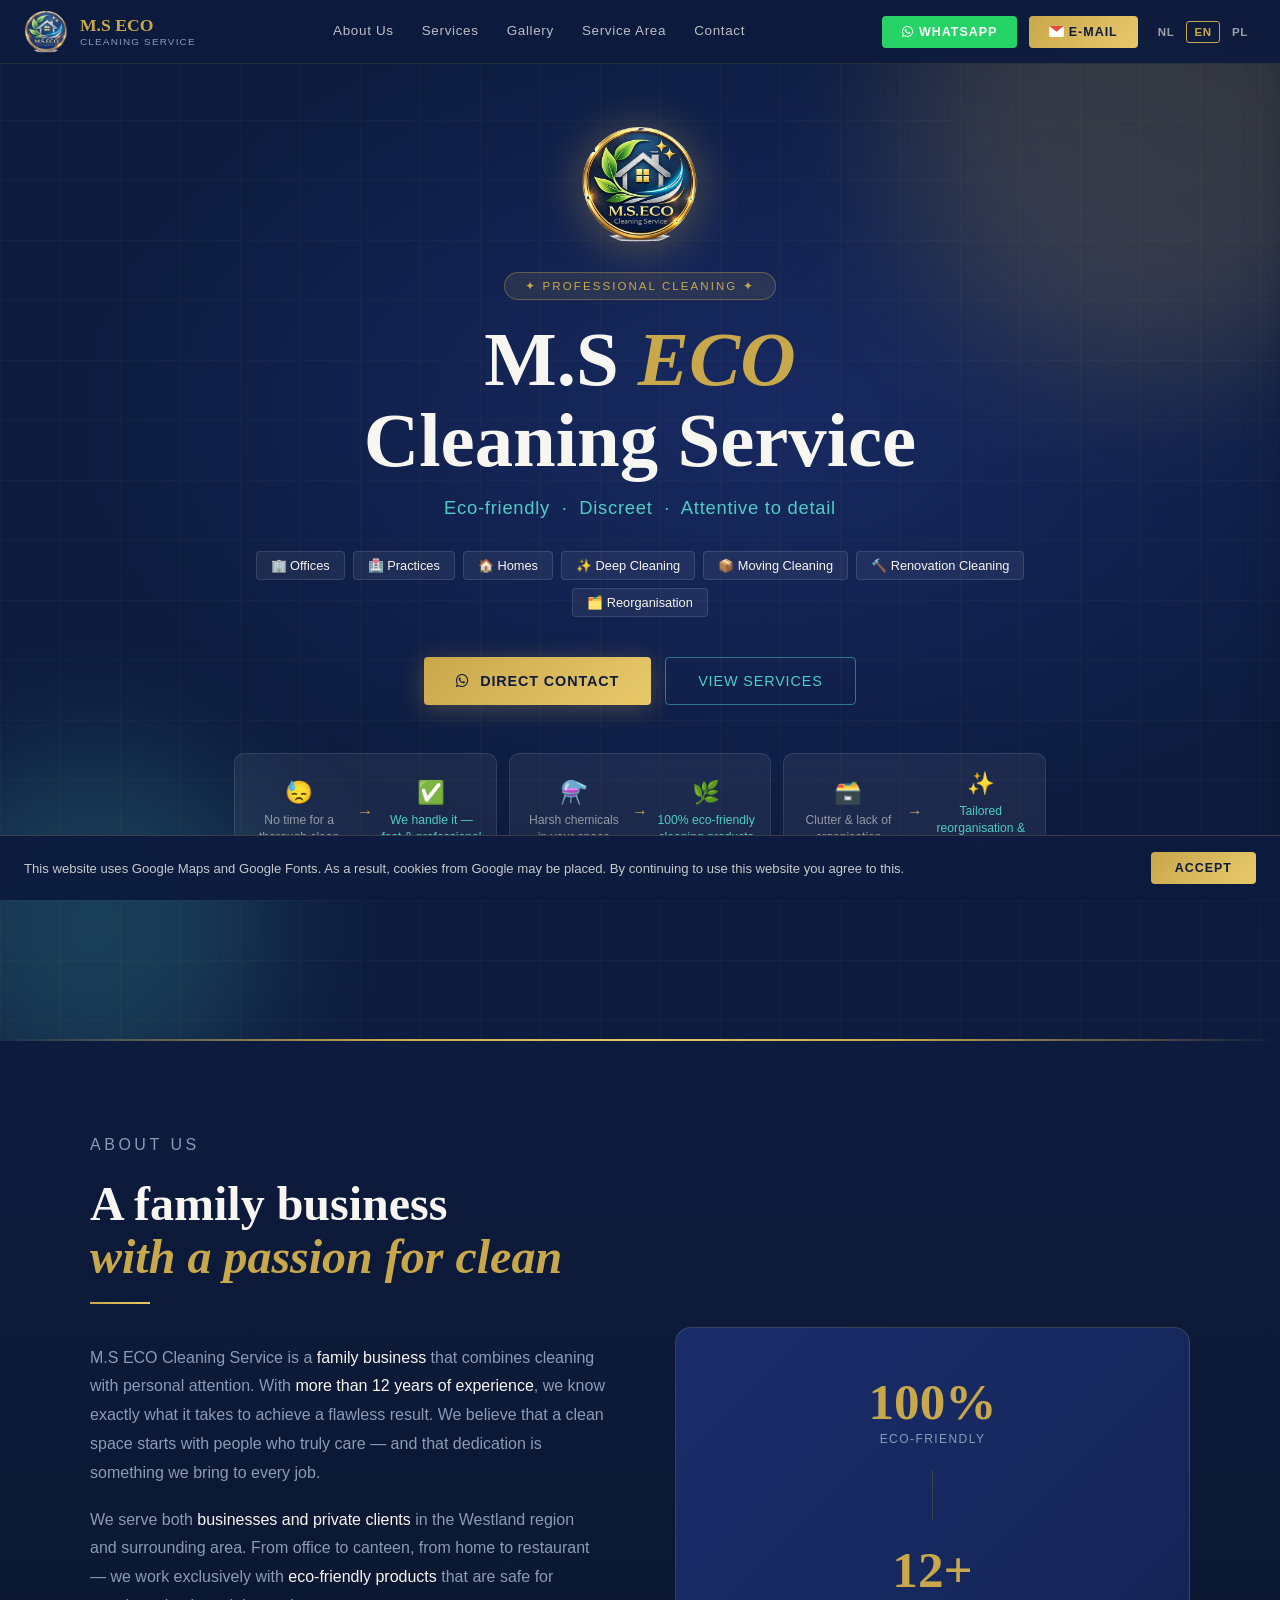
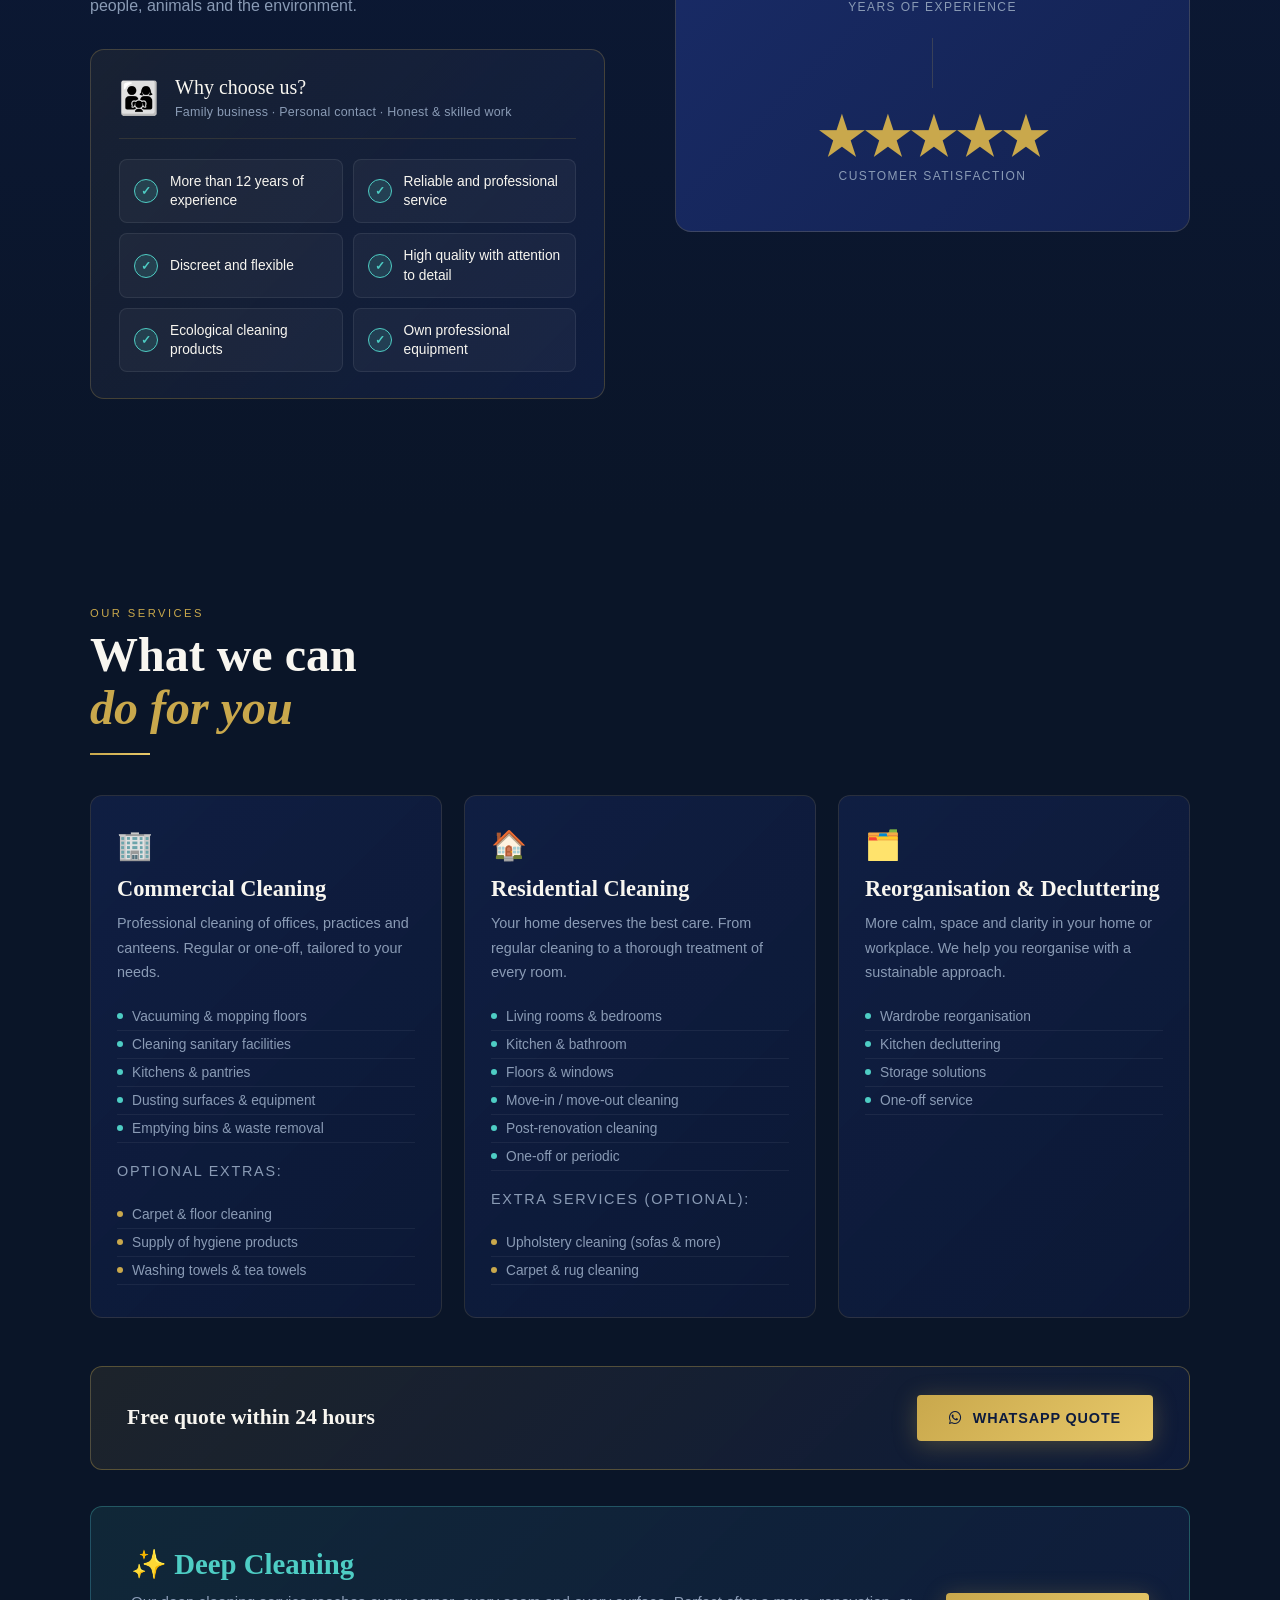
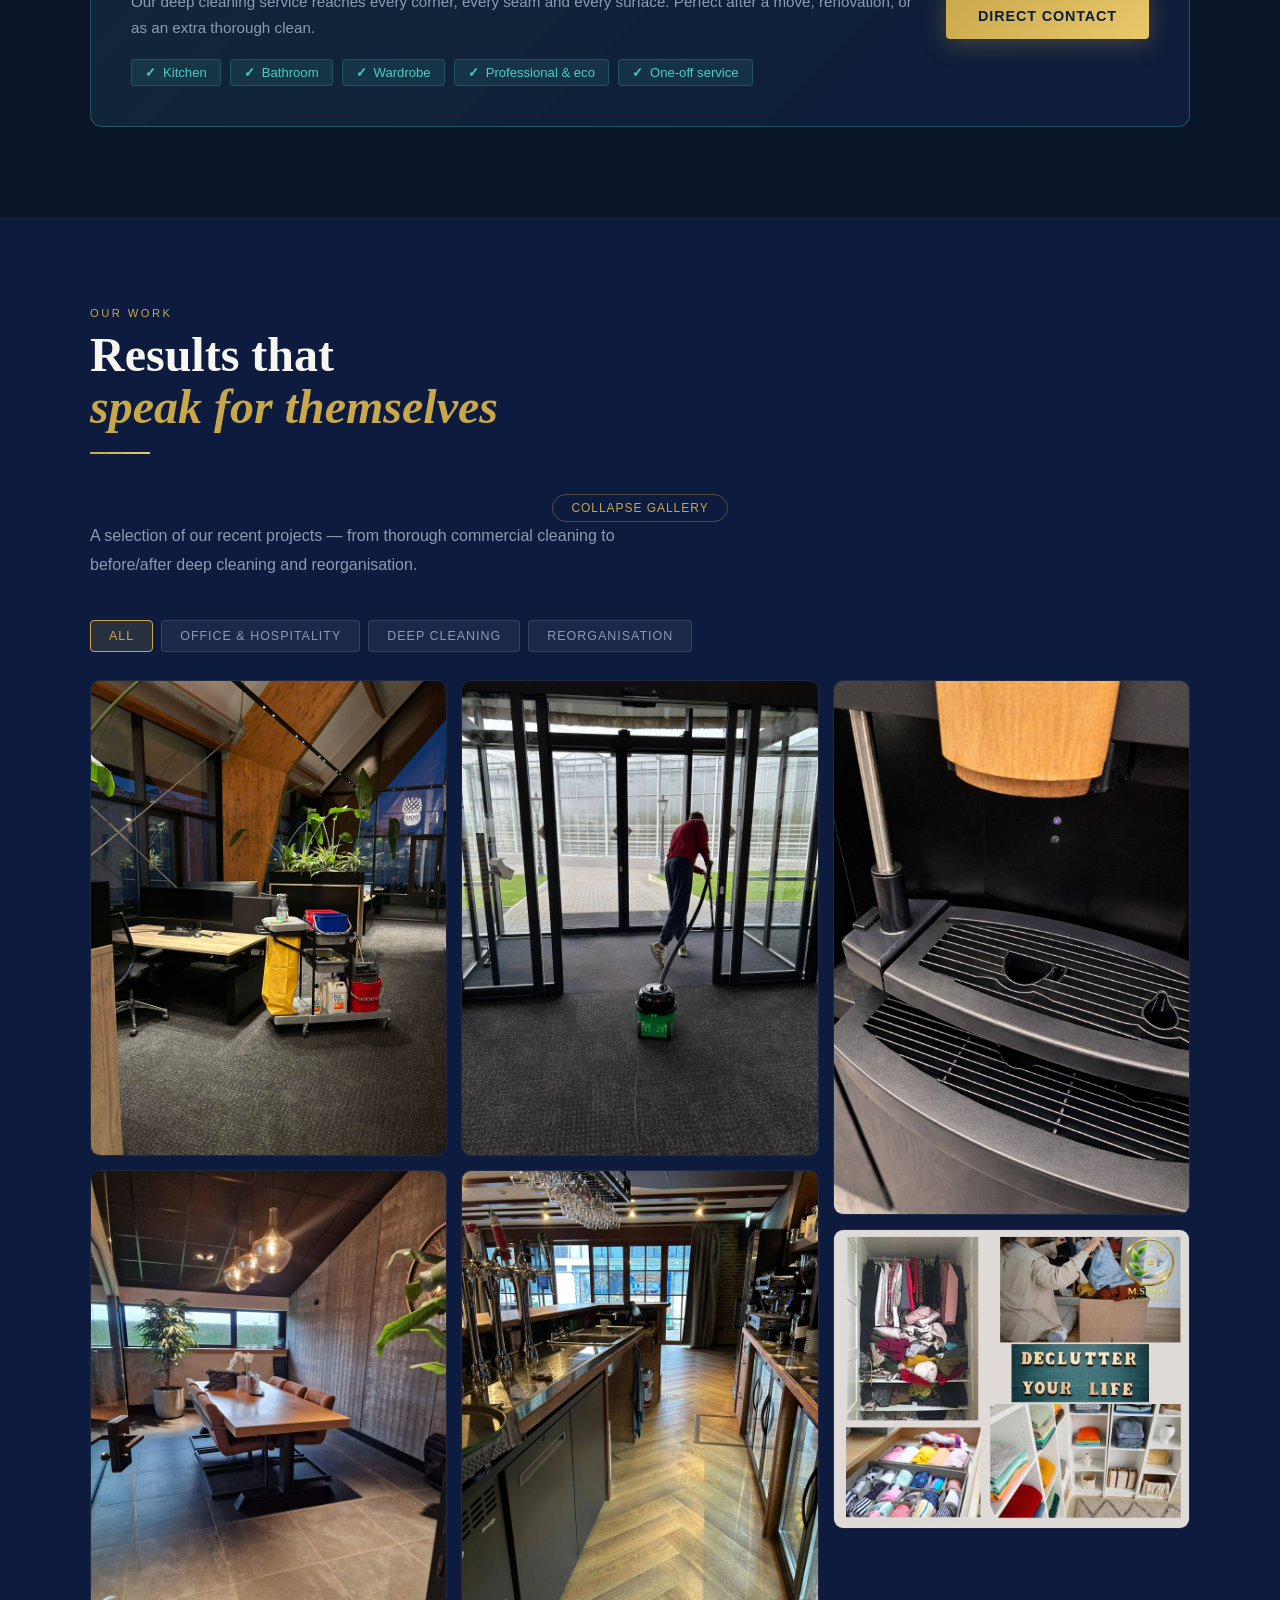
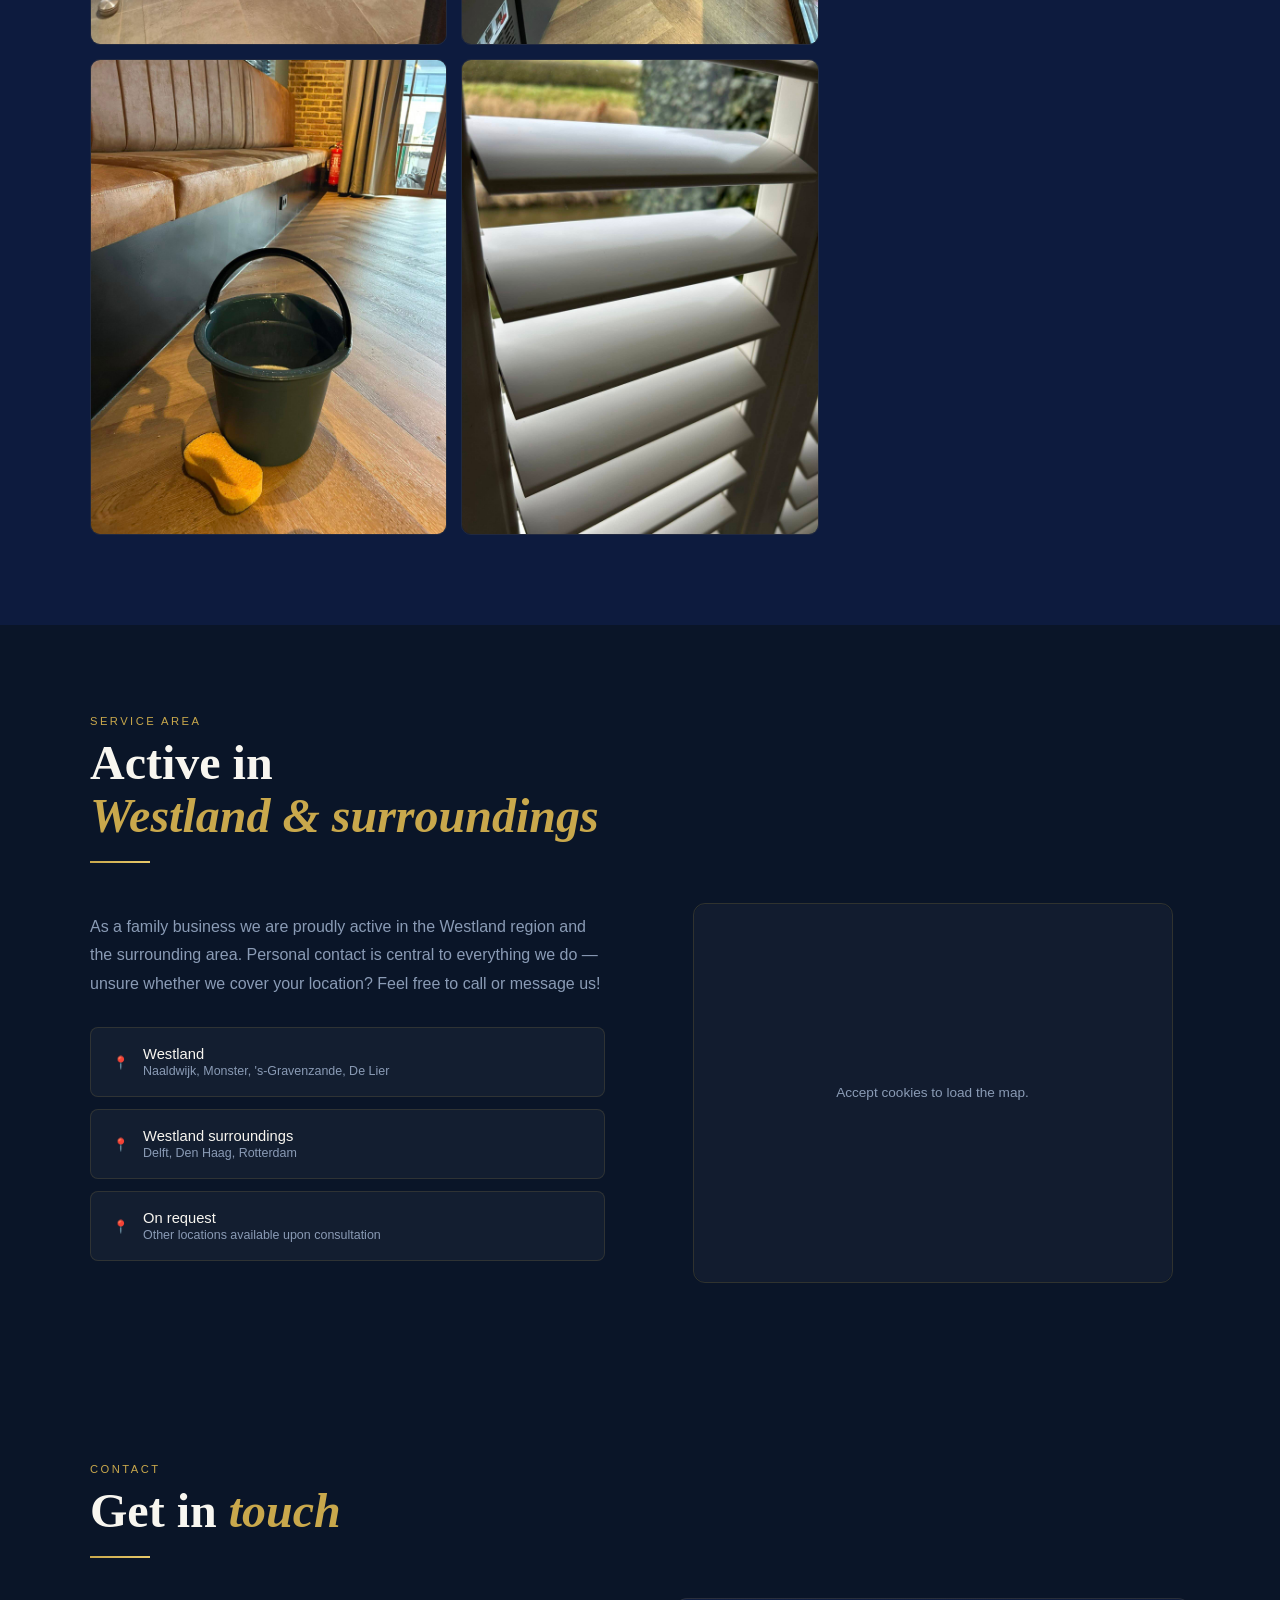
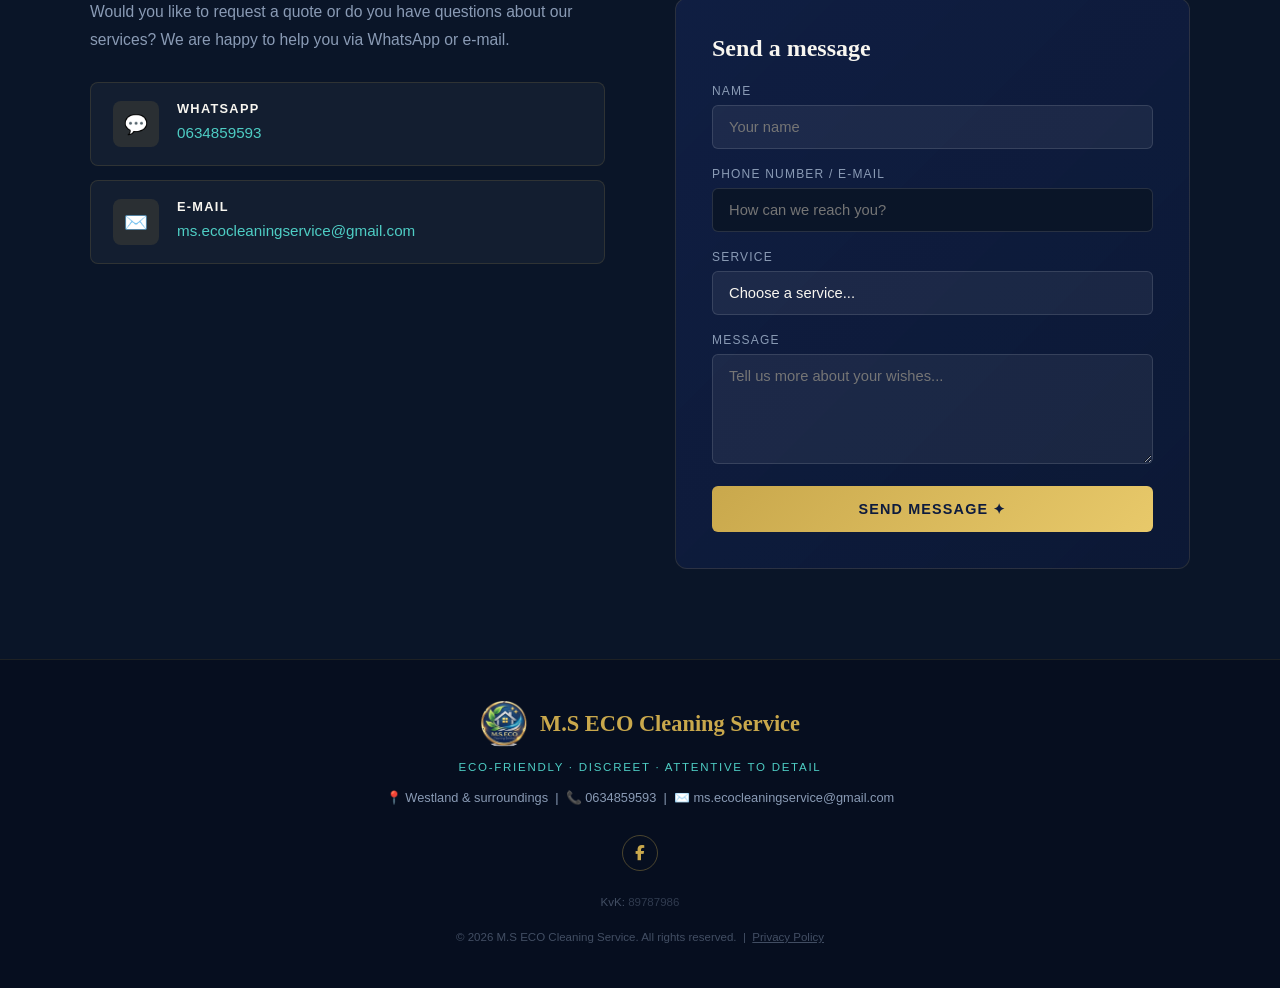
==== index.html @ 55f463d3 "Add lightbox focus trap and ARIA dialog role Co-Authored-By: Claude Sonnet 4.6 <noreply@anthropic.co" ====
<!DOCTYPE html>
<html lang="nl">
<head>
<meta charset="UTF-8">
<meta name="viewport" content="width=device-width, initial-scale=1.0">
<script>
(function(){
  var pref = localStorage.getItem('preferredLang');
  if (pref === 'en') { location.replace('en/'); return; }
  if (pref === 'pl') { location.replace('pl/'); return; }
  if (pref === 'nl') return;
  var bl = (navigator.language || '').toLowerCase();
  if (bl.startsWith('pl')) { localStorage.setItem('preferredLang','pl'); location.replace('pl/'); }
  else if (!bl.startsWith('nl')) { localStorage.setItem('preferredLang','en'); location.replace('en/'); }
})();
</script>
<title>M.S ECO Cleaning Service</title>
<meta name="description" content="M.S ECO Cleaning Service — professionele schoonmaak voor kantoren, horeca en woningen in Westland en omgeving. Eco-vriendelijk, discreet en oog voor detail.">
<link rel="icon" type="image/png" href="photos/Logo.png">
<link rel="apple-touch-icon" href="photos/Logo.png">
<!-- Open Graph -->
<meta property="og:type" content="website">
<meta property="og:url" content="https://ms-eco-cleaning.nl">
<meta property="og:title" content="M.S ECO Cleaning Service">
<meta property="og:description" content="Professionele schoonmaak voor kantoren, horeca en woningen in Westland en omgeving. Eco-vriendelijk, discreet en oog voor detail.">
<meta property="og:image" content="https://ms-eco-cleaning.nl/photos/Logo.png">
<link rel="stylesheet" href="style.css">
<link rel="stylesheet" href="https://cdnjs.cloudflare.com/ajax/libs/font-awesome/6.5.0/css/all.min.css">
<!-- Hreflang -->
<link rel="alternate" hreflang="nl" href="https://ms-eco-cleaning.nl/">
<link rel="alternate" hreflang="en" href="https://ms-eco-cleaning.nl/en/">
<link rel="alternate" hreflang="pl" href="https://ms-eco-cleaning.nl/pl/">
<link rel="alternate" hreflang="x-default" href="https://ms-eco-cleaning.nl/">
<!-- Schema.org -->
<script type="application/ld+json">
{
  "@context": "https://schema.org",
  "@type": "LocalBusiness",
  "name": "M.S ECO Cleaning Service",
  "description": "Professionele schoonmaak voor kantoren, horeca en woningen in Westland en omgeving. Eco-vriendelijk, discreet en oog voor detail.",
  "url": "https://ms-eco-cleaning.nl",
  "telephone": "+31634859593",
  "email": "ms.ecocleaningservice@gmail.com",
  "image": "https://ms-eco-cleaning.nl/photos/Logo.png",
  "address": {
    "@type": "PostalAddress",
    "addressLocality": "Westland",
    "addressCountry": "NL"
  },
  "areaServed": ["Westland", "Delft", "Den Haag", "Rotterdam"],
  "inLanguage": "nl"
}
</script>
</head>
<body>

<!-- TOPBAR -->
<header class="topbar" id="topbar">
  <a href="#home" class="topbar-logo">
    <picture><source srcset="photos/Logo.webp" type="image/webp"><img src="photos/Logo.png" alt="M.S ECO Cleaning Service Logo"></picture>
    <div class="topbar-logo-text">M.S ECO<span>Cleaning Service</span></div>
  </a>
  <nav class="topbar-nav">
    <a href="#over">Over Ons</a>
    <a href="#diensten">Diensten</a>
    <a href="#galerij">Galerij</a>
    <a href="#werkgebied">Werkgebied</a>
    <a href="#contact">Contact</a>
  </nav>
  <div style="display:flex;align-items:center;gap:12px;">
    <a href="https://wa.me/31634859593" class="topbar-cta"><i class="fa-brands fa-whatsapp"></i> WhatsApp</a>
    <a href="mailto:ms.ecocleaningservice@gmail.com" target="_blank" class="topbar-cta-email"><svg viewBox="0 0 20 15" width="15" height="11" aria-hidden="true" style="vertical-align:-1px;flex-shrink:0"><rect width="20" height="15" rx="2" fill="white"/><polygon points="0,0 10,8 20,0" fill="#e74c3c"/></svg> E-mail</a>
    <div class="lang-switcher">
      <a href="index.html" class="lang-btn active" hreflang="nl" onclick="localStorage.setItem('preferredLang','nl');sessionStorage.setItem('scrollPos',window.scrollY)">NL</a>
      <a href="en/" class="lang-btn" hreflang="en" onclick="localStorage.setItem('preferredLang','en');sessionStorage.setItem('scrollPos',window.scrollY)">EN</a>
      <a href="pl/" class="lang-btn" hreflang="pl" onclick="localStorage.setItem('preferredLang','pl');sessionStorage.setItem('scrollPos',window.scrollY)">PL</a>
    </div>
    <button class="hamburger" id="hambBtn" aria-label="Menu">
      <span></span><span></span><span></span>
    </button>
  </div>
</header>

<!-- MOBILE MENU -->
<div class="drawer-overlay" id="drawerOverlay"></div>
<div class="mobile-menu" id="mobileMenu">
  <div class="drawer-cta-group">
    <a href="https://wa.me/31634859593" class="mob-cta" onclick="closeMenu()"><i class="fa-brands fa-whatsapp"></i> WhatsApp</a>
    <a href="mailto:ms.ecocleaningservice@gmail.com" target="_blank" class="mob-cta-email" onclick="closeMenu()"><svg viewBox="0 0 20 15" width="16" height="12" aria-hidden="true" style="vertical-align:-1px;flex-shrink:0"><rect width="20" height="15" rx="2" fill="white"/><polygon points="0,0 10,8 20,0" fill="#e74c3c"/></svg> E-mail</a>
  </div>
  <a href="#over" onclick="closeMenu()">Over Ons</a>
  <a href="#diensten" onclick="closeMenu()">Diensten</a>
  <a href="#galerij" onclick="closeMenu()">Galerij</a>
  <a href="#werkgebied" onclick="closeMenu()">Werkgebied</a>
  <a href="#contact" onclick="closeMenu()">Contact</a>
  <div class="drawer-lang">
    <a href="index.html" hreflang="nl" onclick="localStorage.setItem('preferredLang','nl');sessionStorage.setItem('scrollPos',window.scrollY)">NL</a>
    <a href="en/" hreflang="en" onclick="localStorage.setItem('preferredLang','en');sessionStorage.setItem('scrollPos',window.scrollY)">EN</a>
    <a href="pl/" hreflang="pl" onclick="localStorage.setItem('preferredLang','pl');sessionStorage.setItem('scrollPos',window.scrollY)">PL</a>
  </div>
</div>

<!-- HERO -->
<section class="hero" id="home">
  <div class="hero-bg"></div>
  <div class="hero-orb orb1"></div>
  <div class="hero-orb orb2"></div>
  <div class="hero-grid"></div>
  <div class="gold-line"></div>

  <div class="hero-content">
    <picture><source srcset="photos/Logo.webp" type="image/webp"><img src="photos/Logo.png" alt="Logo" class="hero-logo"></picture>
    <div class="hero-badge">✦ Professionele Schoonmaak ✦</div>
    <h1>M.S <em>ECO</em><br>Cleaning Service</h1>
    <p class="hero-sub">Eco-vriendelijk &nbsp;·&nbsp; Discreet &nbsp;·&nbsp; Oog voor detail</p>
    <div class="hero-tags">
      <span class="hero-tag">🏢 Kantoren</span>
      <span class="hero-tag">🏥 Praktijken</span>
      <span class="hero-tag">🏠 Woningen</span>
      <span class="hero-tag">✨ Deep Cleaning</span>
      <span class="hero-tag">📦 Verhuisschoonmaak</span>
      <span class="hero-tag">🔨 Renovatieschoonmaak</span>
      <span class="hero-tag">🗂️ Reorganisatie</span>
    </div>
    <div class="hero-cta">
      <a href="https://wa.me/31634859593" class="btn-primary"><i class="fa-brands fa-whatsapp"></i> Direct WhatsApp Offerte</a>
      <a href="#diensten" class="btn-secondary">Bekijk Diensten</a>
    </div>

    <div class="hero-problems">
      <div class="prob-card">
        <div class="prob-before"><span class="prob-icon">😓</span><p>Geen tijd voor grondige schoonmaak</p></div>
        <div class="prob-arrow">→</div>
        <div class="prob-after"><span class="prob-icon">✅</span><p>Wij regelen het — snel & professioneel</p></div>
      </div>
      <div class="prob-card">
        <div class="prob-before"><span class="prob-icon">⚗️</span><p>Chemische middelen in uw ruimte</p></div>
        <div class="prob-arrow">→</div>
        <div class="prob-after"><span class="prob-icon">🌿</span><p>100% eco-vriendelijke schoonmaakmiddelen</p></div>
      </div>
      <div class="prob-card">
        <div class="prob-before"><span class="prob-icon">🗃️</span><p>Rommel & gebrek aan overzicht</p></div>
        <div class="prob-arrow">→</div>
        <div class="prob-after"><span class="prob-icon">✨</span><p>Reorganisatie & decluttering op maat</p></div>
      </div>
    </div>
</section>

<!-- OVER ONS -->
<section id="over">
  <div class="container">
    <div class="over-grid">
      <div class="over-text">
        <p class="section-label">Over Ons</p>
        <h2 class="section-title">Een familiebedrijf<br><em style="color:var(--gold)">met hart voor schoon</em></h2>
        <div class="section-line"></div>
        <p>M.S ECO Cleaning Service is een <strong>familiebedrijf</strong> dat schoonmaken met persoonlijke aandacht combineert. Met <strong>meer dan 12 jaar ervaring</strong> weten wij precies wat nodig is voor een vlekkeloos resultaat. Wij geloven dat een schone ruimte begint met mensen die er echt om geven — en dat gevoel brengen wij mee bij elk object.</p>
        <p>Wij zijn actief voor zowel <strong>bedrijven als particulieren</strong> in de regio Westland en omgeving. Van kantoor tot kantine, van woning tot horecazaak — wij werken met <strong>eco-vriendelijke middelen</strong> die veilig zijn voor mens, dier en milieu.</p>
        <div class="why-trust">
          <div class="why-trust-header">
            <span style="font-size:2rem;flex-shrink:0;">👨‍👩‍👧</span>
            <div>
              <strong class="why-trust-title">Waarom kiezen voor ons?</strong>
              <span class="why-trust-sub">Familiebedrijf · Persoonlijk contact · Eerlijk & vakkundig werk</span>
            </div>
          </div>
          <ul class="why-list">
            <li><span class="why-check">✓</span>Meer dan 12 jaar ervaring</li>
            <li><span class="why-check">✓</span>Betrouwbare en professionele service</li>
            <li><span class="why-check">✓</span>Discreet en flexibel</li>
            <li><span class="why-check">✓</span>Hoogwaardige kwaliteit met oog voor detail</li>
            <li><span class="why-check">✓</span>Ecologische schoonmaakmiddelen</li>
            <li><span class="why-check">✓</span>Eigen professionele apparatuur</li>
          </ul>
        </div>
      </div>
      <div class="over-visual">
        <div class="stat"><div class="stat-num">100%</div><div class="stat-label">Eco-vriendelijk</div></div>
        <div class="stat-divider"></div>
        <div class="stat"><div class="stat-num">12+</div><div class="stat-label">Jaar ervaring</div></div>
        <div class="stat-divider"></div>
        <div class="stat"><div class="stat-num">★★★★★</div><div class="stat-label">Klanttevredenheid</div></div>
      </div>
    </div>
  </div>
</section>

<!-- DIENSTEN -->
<section id="diensten">
  <div class="container">
    <p class="section-label">Onze Diensten</p>
    <h2 class="section-title">Wat wij voor<br><em style="color:var(--gold)">u kunnen doen</em></h2>
    <div class="section-line"></div>
    <div class="services-grid">
      <div class="service-card">
        <div class="service-icon">🏢</div>
        <h3>Bedrijfsschoonmaak</h3>
        <p>Professionele reiniging van kantoren, praktijken en kantines. Regelmatig of eenmalig, afgestemd op uw wensen.</p>
        <ul class="service-list">
          <li>Stofzuigen & dweilen van vloeren</li>
          <li>Reiniging van sanitair</li>
          <li>Keukens & pantry's schoonmaken</li>
          <li>Afstoffen van oppervlakken & apparatuur</li>
          <li>Prullenbakken legen & afvalverwijdering</li>
        </ul>
        <p class="service-extra-title">Extra services (optioneel):</p>
        <ul class="service-list service-extra">
          <li>Tapijt- & vloerreiniging</li>
          <li>Levering van hygiëneproducten</li>
          <li>Wassen van handdoeken & theedoeken</li>
        </ul>
      </div>
      <div class="service-card">
        <div class="service-icon">🏠</div>
        <h3>Particuliere Schoonmaak</h3>
        <p>Uw thuis verdient de beste zorg. Van reguliere schoonmaak tot uitgebreide behandeling van elke ruimte.</p>
        <ul class="service-list">
          <li>Woonkamer & slaapkamers</li>
          <li>Keuken & badkamer</li>
          <li>Vloeren & ramen</li>
          <li>Verhuisschoonmaak</li>
          <li>Renovatieschoonmaak</li>
          <li>Eenmalig of periodiek</li>
        </ul>
        <p class="service-extra-title">Extra services (optioneel):</p>
        <ul class="service-list service-extra">
          <li>Meubelstoffering reiniging (bankstellen e.a.)</li>
          <li>Tapijt- & vloerkleedreiniging</li>
        </ul>
      </div>
      <div class="service-card">
        <div class="service-icon">🗂️</div>
        <h3>Reorganisatie & Opruimen</h3>
        <p>Meer rust, ruimte en overzicht in uw woning of werkplek. Wij helpen u reorganiseren met een duurzame aanpak.</p>
        <ul class="service-list">
          <li>Garderobe reorganisatie</li>
          <li>Keuken opruimen</li>
          <li>Opbergsystemen</li>
          <li>Eenmalige service</li>
        </ul>
      </div>
    </div>
    <div class="pricing-strip">
      <p class="pricing-headline">Gratis offerte binnen 24 uur</p>
      <a href="https://wa.me/31634859593" class="btn-primary" style="flex-shrink:0;white-space:nowrap"><i class="fa-brands fa-whatsapp"></i> WhatsApp Offerte</a>
    </div>
    <div class="deep-banner">
      <div style="flex:1">
        <h3>✨ Deep Cleaning</h3>
        <p>Onze diepgaande reinigingsservice bereikt elke hoek, elke naad en elk oppervlak. Perfect na een verhuizing, verbouwing, of als extra grondige beurt.</p>
        <div class="deep-checks">
          <span class="deep-check">Keuken</span>
          <span class="deep-check">Badkamer</span>
          <span class="deep-check">Garderobe</span>
          <span class="deep-check">Professioneel & eco</span>
          <span class="deep-check">Eenmalige service</span>
        </div>
      </div>
      <a href="https://wa.me/31634859593" class="btn-primary" style="white-space:nowrap;flex-shrink:0">Vraag offerte aan</a>
    </div>
  </div>
</section>

<!-- GALERIJ -->
<section id="galerij">
  <div class="container">
    <p class="section-label">Ons Werk</p>
    <h2 class="section-title">Resultaten die<br><em style="color:var(--gold)">voor zich spreken</em></h2>
    <div class="section-line"></div>
    <button class="gallery-toggle" id="galleryToggle" onclick="toggleGallery()" aria-expanded="true" title="Galerij in-/uitklappen">▲ Galerij inklappen</button>
    <div id="galleryCollapsible">
    <div class="gallery-intro">
      <p>Een selectie van onze recente projecten — van grondige bedrijfsschoonmaak tot voor/na deep cleaning en reorganisatie.</p>
    </div>
    <div class="gallery-tabs">
      <button class="tab-btn active" onclick="filterGallery('all',this)">Alles</button>
      <button class="tab-btn" onclick="filterGallery('kantoor',this)">Kantoor & Horeca</button>
      <button class="tab-btn" onclick="filterGallery('deep',this)">Deep Cleaning</button>
      <button class="tab-btn" onclick="filterGallery('reorganisatie',this)">Reorganisatie</button>
    </div>
    <div class="gallery-grid" id="galleryGrid">

      <div class="gallery-item featured" data-cat="kantoor" onclick="openLightbox(this)">
        <img src="photos/Bedrijfschoonmaak1.jpg" alt="Kantoor reiniging" loading="lazy">
        <div class="gallery-overlay">
          <div class="gallery-overlay-text">
            <h4>Kantoor reiniging</h4>
            <span>Bedrijfsschoonmaak</span>
          </div>
        </div>
      </div>
      <div class="gallery-item " data-cat="kantoor" onclick="openLightbox(this)">
        <img src="photos/bedrijfschoonmaak2.jpg" alt="Vergaderruimte" loading="lazy">
        <div class="gallery-overlay">
          <div class="gallery-overlay-text">
            <h4>Vergaderruimte</h4>
            <span>Bedrijfsschoonmaak</span>
          </div>
        </div>
      </div>
      <div class="gallery-item " data-cat="kantoor" onclick="openLightbox(this)">
        <img src="photos/Bedrijfschoonmaak3.jpg" alt="Schoonmaak in uitvoering" loading="lazy">
        <div class="gallery-overlay">
          <div class="gallery-overlay-text">
            <h4>Schoonmaak in uitvoering</h4>
            <span>Bedrijfsschoonmaak</span>
          </div>
        </div>
      </div>
      <div class="gallery-item " data-cat="kantoor" onclick="openLightbox(this)">
        <img src="photos/Bedrijfschoonmaak4.jpg" alt="Entree reiniging" loading="lazy">
        <div class="gallery-overlay">
          <div class="gallery-overlay-text">
            <h4>Entree reiniging</h4>
            <span>Bedrijfsschoonmaak</span>
          </div>
        </div>
      </div>
      <div class="gallery-item " data-cat="kantoor" onclick="openLightbox(this)">
        <img src="photos/Bedrijfschoonmaak5.jpg" alt="Bar & restaurant" loading="lazy">
        <div class="gallery-overlay">
          <div class="gallery-overlay-text">
            <h4>Bar & restaurant</h4>
            <span>Bedrijfsschoonmaak</span>
          </div>
        </div>
      </div>
      <div class="gallery-item " data-cat="deep" onclick="openLightbox(this)">
        <img src="photos/deepcleaning1.jpg" alt="Shutters na reiniging" loading="lazy">
        <div class="gallery-overlay">
          <div class="gallery-overlay-text">
            <h4>Shutters na reiniging</h4>
            <span>Deep Cleaning</span>
          </div>
        </div>
      </div>
      <div class="gallery-item " data-cat="deep" onclick="openLightbox(this)">
        <img src="photos/deepcleaning2.jpg" alt="Koffiemachine reiniging" loading="lazy">
        <div class="gallery-overlay">
          <div class="gallery-overlay-text">
            <h4>Koffiemachine reiniging</h4>
            <span>Deep Cleaning</span>
          </div>
        </div>
      </div>
      <div class="gallery-item " data-cat="reorganisatie" onclick="openLightbox(this)">
        <img src="photos/reorganisatie1.jpg" alt="Ruimte reorganisatie" loading="lazy">
        <div class="gallery-overlay">
          <div class="gallery-overlay-text">
            <h4>Ruimte reorganisatie</h4>
            <span>Reorganisatie</span>
          </div>
        </div>
      </div>
    </div>
    </div><!-- end galleryCollapsible -->
  </div>
</section>

<!-- LIGHTBOX -->
<div class="lightbox" id="lightbox" role="dialog" aria-modal="true" aria-label="Afbeelding vergroten">
  <button class="lightbox-close" onclick="closeLightbox()">✕</button>
  <button class="lightbox-nav" id="lightboxPrev" onclick="lightboxNav(-1)">‹</button>
  <img id="lightboxImg" src="" alt="">
  <button class="lightbox-nav" id="lightboxNext" onclick="lightboxNav(1)">›</button>
</div>

<!-- WERKGEBIED -->
<section id="werkgebied">
  <div class="container">
    <p class="section-label">Werkgebied</p>
    <h2 class="section-title">Actief in<br><em style="color:var(--gold)">Westland & omgeving</em></h2>
    <div class="section-line"></div>
    <div class="werkgebied-content">
      <div>
        <p style="color:var(--grey);line-height:1.8;margin-bottom:28px;">Als familiebedrijf zijn wij trots actief in de regio Westland en directe omgeving. Persoonlijk contact staat bij ons centraal — twijfelt u of wij bij u in de buurt werken? Bel of app ons gerust!</p>
        <div class="area-card"><span>📍</span><div><p>Westland</p><span>Naaldwijk, Monster, 's-Gravenzande, De Lier</span></div></div>
        <div class="area-card"><span>📍</span><div><p>Omgeving Westland</p><span>Delft, Den Haag, Rotterdam</span></div></div>
        <div class="area-card"><span>📍</span><div><p>Op aanvraag</p><span>Andere locaties in overleg mogelijk</span></div></div>
      </div>
      <div>
        <div class="map-visual">
          <div class="map-placeholder"
            data-src="https://www.google.com/maps/embed?pb=!1m18!1m12!1m3!1d39301.2!2d4.1500!3d52.0000!2m3!1f0!2f0!3f0!3m2!1i1024!2i768!4f13.1!3m3!1m2!1s0x47c5b5a4b1b1b1b1%3A0x0!2sWestland%2C+Netherlands!5e0!3m2!1snl!2snl!4v1700000000000!5m2!1snl!2snl"
            data-title="Werkgebied Westland">
            <p>Accepteer cookies om de kaart te laden.</p>
          </div>
        </div>
      </div>
    </div>
  </div>
</section>

<!-- CONTACT -->
<section id="contact">
  <div class="container">
    <p class="section-label">Contact</p>
    <h2 class="section-title">Neem <em style="color:var(--gold)">contact op</em></h2>
    <div class="section-line"></div>
    <div class="contact-grid">
      <div class="contact-info">
        <p>Wilt u een offerte aanvragen of heeft u vragen over onze diensten? Wij staan voor u klaar via WhatsApp, telefoon of e-mail.</p>
        <div class="contact-methods">
          <a href="https://wa.me/31634859593" class="contact-method">
            <div class="contact-icon">💬</div>
            <div><h4>WhatsApp</h4><p>0634859593</p></div>
          </a>
          <a href="mailto:ms.ecocleaningservice@gmail.com" target="_blank" class="contact-method">
            <div class="contact-icon">✉️</div>
            <div><h4>E-mail</h4><p>ms.ecocleaningservice@gmail.com</p></div>
          </a>
        </div>
      </div>
      <div class="contact-form-box">
        <h3 style="font-size:1.5rem;margin-bottom:22px;">Stuur een bericht</h3>
        <form action="https://formspree.io/f/xwvranzg" method="POST" onsubmit="handleSubmit(event)">
          <div class="form-group"><label for="naam">Naam</label><input id="naam" type="text" name="naam" placeholder="Uw naam" required></div>
          <div class="form-group"><label for="contact">Telefoonnummer / E-mail</label><input id="contact" type="text" name="contact" placeholder="Hoe kunnen wij u bereiken?" required></div>
          <div class="form-group">
            <label for="dienst">Dienst</label>
            <select id="dienst" name="dienst">
              <option value="">Kies een dienst...</option>
              <option>Bedrijfsschoonmaak</option>
              <option>Particuliere Schoonmaak</option>
              <option>Meubelstoffering & Tapijt reiniging</option>
              <option>Deep Cleaning</option>
              <option>Reorganisatie & Opruimen</option>
              <option>Anders / Overleg</option>
            </select>
          </div>
          <div class="form-group"><label for="bericht">Bericht</label><textarea id="bericht" name="bericht" placeholder="Vertel ons meer over uw wensen..."></textarea></div>
          <button type="submit" class="form-submit">Verstuur Bericht ✦</button>
        </form>
      </div>
    </div>
  </div>
</section>

<!-- FOOTER -->
<footer>
  <div class="footer-inner">
    <div class="footer-logo-wrap">
      <picture><source srcset="photos/Logo.webp" type="image/webp"><img src="photos/Logo.png" alt="Logo"></picture>
      <div class="footer-brand">M.S ECO Cleaning Service</div>
    </div>
    <p class="footer-tagline">Eco-vriendelijk · Discreet · Oog voor detail</p>
    <p>📍 Westland & omgeving &nbsp;|&nbsp; 📞 0634859593 &nbsp;|&nbsp; ✉️ ms.ecocleaningservice@gmail.com</p>
    <div class="footer-social">
      <a href="https://www.facebook.com/msecocleaningservice" target="_blank" rel="noopener" aria-label="Facebook" class="social-icon"><i class="fa-brands fa-facebook-f"></i></a>
    </div>
    <p style="font-size:.72rem;opacity:.45;margin-top:12px;">KvK: <span style="opacity:.7">89787986</span></p>
    <p style="font-size:.72rem;opacity:.45;margin-top:6px;">© 2026 M.S ECO Cleaning Service. Alle rechten voorbehouden. &nbsp;|&nbsp; <a href="privacy.html" style="color:inherit;text-decoration:underline;">Privacybeleid</a></p>
  </div>
</footer>


<!-- COOKIE BANNER -->
<div class="cookie-banner" id="cookieBanner">
  <p>Deze website maakt gebruik van Google Maps en Google Fonts. Hierdoor kunnen cookies van Google worden geplaatst. Door verder te gaan op deze website ga je hiermee akkoord.</p>
  <button class="cookie-btn" onclick="acceptCookies()">Akkoord</button>
</div>

<script src="script.js"></script>
</body>
</html>
---- style.css ----
:root {
  --navy: #0d1b3e;
  --navy-mid: #132251;
  --navy-light: #1a2d6b;
  --gold: #c9a84c;
  --gold-light: #e8c96a;
  --teal: #4ecdc4;
  --teal-dark: #2ab5ac;
  --white: #f8f6f0;
  --grey: #8a9bb5;
}
* { margin:0; padding:0; box-sizing:border-box; }
html { scroll-behavior:smooth; }
body { background:var(--navy); color:var(--white); font-family:'Jost',sans-serif; font-weight:300; overflow-x:hidden; }
h1,h2,h3 { font-family:'Cormorant Garamond',serif; }
img { max-width:100%; display:block; }

/* ── TOPBAR ── */
.topbar {
  position:fixed; top:0; left:0; right:0; z-index:990;
  height:64px; display:flex; align-items:center; justify-content:space-between;
  padding:0 24px; background:rgba(13,27,62,.95); backdrop-filter:blur(16px);
  border-bottom:1px solid rgba(201,168,76,.15); transition:box-shadow .3s;
}
.topbar-logo { display:flex; align-items:center; gap:12px; text-decoration:none; }
.topbar-logo img { width:44px; height:44px; object-fit:contain; border-radius:50%; mix-blend-mode:screen; }
.topbar-logo-text { font-family:'Cormorant Garamond',serif; font-size:1.1rem; font-weight:700; color:var(--gold); line-height:1.2; }
.topbar-logo-text span { display:block; font-family:'Jost',sans-serif; font-size:.62rem; font-weight:400; letter-spacing:.12em; text-transform:uppercase; color:var(--grey); }
.topbar-nav { display:flex; gap:28px; }
.topbar-nav a { color:rgba(248,246,240,.75); text-decoration:none; font-size:.84rem; letter-spacing:.05em; padding:4px 0; border-bottom:2px solid transparent; transition:color .2s, border-color .2s; }
.topbar-nav a:hover { color:var(--gold); border-bottom-color:var(--gold); }
.topbar-cta { background:#25D366; color:#fff; font-weight:600; font-size:.78rem; letter-spacing:.08em; text-transform:uppercase; text-decoration:none; padding:9px 20px; border-radius:4px; white-space:nowrap; transition:opacity .2s; }
.topbar-cta-email { background:linear-gradient(135deg,var(--gold),var(--gold-light)); color:var(--navy); font-weight:600; font-size:.78rem; letter-spacing:.08em; text-transform:uppercase; text-decoration:none; padding:9px 20px; border-radius:4px; white-space:nowrap; transition:opacity .2s; }
.topbar-cta:hover, .topbar-cta-email:hover { opacity:.88; }
.hamburger { display:none; flex-direction:column; gap:5px; cursor:pointer; background:none; border:none; padding:6px; }
.hamburger span { display:block; width:22px; height:2px; background:var(--gold); transition:all .3s; }
.hamburger.open span:nth-child(1) { transform:translateY(7px) rotate(45deg); }
.hamburger.open span:nth-child(2) { opacity:0; }
.hamburger.open span:nth-child(3) { transform:translateY(-7px) rotate(-45deg); }
/* SLIDE DRAWER */
.drawer-overlay { position:fixed; inset:0; background:rgba(0,0,0,.55); z-index:988; opacity:0; pointer-events:none; transition:opacity .35s; backdrop-filter:blur(3px); }
.drawer-overlay.open { opacity:1; pointer-events:all; }
.mobile-menu {
  position:fixed; top:0; right:-320px; width:290px; height:100vh; z-index:989;
  background:linear-gradient(160deg,#0d1b3e 0%,#091530 100%);
  border-left:1px solid rgba(201,168,76,.22);
  box-shadow:-8px 0 40px rgba(0,0,0,.5);
  display:flex; flex-direction:column; justify-content:center; padding:60px 36px;
  transition:right .38s cubic-bezier(.4,0,.2,1);
}
.mobile-menu.open { right:0; }
.mobile-menu a { display:block; color:var(--white); text-decoration:none; font-family:'Cormorant Garamond',serif; font-size:1.5rem; font-weight:600; padding:12px 0; border-bottom:1px solid rgba(201,168,76,.12); letter-spacing:.04em; transition:color .2s,padding-left .2s; }
.mobile-menu a:hover { color:var(--gold); padding-left:6px; }
.mobile-menu a:last-of-type { border-bottom:none; }
.drawer-cta-group { margin-bottom:24px; display:flex; flex-direction:column; gap:10px; }
.mob-cta { background:#25D366; color:#fff!important; font-weight:600; text-align:center; border-radius:6px; padding:14px 20px!important; font-family:'Jost',sans-serif!important; font-size:.88rem!important; letter-spacing:.08em; text-transform:uppercase; border:none!important; }
.mob-cta-email { background:linear-gradient(135deg,var(--gold),var(--gold-light)); color:var(--navy)!important; font-weight:600; text-align:center; border-radius:6px; padding:14px 20px!important; font-family:'Jost',sans-serif!important; font-size:.88rem!important; letter-spacing:.08em; text-transform:uppercase; border:none!important; }

/* ── HERO ── */
.hero {
  min-height:100vh; padding-top:64px; position:relative;
  display:flex; align-items:center; justify-content:center; overflow:hidden;
}
.hero-bg { position:absolute; inset:0; background:radial-gradient(ellipse 80% 60% at 60% 40%, rgba(26,45,107,.8) 0%, var(--navy) 70%); }
.hero-orb { position:absolute; border-radius:50%; filter:blur(70px); opacity:.2; pointer-events:none; }
.orb1 { width:500px; height:500px; background:var(--gold); top:-120px; right:-120px; }
.orb2 { width:350px; height:350px; background:var(--teal); bottom:-60px; left:-80px; }
.hero-grid { position:absolute; inset:0; opacity:.04; background-image:linear-gradient(var(--gold) 1px,transparent 1px),linear-gradient(90deg,var(--gold) 1px,transparent 1px); background-size:60px 60px; }
.gold-line { position:absolute; bottom:0; left:0; right:0; height:2px; background:linear-gradient(90deg,transparent 0%,var(--gold) 30%,var(--gold-light) 50%,var(--gold) 70%,transparent 100%); }
.hero-content { position:relative; z-index:2; text-align:center; padding:60px 24px 80px; max-width:860px; }
.hero-logo { width:120px; height:120px; object-fit:contain; border-radius:50%; margin:0 auto 28px; animation:fadeUp .8s ease both; filter:drop-shadow(0 4px 24px rgba(201,168,76,.4)); mix-blend-mode:screen; }
.hero-badge { display:inline-block; background:rgba(201,168,76,.12); border:1px solid rgba(201,168,76,.35); border-radius:40px; padding:6px 20px; font-size:.72rem; letter-spacing:.18em; text-transform:uppercase; color:var(--gold); margin-bottom:20px; animation:fadeUp .8s .05s ease both; }
.hero h1 { font-size:clamp(2.4rem,6vw,5rem); font-weight:700; line-height:1.05; margin-bottom:8px; animation:fadeUp .8s .1s ease both; }
.hero h1 em { font-style:italic; color:var(--gold); }
.hero-sub { font-size:clamp(.85rem,2vw,1.15rem); color:var(--teal); margin:16px 0 32px; letter-spacing:.04em; animation:fadeUp .8s .2s ease both; white-space:nowrap; }
.hero-tags { display:flex; flex-wrap:wrap; gap:8px; justify-content:center; margin-bottom:40px; animation:fadeUp .8s .3s ease both; }
.hero-tag { background:rgba(255,255,255,.06); border:1px solid rgba(255,255,255,.12); border-radius:4px; padding:6px 14px; font-size:.8rem; }
.hero-cta { display:flex; gap:14px; justify-content:center; flex-wrap:wrap; animation:fadeUp .8s .4s ease both; }
.btn-primary { display:inline-flex; align-items:center; gap:10px; background:linear-gradient(135deg,var(--gold),var(--gold-light)); color:var(--navy); font-weight:600; font-size:.9rem; letter-spacing:.06em; text-transform:uppercase; text-decoration:none; padding:15px 32px; border-radius:4px; transition:transform .2s,box-shadow .2s; box-shadow:0 4px 24px rgba(201,168,76,.3); }
.btn-primary:hover { transform:translateY(-2px); box-shadow:0 8px 36px rgba(201,168,76,.45); }
.btn-secondary { display:inline-flex; align-items:center; gap:10px; background:transparent; border:1px solid rgba(78,205,196,.5); color:var(--teal); font-size:.9rem; letter-spacing:.06em; text-transform:uppercase; text-decoration:none; padding:15px 32px; border-radius:4px; transition:background .2s,border-color .2s; }
.btn-secondary:hover { background:rgba(78,205,196,.1); border-color:var(--teal); }

/* ── SECTIONS ── */
section { padding:90px 20px; scroll-margin-top:64px; }
.container { max-width:1100px; margin:0 auto; }
.section-label { font-size:.7rem; letter-spacing:.22em; text-transform:uppercase; color:var(--gold); margin-bottom:10px; }
.section-title { font-size:clamp(1.8rem,4vw,3rem); font-weight:700; line-height:1.1; margin-bottom:18px; }
.section-line { width:60px; height:2px; background:linear-gradient(90deg,var(--gold),var(--gold-light)); margin-bottom:40px; }

/* ── OVER ONS ── */
#over { background:linear-gradient(180deg,var(--navy) 0%,#0a1528 100%); }
.over-grid { display:grid; grid-template-columns:1fr 1fr; gap:70px; align-items:center; }
.over-text p { color:var(--grey); line-height:1.8; margin-bottom:18px; font-size:1rem; }
.over-text strong { color:var(--white); font-weight:500; }
.values { display:grid; grid-template-columns:1fr 1fr; gap:14px; margin-top:28px; }
.value-card { background:rgba(255,255,255,.04); border:1px solid rgba(201,168,76,.15); border-radius:8px; padding:18px 14px; transition:border-color .3s,background .3s; }
.value-card:hover { border-color:rgba(201,168,76,.4); background:rgba(201,168,76,.05); }
.value-icon { font-size:1.3rem; margin-bottom:7px; }
.value-card h4 { font-family:'Cormorant Garamond',serif; font-size:1.05rem; color:var(--gold); margin-bottom:3px; }
.value-card p { font-size:.8rem; color:var(--grey); line-height:1.6; }
.over-visual { background:linear-gradient(135deg,var(--navy-light),var(--navy-mid)); border:1px solid rgba(201,168,76,.2); border-radius:16px; padding:48px 32px; display:flex; flex-direction:column; align-items:center; gap:24px; }
.stat { text-align:center; }
.stat-num { font-family:'Cormorant Garamond',serif; font-size:3.2rem; font-weight:700; color:var(--gold); line-height:1; }
.stat-label { font-size:.75rem; letter-spacing:.12em; color:var(--grey); text-transform:uppercase; margin-top:5px; }
.stat-divider { width:1px; height:50px; background:rgba(201,168,76,.2); }

/* ── FAMILY BADGE ── */
.family-badge { display:flex; align-items:center; gap:14px; background:rgba(201,168,76,.08); border:1px solid rgba(201,168,76,.25); border-radius:10px; padding:16px 20px; margin:24px 0; }
.family-icon { font-size:2rem; flex-shrink:0; }
.family-badge strong { display:block; color:var(--gold); font-size:1rem; font-weight:600; }
.family-badge span { font-size:.82rem; color:var(--grey); }

/* ── WHY TRUST ── */
.why-trust { background:linear-gradient(135deg,rgba(201,168,76,.07),rgba(26,45,107,.3)); border:1px solid rgba(201,168,76,.25); border-radius:14px; padding:26px 28px; margin:28px 0; }
.why-trust-header { display:flex; align-items:center; gap:16px; margin-bottom:20px; padding-bottom:18px; border-bottom:1px solid rgba(201,168,76,.15); }
.why-trust-title { display:block; font-family:'Cormorant Garamond',serif; font-size:1.25rem; font-weight:700; color:var(--gold); margin-bottom:3px; }
.why-trust-sub { font-size:.78rem; color:var(--grey); letter-spacing:.02em; }
.why-list { list-style:none; display:grid; grid-template-columns:1fr 1fr; gap:10px; }
.why-list li { display:flex; align-items:center; gap:12px; background:rgba(255,255,255,.04); border:1px solid rgba(255,255,255,.08); border-radius:8px; padding:12px 14px; color:var(--white); font-size:.86rem; line-height:1.4; transition:border-color .25s,background .25s; }
.why-list li:hover { background:rgba(78,205,196,.07); border-color:rgba(78,205,196,.3); }
.why-check { display:flex; align-items:center; justify-content:center; width:24px; height:24px; min-width:24px; border-radius:50%; background:rgba(78,205,196,.15); border:1.5px solid var(--teal); color:var(--teal); font-size:.72rem; font-weight:700; flex-shrink:0; }
@media (max-width:600px) { .why-list { grid-template-columns:1fr; } .why-trust { padding:20px 18px; } }

/* ── PRICING STRIP ── */
.pricing-strip { margin-bottom:22px; background:linear-gradient(135deg,rgba(201,168,76,.1),rgba(26,45,107,.25)); border:1px solid rgba(201,168,76,.35); border-radius:12px; padding:28px 36px; display:flex; gap:28px; align-items:center; flex-wrap:wrap; justify-content:center; }
.pricing-headline { font-family:'Cormorant Garamond',serif; font-size:1.35rem; font-weight:700; color:var(--white); margin:0; flex:1; }
.pricing-meta { display:flex; flex-wrap:wrap; gap:10px 20px; }
.pricing-meta span { font-size:.82rem; color:var(--grey); }
@media (max-width:600px) { .pricing-strip { flex-direction:column; padding:24px 20px; align-items:center; } .pricing-headline { flex:unset; width:100%; text-align:center; } .pricing-strip .btn-primary { width:100%; justify-content:center; } }

/* ── EXTRA SERVICES ── */
.service-extra-title { font-size:.7rem; letter-spacing:.12em; text-transform:uppercase; color:var(--gold); margin:16px 0 8px; }
.service-extra li::before { background:var(--gold) !important; }

/* ── DIENSTEN ── */
#diensten { background:#0a1528; }
.services-grid { display:grid; grid-template-columns:repeat(auto-fit,minmax(280px,1fr)); gap:22px; margin-bottom:48px; }
.service-card { background:linear-gradient(135deg,rgba(26,45,107,.4),rgba(13,27,62,.6)); border:1px solid rgba(201,168,76,.15); border-radius:12px; padding:32px 26px; position:relative; overflow:hidden; transition:transform .3s,border-color .3s,box-shadow .3s; }
.service-card::before { content:''; position:absolute; top:0; left:0; right:0; height:2px; background:linear-gradient(90deg,transparent,var(--gold),transparent); transform:scaleX(0); transition:transform .4s; }
.service-card:hover::before { transform:scaleX(1); }
.service-card:hover { transform:translateY(-4px); border-color:rgba(201,168,76,.35); box-shadow:0 12px 40px rgba(0,0,0,.3); }
.service-icon { font-size:1.8rem; margin-bottom:14px; }
.service-card h3 { font-size:1.4rem; font-weight:700; color:var(--white); margin-bottom:9px; }
.service-card p { color:var(--grey); line-height:1.7; font-size:.9rem; margin-bottom:18px; }
.service-list { list-style:none; }
.service-list li { color:var(--grey); font-size:.86rem; padding:6px 0; border-bottom:1px solid rgba(255,255,255,.06); display:flex; align-items:center; gap:9px; }
.service-list li::before { content:''; display:block; width:6px; height:6px; border-radius:50%; background:var(--teal); flex-shrink:0; }
.deep-banner { margin-top:36px; background:linear-gradient(135deg,rgba(78,205,196,.1),rgba(26,45,107,.3)); border:1px solid rgba(78,205,196,.3); border-radius:12px; padding:40px; display:flex; gap:32px; align-items:center; flex-wrap:wrap; }
.deep-banner h3 { font-size:1.8rem; font-weight:700; color:var(--teal); margin-bottom:8px; }
.deep-banner p { color:var(--grey); font-size:.95rem; line-height:1.7; }
.deep-checks { display:flex; flex-wrap:wrap; gap:9px; margin-top:18px; }
.deep-check { display:flex; align-items:center; gap:7px; background:rgba(78,205,196,.1); border:1px solid rgba(78,205,196,.2); border-radius:4px; padding:5px 13px; font-size:.82rem; color:var(--teal); }
.deep-check::before { content:'✓'; font-weight:700; }

/* ── GALLERY ── */
#galerij { background:var(--navy); }
.gallery-intro { max-width:600px; margin-bottom:40px; }
.gallery-intro p { color:var(--grey); line-height:1.8; }
.gallery-tabs { display:flex; gap:8px; flex-wrap:wrap; margin-bottom:28px; }
.tab-btn { background:rgba(255,255,255,.06); border:1px solid rgba(255,255,255,.12); color:var(--grey); font-family:'Jost',sans-serif; font-size:.78rem; letter-spacing:.08em; text-transform:uppercase; padding:8px 18px; border-radius:4px; cursor:pointer; transition:all .2s; }
.tab-btn.active, .tab-btn:hover { background:rgba(201,168,76,.15); border-color:var(--gold); color:var(--gold); }

/* masonry-style grid */
.gallery-grid {
  columns:3; column-gap:14px;
}
.gallery-item {
  break-inside:avoid; margin-bottom:14px;
  position:relative; border-radius:10px; overflow:hidden; cursor:pointer;
  border:1px solid rgba(201,168,76,.1); transition:transform .3s,box-shadow .3s;
  display:block;
}
.gallery-item img { width:100%; height:auto; display:block; transition:transform .4s; }
.gallery-item:hover { transform:scale(1.01); box-shadow:0 8px 32px rgba(0,0,0,.45); }
.gallery-item:hover img { transform:scale(1.04); }
.gallery-overlay { position:absolute; inset:0; background:linear-gradient(to top,rgba(13,27,62,.85) 0%,transparent 55%); opacity:0; transition:opacity .3s; display:flex; align-items:flex-end; padding:16px; }
.gallery-item:hover .gallery-overlay { opacity:1; }
.gallery-overlay-text h4 { font-size:.95rem; font-weight:600; margin-bottom:2px; }
.gallery-overlay-text span { font-size:.75rem; color:var(--teal); }

/* LIGHTBOX */
.lightbox { position:fixed; inset:0; background:rgba(0,0,0,.94); z-index:2000; display:none; align-items:center; justify-content:center; padding:20px; }
.lightbox.open { display:flex; }
.lightbox img { max-width:92vw; max-height:88vh; object-fit:contain; border-radius:8px; }
.lightbox-close { position:absolute; top:18px; right:22px; background:rgba(255,255,255,.1); border:none; color:var(--white); font-size:1.5rem; line-height:1; width:40px; height:40px; border-radius:50%; cursor:pointer; transition:background .2s; display:flex; align-items:center; justify-content:center; }
.lightbox-close:hover { background:rgba(255,255,255,.2); }
.lightbox-nav { position:absolute; top:50%; transform:translateY(-50%); background:rgba(255,255,255,.1); border:none; color:var(--white); font-size:1.5rem; width:48px; height:48px; border-radius:50%; cursor:pointer; display:flex; align-items:center; justify-content:center; transition:background .2s; }
.lightbox-nav:hover { background:rgba(255,255,255,.2); }
#lightboxPrev { left:16px; }
#lightboxNext { right:16px; }

/* ── CONTACT ── */
#contact { background:#0a1528; }
.contact-grid { display:grid; grid-template-columns:1fr 1fr; gap:70px; }
.contact-info p { color:var(--grey); line-height:1.8; font-size:.98rem; margin-bottom:28px; }
.contact-methods { display:flex; flex-direction:column; gap:14px; }
.contact-method { display:flex; align-items:center; gap:18px; background:rgba(255,255,255,.04); border:1px solid rgba(201,168,76,.15); border-radius:8px; padding:18px 22px; text-decoration:none; transition:border-color .3s,background .3s; }
.contact-method:hover { border-color:rgba(201,168,76,.4); background:rgba(201,168,76,.05); }
.contact-icon { width:46px; height:46px; border-radius:8px; background:rgba(201,168,76,.12); display:flex; align-items:center; justify-content:center; font-size:1.2rem; flex-shrink:0; }
.contact-method h4 { color:var(--white); font-family:'Jost',sans-serif; font-size:.8rem; letter-spacing:.1em; text-transform:uppercase; margin-bottom:3px; }
.contact-method p { color:var(--teal); font-size:.95rem; margin:0; }
.contact-form-box { background:linear-gradient(135deg,rgba(26,45,107,.4),rgba(13,27,62,.6)); border:1px solid rgba(201,168,76,.15); border-radius:12px; padding:36px; }
.form-group { margin-bottom:18px; }
label { display:block; font-size:.75rem; letter-spacing:.1em; text-transform:uppercase; color:var(--grey); margin-bottom:7px; }
input,textarea,select { width:100%; background:rgba(255,255,255,.06); border:1px solid rgba(255,255,255,.12); border-radius:6px; padding:13px 16px; color:var(--white); font-family:'Jost',sans-serif; font-size:.92rem; transition:border-color .2s; -webkit-appearance:none; }
input:focus,textarea:focus,select:focus { outline:none; border-color:var(--gold); }
textarea { resize:vertical; min-height:110px; }
select option { background:var(--navy); }
.form-submit { width:100%; background:linear-gradient(135deg,var(--gold),var(--gold-light)); border:none; border-radius:6px; padding:15px; color:var(--navy); font-family:'Jost',sans-serif; font-size:.9rem; font-weight:600; letter-spacing:.08em; text-transform:uppercase; cursor:pointer; transition:opacity .2s,transform .2s; }
.form-submit:hover { opacity:.9; transform:translateY(-1px); }

/* ── FOOTER ── */
footer { background:#060e1f; border-top:1px solid rgba(201,168,76,.12); padding:40px 20px; text-align:center; }
.footer-inner { display:flex; flex-direction:column; align-items:center; gap:10px; }
.footer-logo-wrap { display:flex; align-items:center; gap:12px; }
.footer-logo-wrap img { width:48px; height:48px; object-fit:contain; border-radius:50%; mix-blend-mode:screen; }
.footer-brand { font-family:'Cormorant Garamond',serif; font-size:1.4rem; font-weight:700; color:var(--gold); }
.footer-tagline { color:var(--teal); font-size:.72rem; letter-spacing:.15em; text-transform:uppercase; }
footer p { color:var(--grey); font-size:.8rem; line-height:1.7; }


/* ── HERO PROBLEMS ── */
.hero-problems { display:grid; grid-template-columns:repeat(3,1fr); gap:12px; margin-top:48px; max-width:860px; width:100%; animation:fadeUp .8s .5s ease both; }
.prob-card { background:rgba(255,255,255,.06); border:1px solid rgba(255,255,255,.1); border-radius:10px; padding:16px 14px; display:flex; align-items:center; gap:8px; text-align:left; transition:border-color .3s,background .3s; }
.prob-card:hover { background:rgba(255,255,255,.1); border-color:rgba(201,168,76,.3); }
.prob-before, .prob-after { flex:1; display:flex; flex-direction:column; align-items:center; gap:6px; text-align:center; }
.prob-before p { color:rgba(248,246,240,.55); font-size:.76rem; line-height:1.4; }
.prob-after p { color:var(--teal); font-size:.76rem; line-height:1.4; font-weight:500; }
.prob-icon { font-size:1.4rem; }
.prob-arrow { font-size:1rem; color:var(--gold); flex-shrink:0; }
@media (max-width:700px) { .hero-problems { grid-template-columns:1fr; gap:8px; margin-top:32px; } .prob-card { padding:12px; } }

/* ── ANIMATIONS ── */
@keyframes fadeUp { from { opacity:0; transform:translateY(24px); } to { opacity:1; transform:translateY(0); } }
@keyframes spin { to { transform:rotate(360deg); } }

/* ── WERKGEBIED ── */
#werkgebied { background:#0a1528; }
.werkgebied-content { display:grid; grid-template-columns:1fr 1fr; gap:70px; align-items:center; }
.area-card { background:rgba(255,255,255,.04); border:1px solid rgba(201,168,76,.15); border-radius:8px; padding:18px 22px; margin-bottom:12px; display:flex; align-items:center; gap:14px; }
.area-card p { color:var(--white); font-size:.92rem; }
.area-card span:not(.pin) { font-size:.78rem; color:var(--grey); display:block; margin-top:2px; }
.map-visual { width:100%; height:380px; border:1px solid rgba(201,168,76,.2); border-radius:12px; overflow:hidden; max-width:480px; margin:0 auto; }
.map-placeholder { width:100%; height:100%; display:flex; align-items:center; justify-content:center; background:rgba(255,255,255,.03); border-radius:12px; }
.map-placeholder p { color:var(--grey); font-size:.85rem; text-align:center; padding:20px; }
@media (max-width:600px) { .map-visual { height:260px; } }

/* ── RESPONSIVE ── */
@media (max-width:900px) and (min-width:601px) {
  .topbar-cta, .topbar-cta-email { display:none; }
}
@media (max-width:600px) {
  .topbar-nav { display:none; }
  .topbar-cta, .topbar-cta-email { display:none; }
  .hamburger { display:flex; }
  .over-grid, .werkgebied-content, .contact-grid { grid-template-columns:1fr; gap:40px; }
  .over-visual { display:none; }
  .deep-banner { flex-direction:column; }
  .gallery-grid { columns:2; }
}
@media (max-width:600px) {
  section { padding:64px 16px; }
  .hero-logo { width:88px; height:88px; }
  .hero-cta a { width:100%; justify-content:center; }
  .values { grid-template-columns:1fr; }
  .contact-form-box { padding:22px 16px; }
  .gallery-grid { columns:1; }
  .topbar { padding:0 14px; }
  .topbar-logo-text { font-size:.95rem; }
}

/* ── COOKIE BANNER ── */
.cookie-banner {
  position:fixed; bottom:0; left:0; right:0; z-index:999;
  background:rgba(13,27,62,.97); border-top:1px solid rgba(201,168,76,.25);
  padding:16px 24px; display:flex; align-items:center; justify-content:space-between;
  gap:20px; backdrop-filter:blur(12px);
}
.cookie-banner p { color:rgba(248,246,240,.8); font-size:.82rem; line-height:1.6; margin:0; }
.cookie-btn { background:linear-gradient(135deg,var(--gold),var(--gold-light)); color:var(--navy); font-weight:600; font-size:.78rem; letter-spacing:.08em; text-transform:uppercase; border:none; padding:9px 24px; border-radius:4px; cursor:pointer; white-space:nowrap; transition:opacity .2s; }
.cookie-btn:hover { opacity:.88; }
@media (max-width:600px) {
  .cookie-banner { flex-direction:column; align-items:flex-start; }
}

/* ── REDUCED MOTION ── */
@media (prefers-reduced-motion: reduce) {
  *, *::before, *::after { animation-duration: 0.01ms !important; transition-duration: 0.01ms !important; }
}

/* ── GALLERY COLLAPSE ── */
.gallery-toggle { display:block; margin:16px auto 0; background:none; border:1px solid rgba(201,168,76,.35); color:var(--gold); border-radius:20px; padding:6px 18px; cursor:pointer; font-size:.75rem; letter-spacing:.08em; text-transform:uppercase; transition:background .2s, color .2s; }
.gallery-toggle:hover { background:rgba(201,168,76,.1); }
#galleryCollapsible { overflow:hidden; transition:max-height .4s ease, opacity .3s ease; max-height:4000px; opacity:1; }
#galleryCollapsible.collapsed { max-height:0; opacity:0; }

/* ── SOCIAL ICONS ── */
.footer-social { display:flex; justify-content:center; gap:12px; margin-top:16px; }
.social-icon { display:inline-flex; align-items:center; justify-content:center; width:36px; height:36px; border-radius:50%; border:1px solid rgba(201,168,76,.35); color:var(--gold); font-size:.95rem; transition:background .2s, color .2s; text-decoration:none; }
.social-icon:hover { background:var(--gold); color:var(--navy); }

/* LANGUAGE SWITCHER */
.lang-switcher { display:flex; gap:4px; }
.lang-btn { color:rgba(248,246,240,.6); font-size:.72rem; font-weight:600; letter-spacing:.06em; text-decoration:none; padding:4px 7px; border-radius:3px; border:1px solid transparent; transition:color .2s, border-color .2s; }
.lang-btn:hover, .lang-btn.active { color:var(--gold); border-color:var(--gold); }
@media (max-width:600px) { .lang-switcher { display:none; } }

/* DRAWER LANGUAGE LINKS */
.drawer-lang { display:flex; justify-content:center; gap:12px; margin-top:24px; padding-top:16px; border-top:1px solid rgba(201,168,76,.2); }
.drawer-lang a { color:rgba(248,246,240,.5); font-size:.78rem; font-weight:600; letter-spacing:.06em; text-decoration:none; padding:4px 8px; border-radius:3px; border:1px solid transparent; transition:color .2s, border-color .2s; }
.drawer-lang a:hover { color:var(--gold); border-color:var(--gold); }
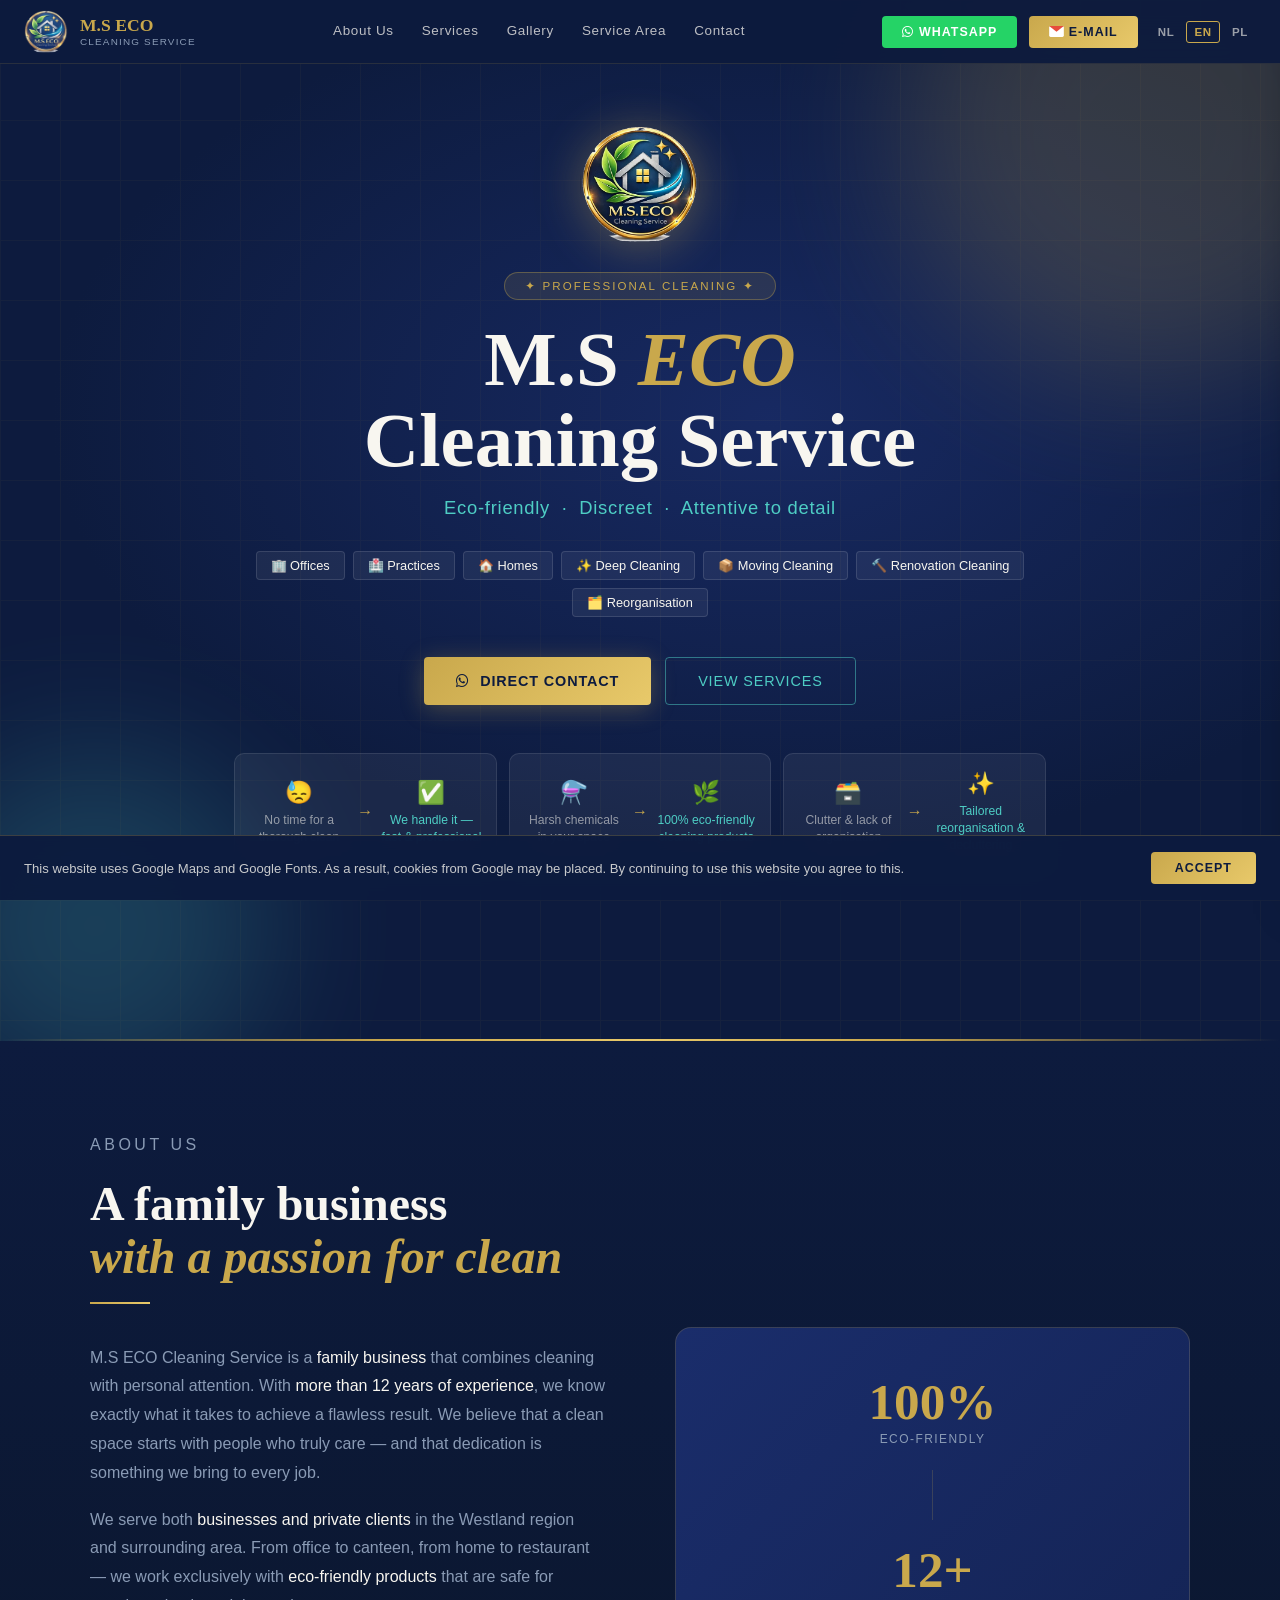
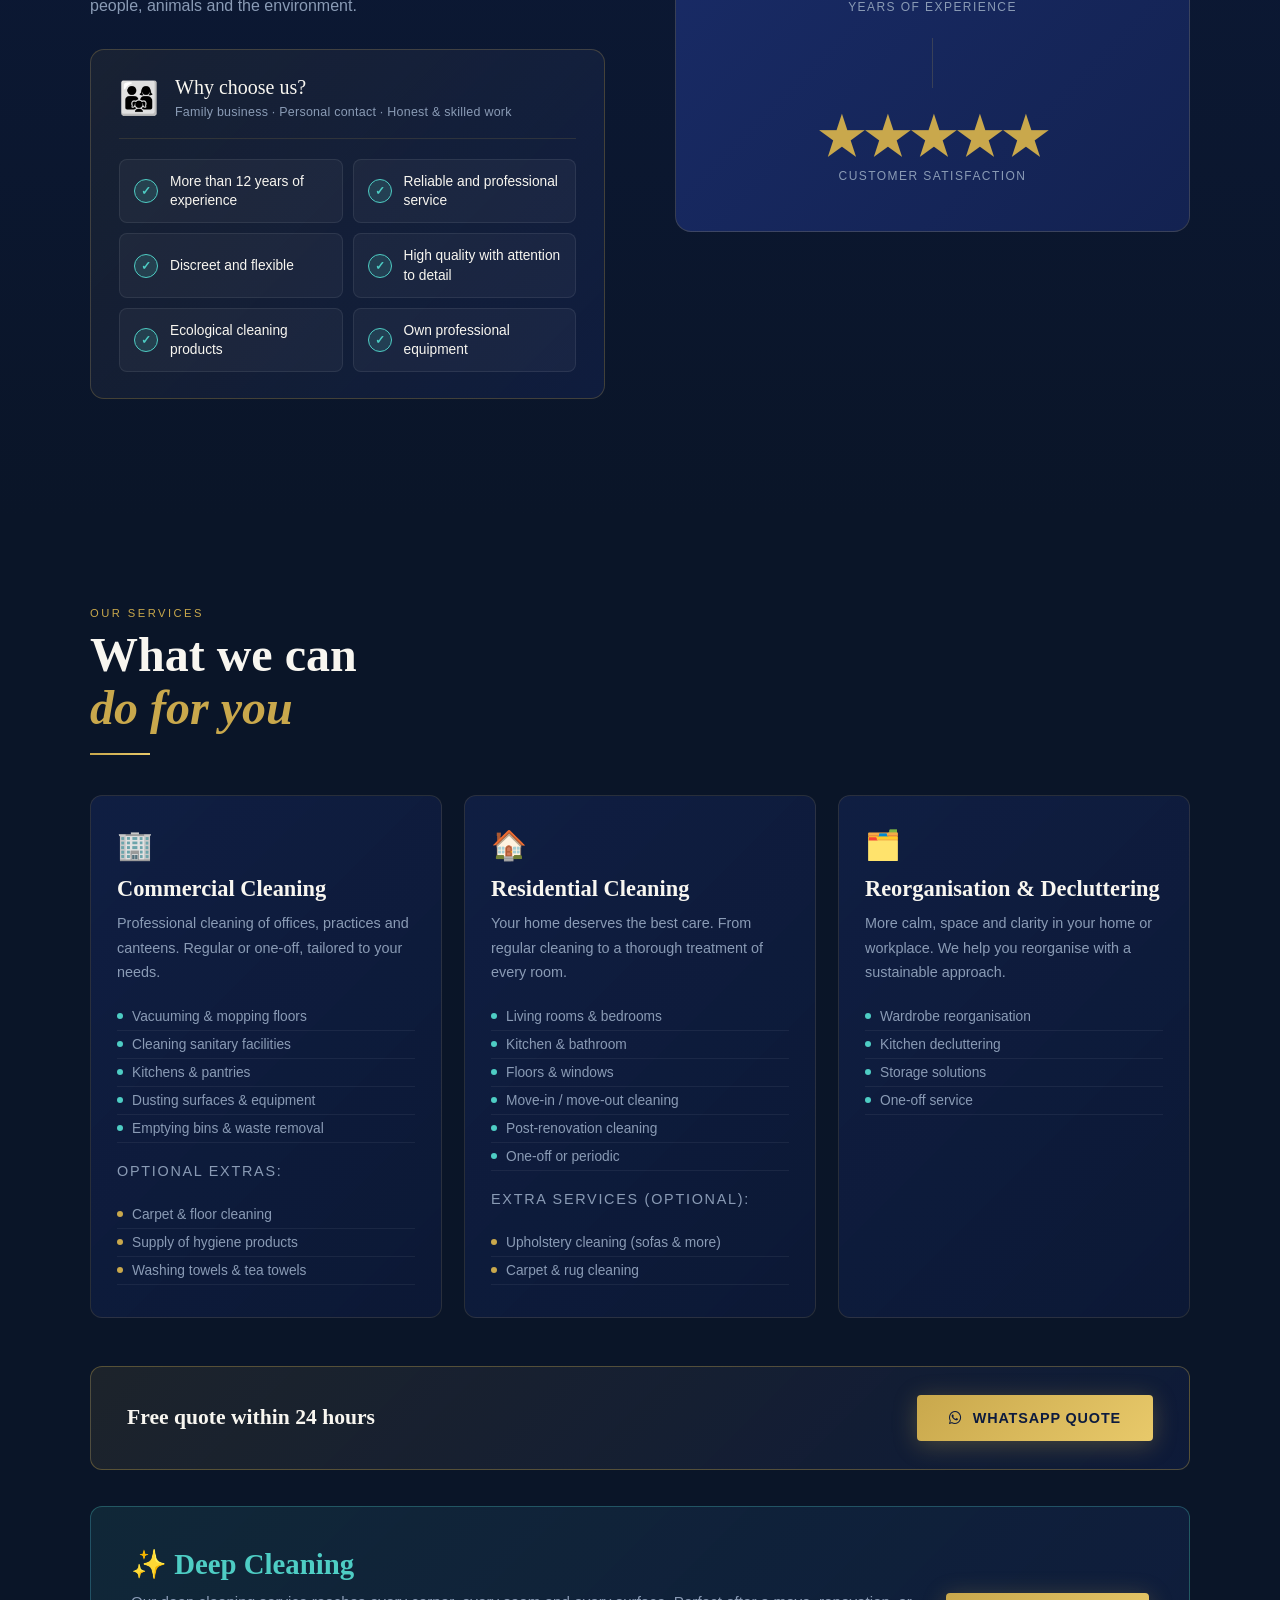
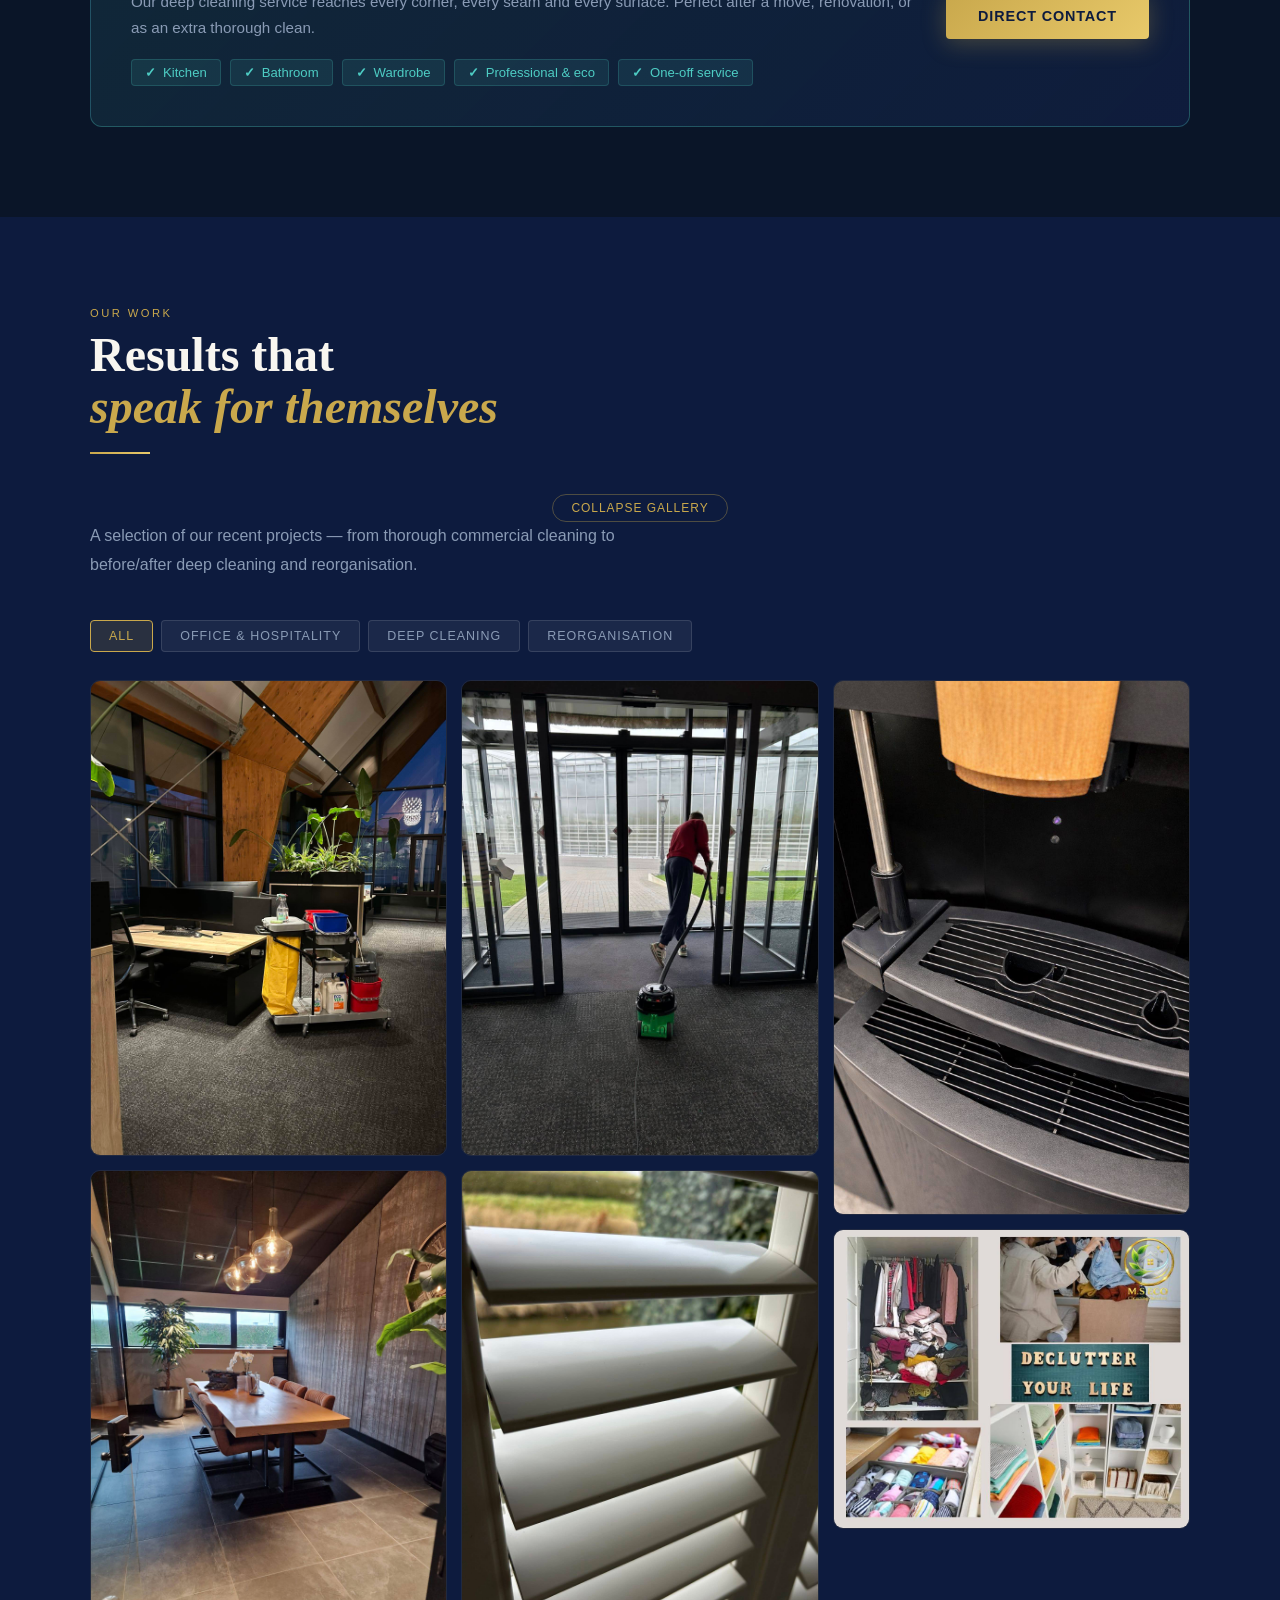
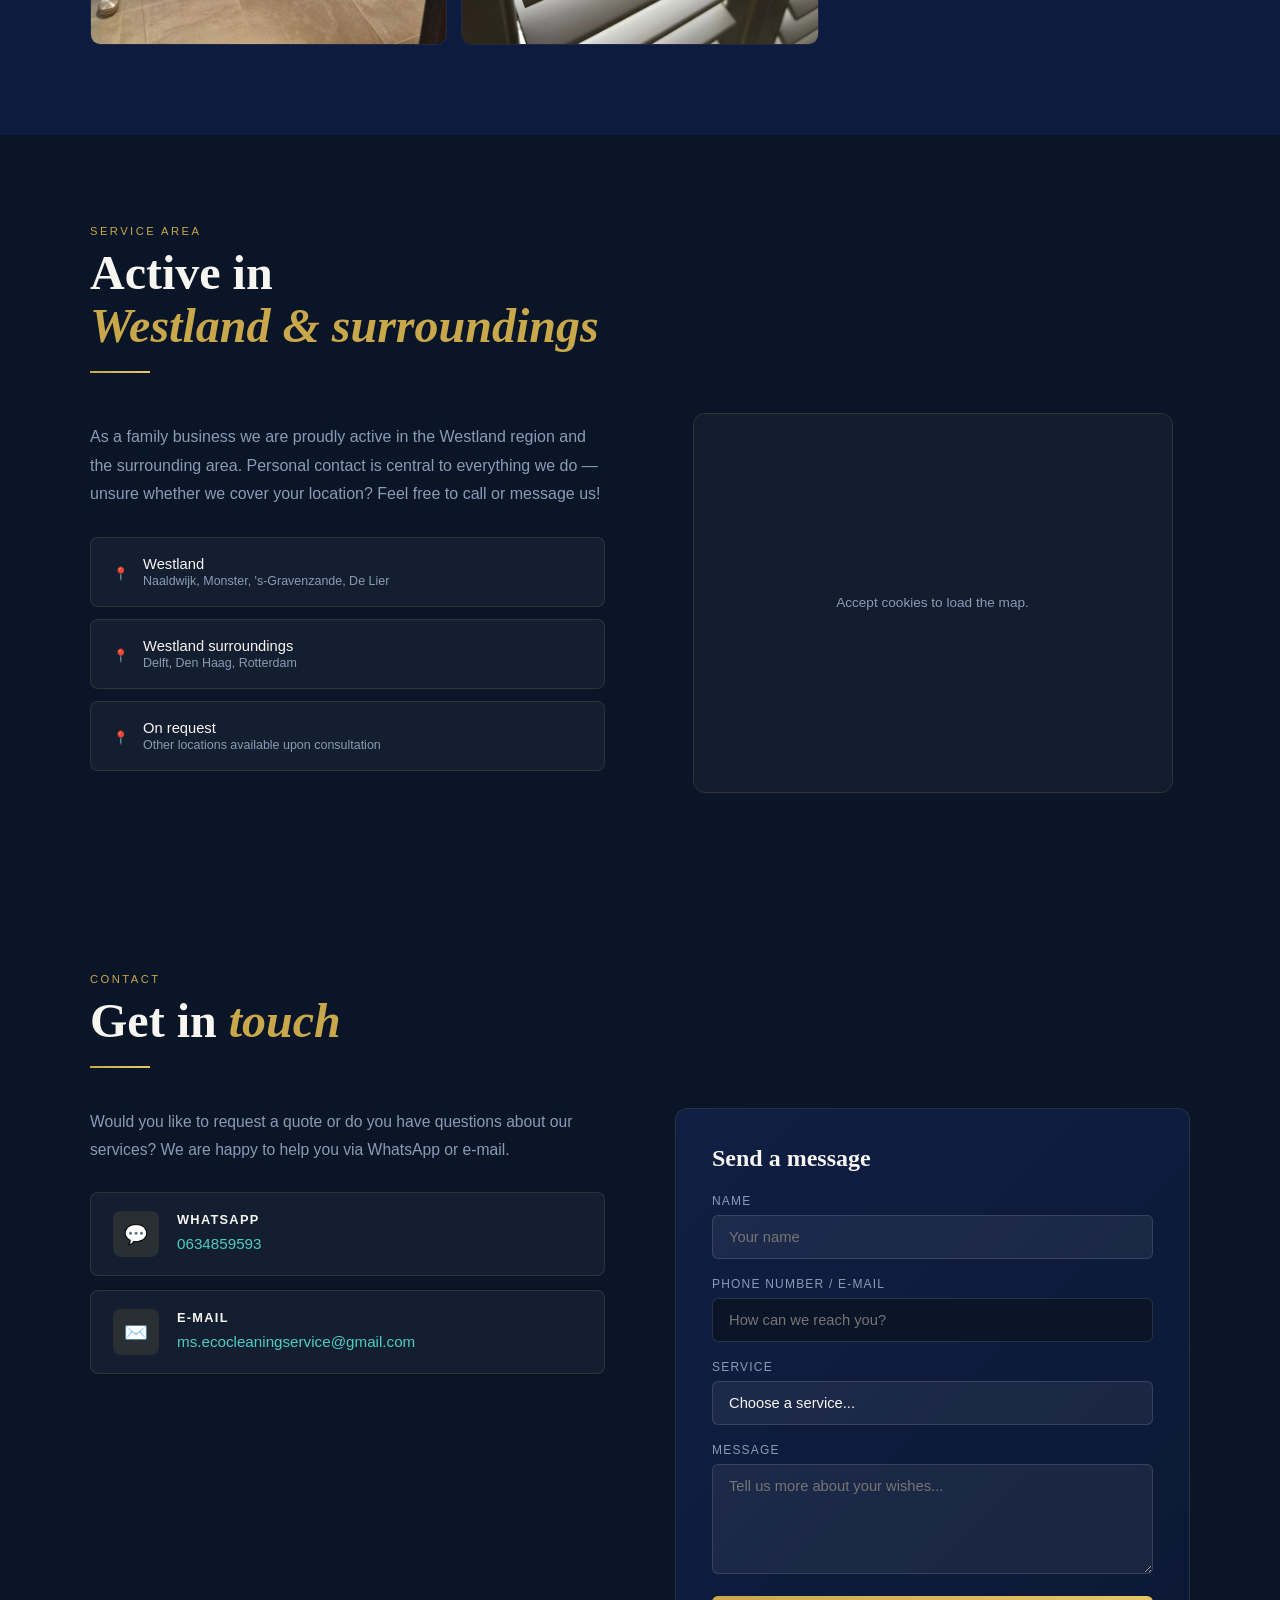
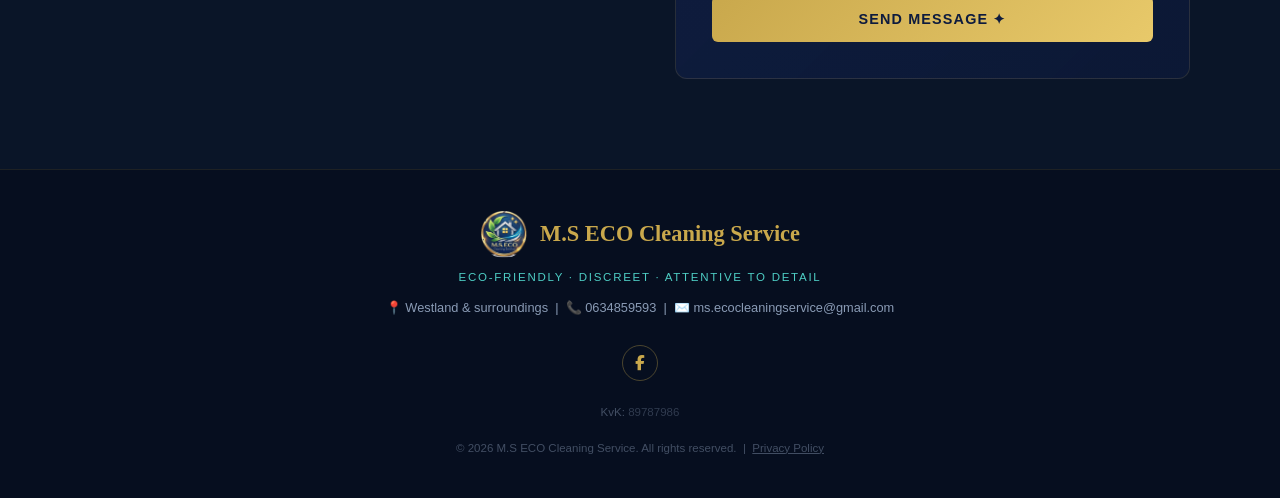
==== commit ba296bde: "Remove two gallery photos from all language pages Co-Authored-By: Claude Sonnet 4.6 <noreply@anthrop" ====
--- a/index.html
+++ b/index.html
@@ -299,28 +299,10 @@
         </div>
       </div>
       <div class="gallery-item " data-cat="kantoor" onclick="openLightbox(this)">
-        <img src="photos/Bedrijfschoonmaak3.jpg" alt="Schoonmaak in uitvoering" loading="lazy">
-        <div class="gallery-overlay">
-          <div class="gallery-overlay-text">
-            <h4>Schoonmaak in uitvoering</h4>
-            <span>Bedrijfsschoonmaak</span>
-          </div>
-        </div>
-      </div>
-      <div class="gallery-item " data-cat="kantoor" onclick="openLightbox(this)">
         <img src="photos/Bedrijfschoonmaak4.jpg" alt="Entree reiniging" loading="lazy">
         <div class="gallery-overlay">
           <div class="gallery-overlay-text">
             <h4>Entree reiniging</h4>
-            <span>Bedrijfsschoonmaak</span>
-          </div>
-        </div>
-      </div>
-      <div class="gallery-item " data-cat="kantoor" onclick="openLightbox(this)">
-        <img src="photos/Bedrijfschoonmaak5.jpg" alt="Bar & restaurant" loading="lazy">
-        <div class="gallery-overlay">
-          <div class="gallery-overlay-text">
-            <h4>Bar & restaurant</h4>
             <span>Bedrijfsschoonmaak</span>
           </div>
         </div>
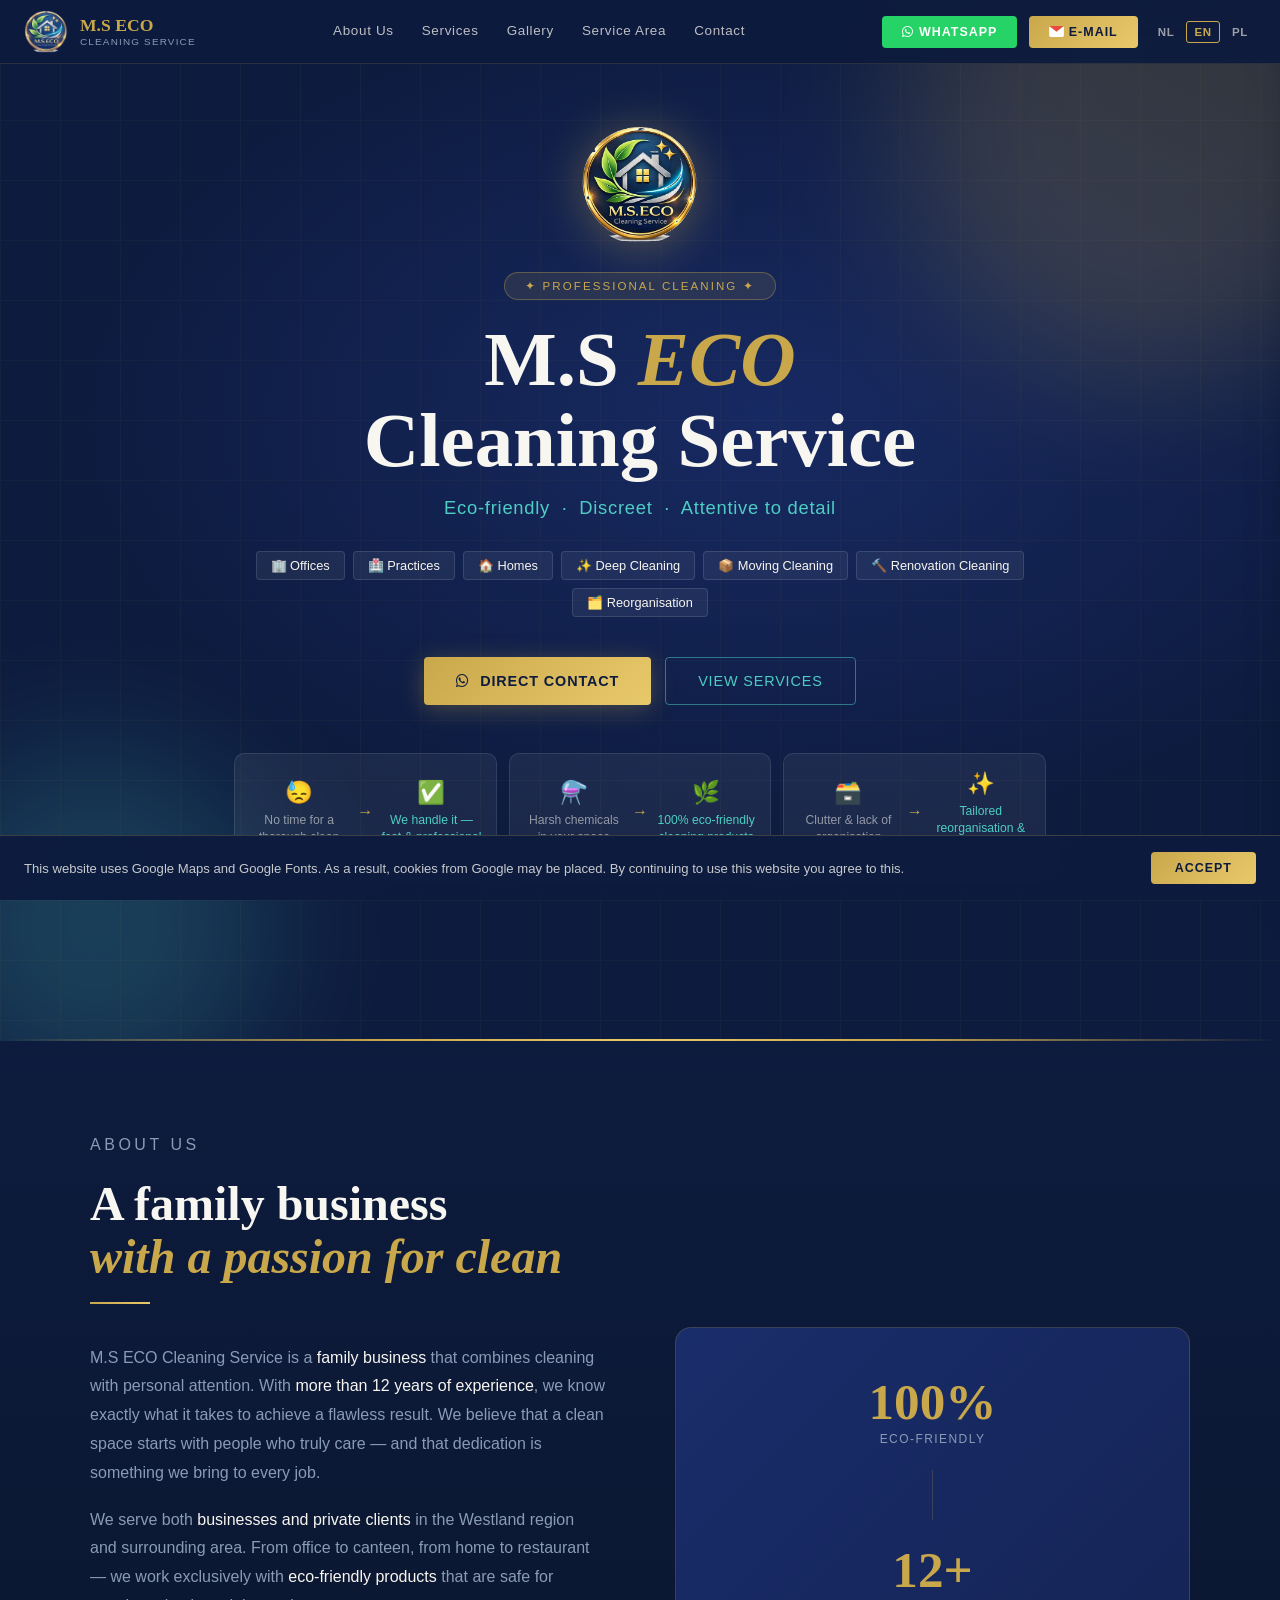
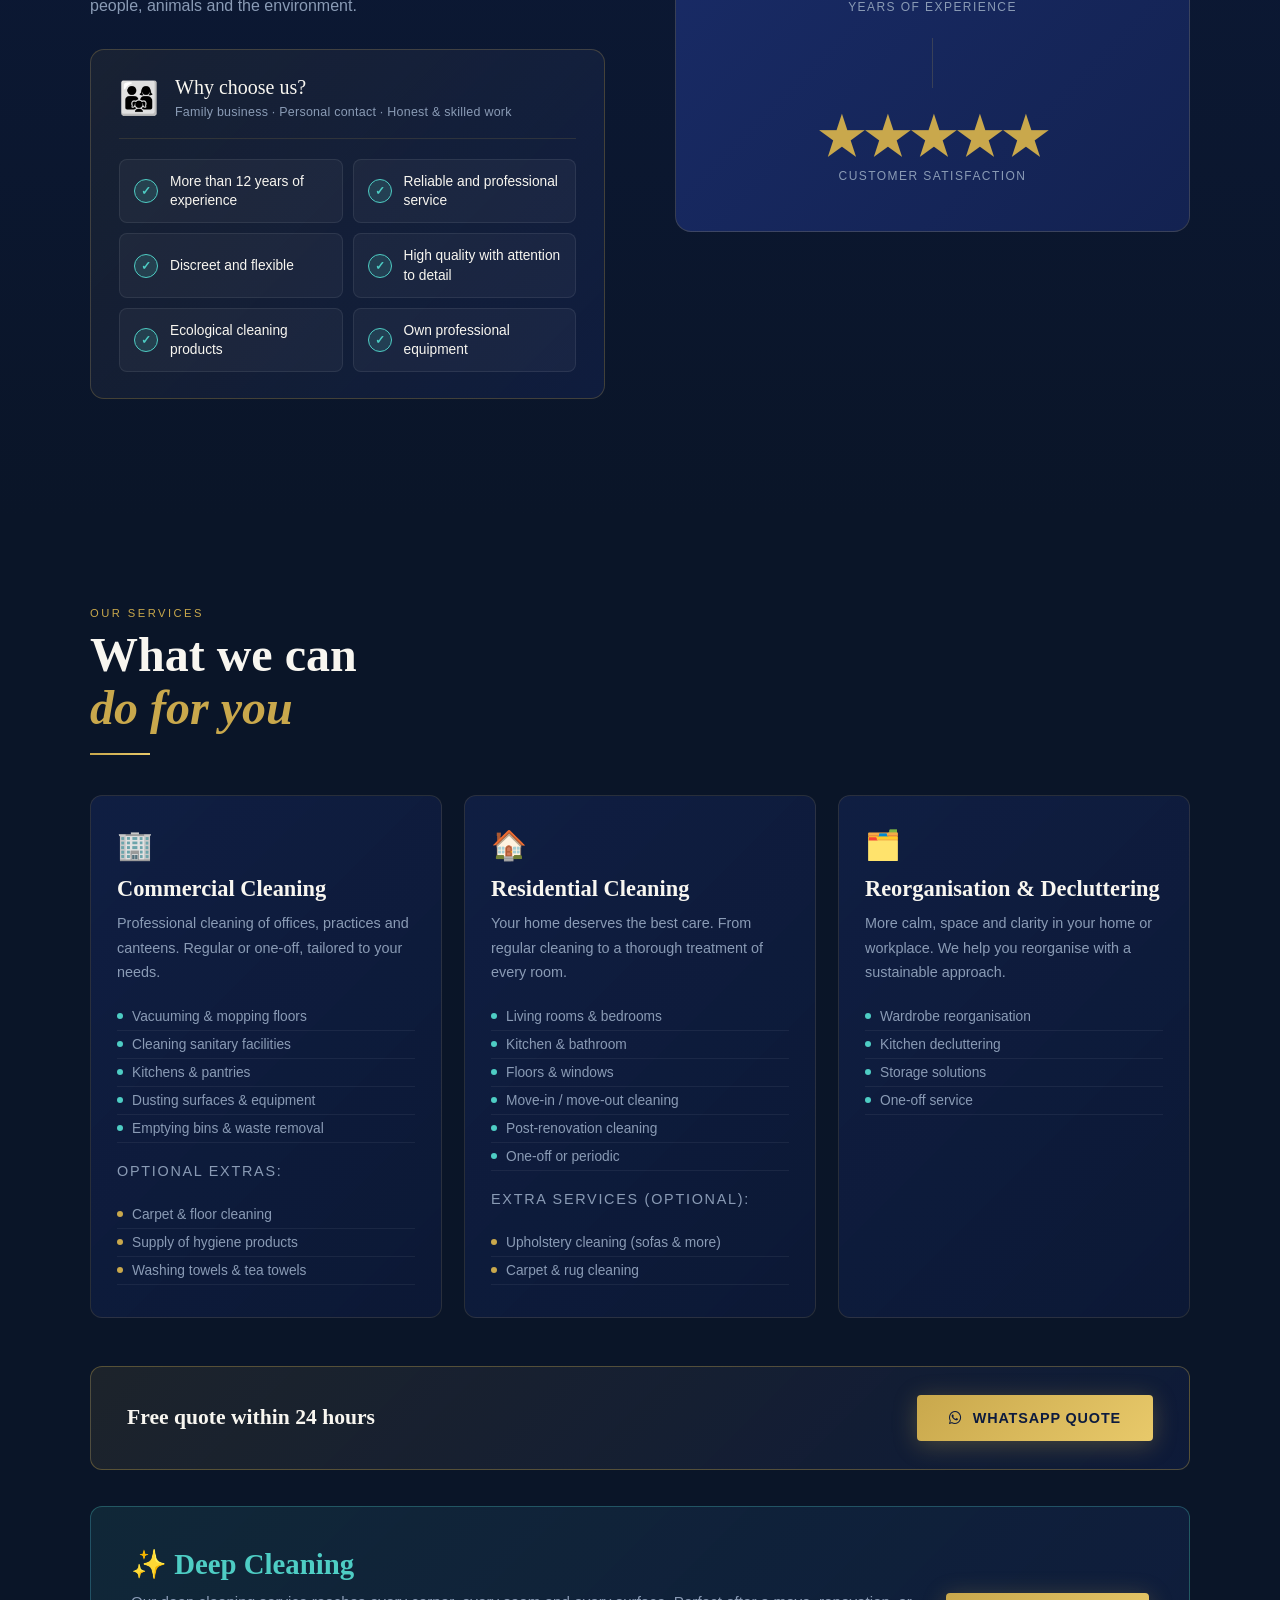
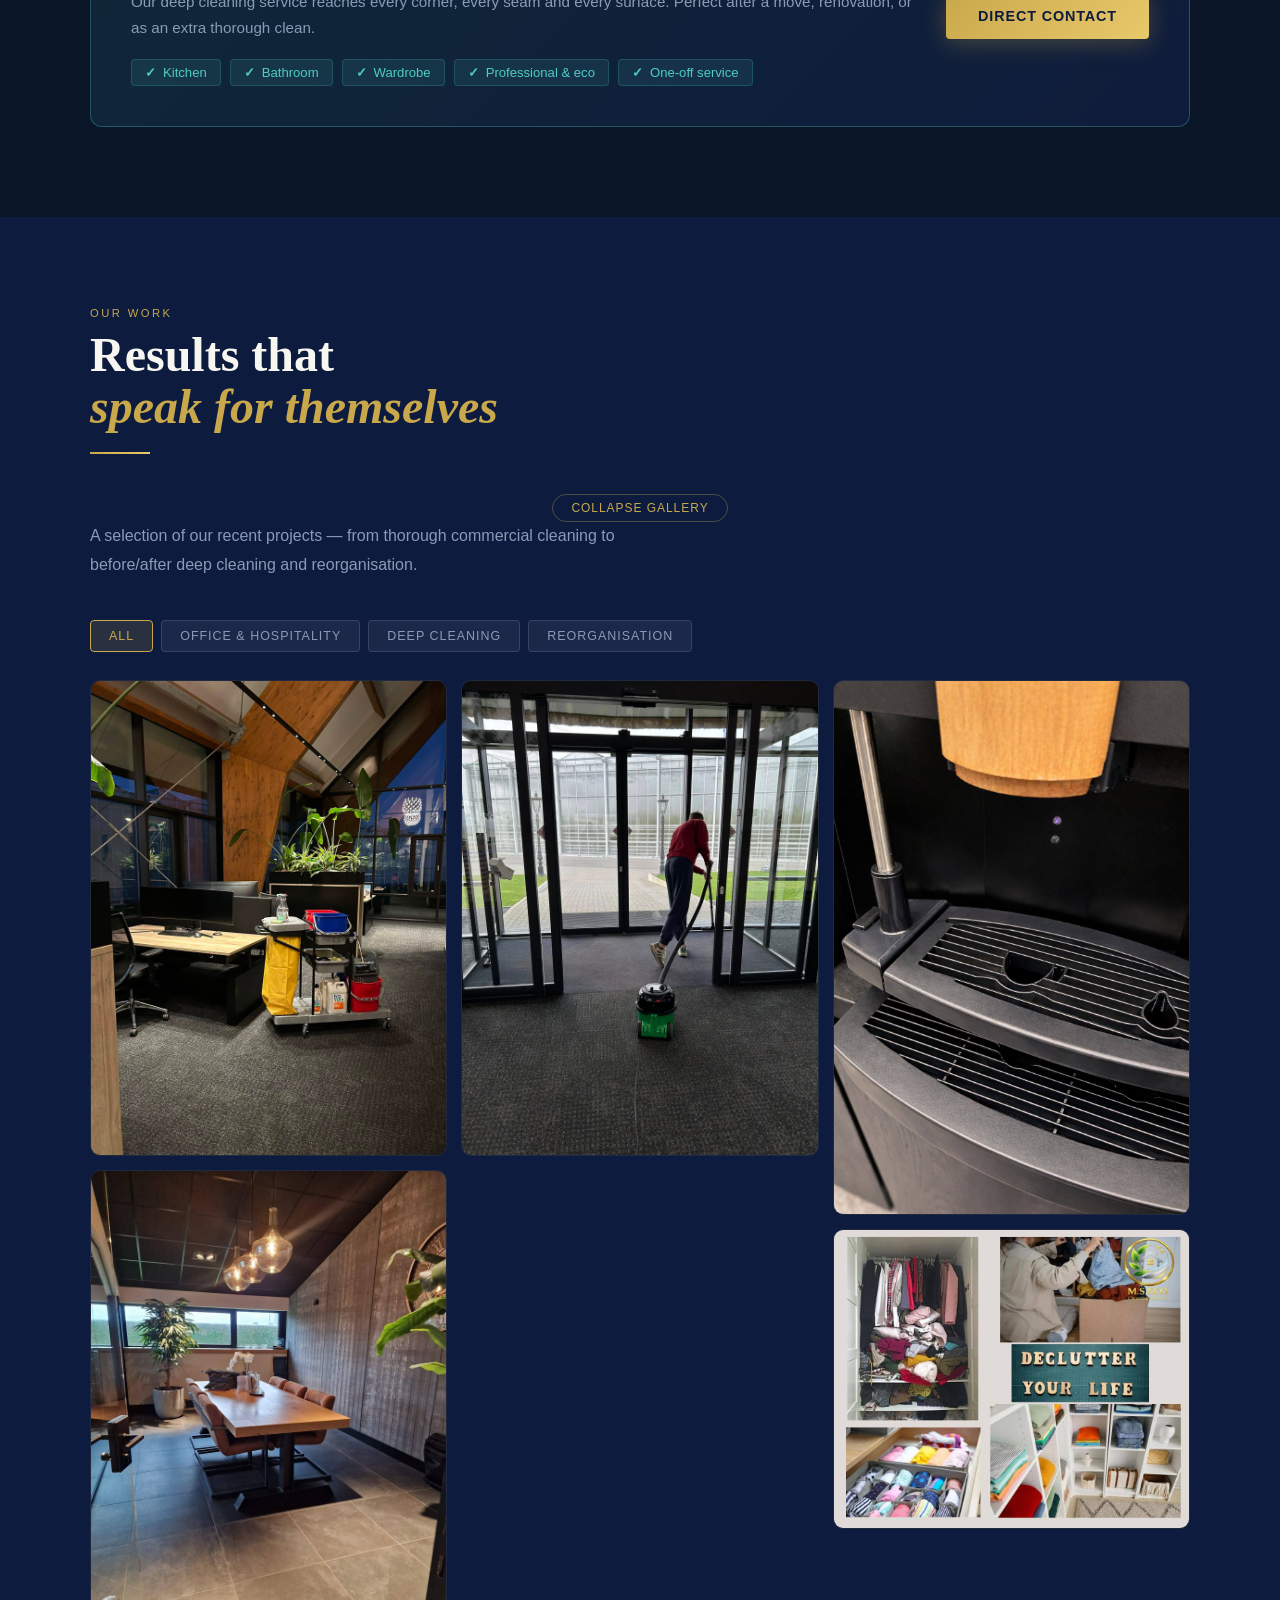
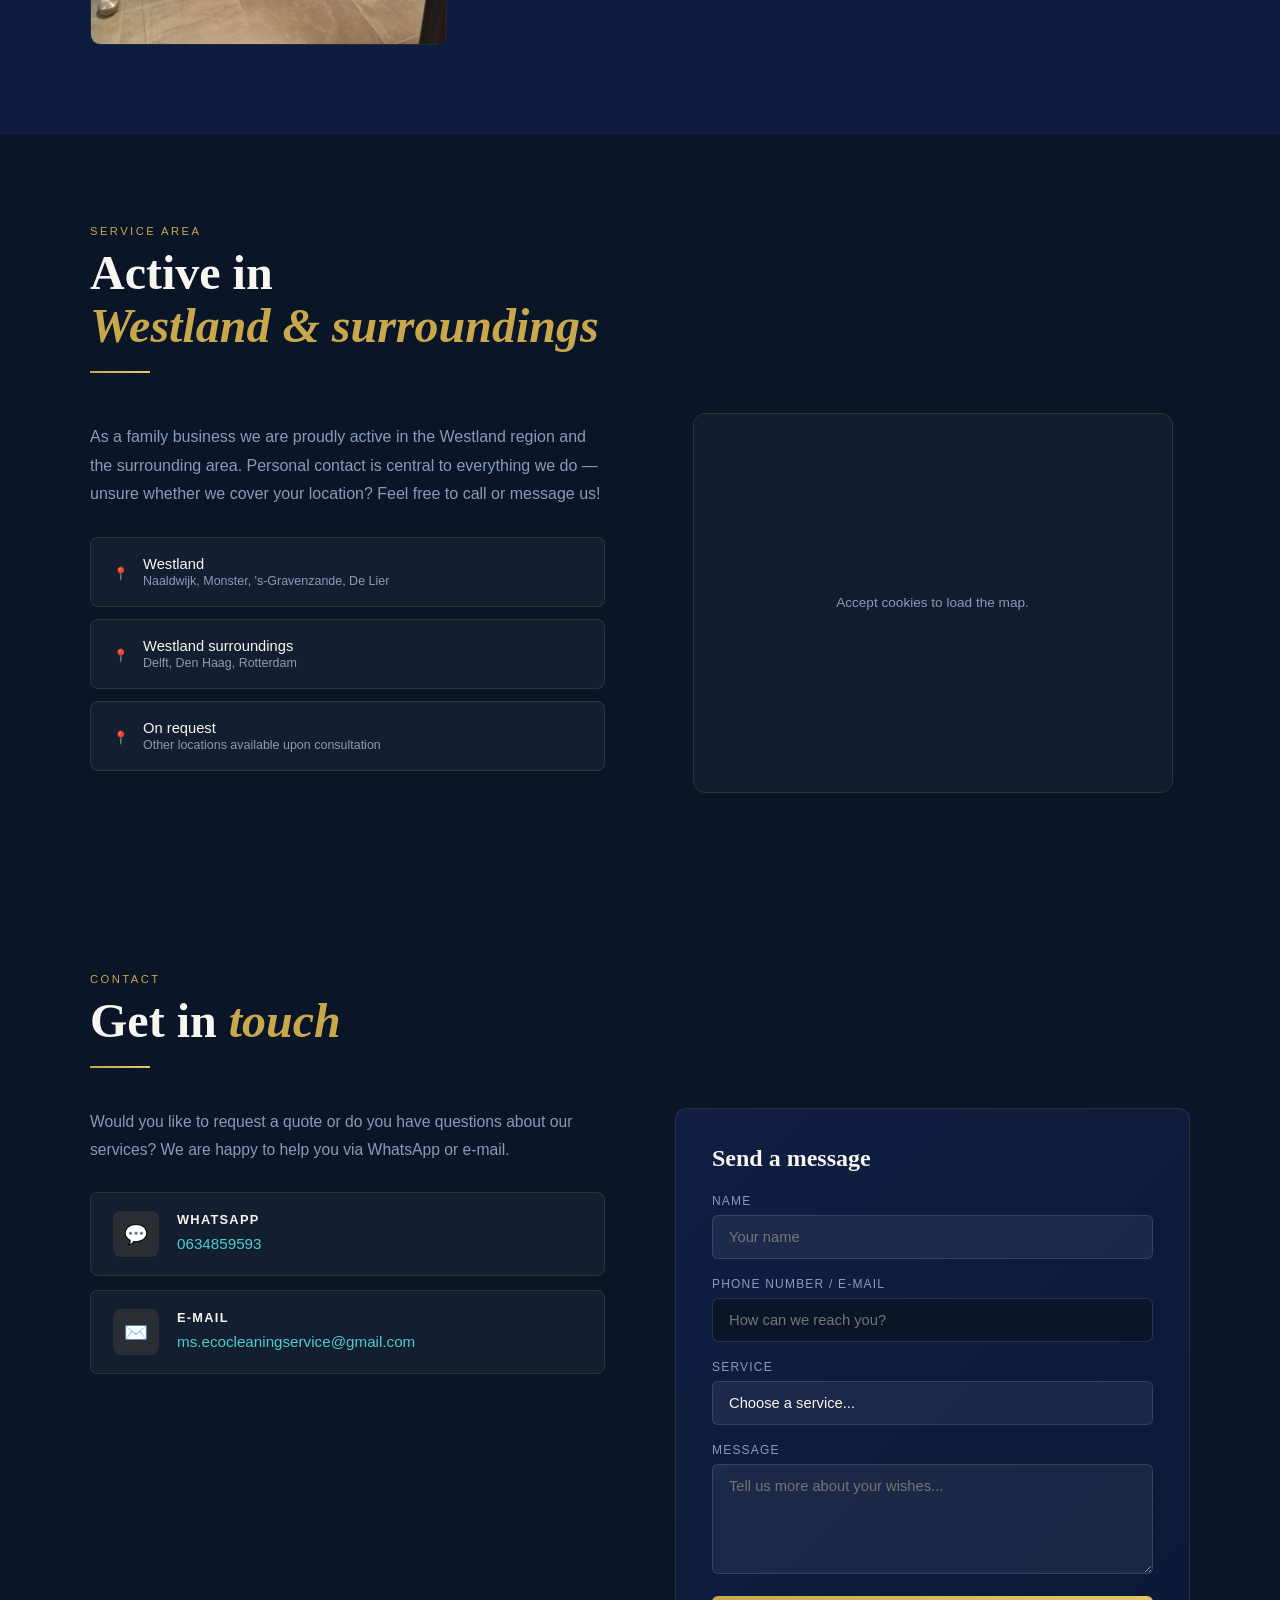
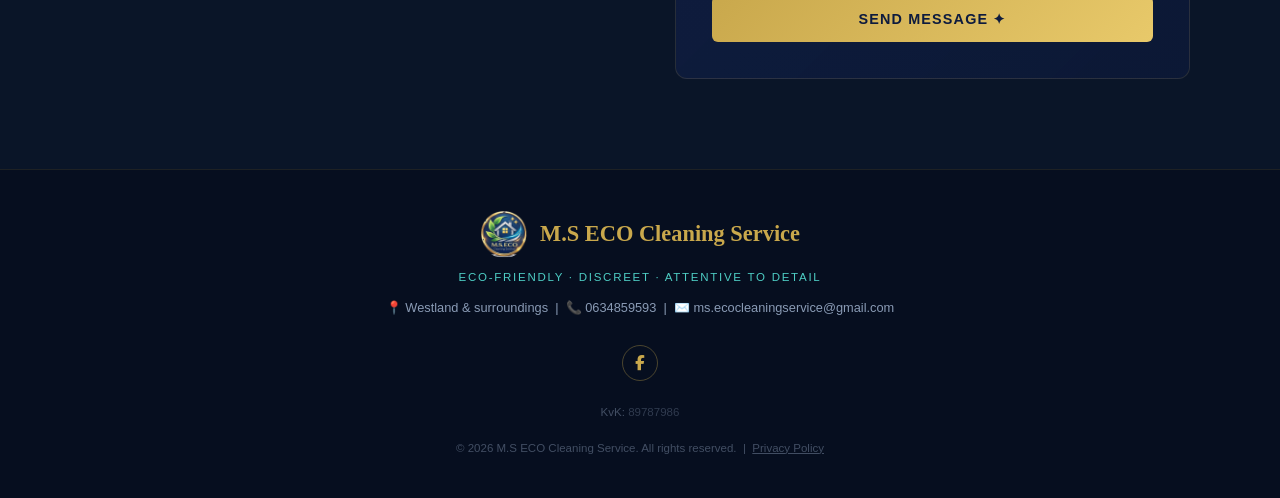
==== commit dbd5e056: "Remove shutters deep cleaning photo from gallery Co-Authored-By: Claude Sonnet 4.6 <noreply@anthropi" ====
--- a/index.html
+++ b/index.html
@@ -308,15 +308,6 @@
         </div>
       </div>
       <div class="gallery-item " data-cat="deep" onclick="openLightbox(this)">
-        <img src="photos/deepcleaning1.jpg" alt="Shutters na reiniging" loading="lazy">
-        <div class="gallery-overlay">
-          <div class="gallery-overlay-text">
-            <h4>Shutters na reiniging</h4>
-            <span>Deep Cleaning</span>
-          </div>
-        </div>
-      </div>
-      <div class="gallery-item " data-cat="deep" onclick="openLightbox(this)">
         <img src="photos/deepcleaning2.jpg" alt="Koffiemachine reiniging" loading="lazy">
         <div class="gallery-overlay">
           <div class="gallery-overlay-text">
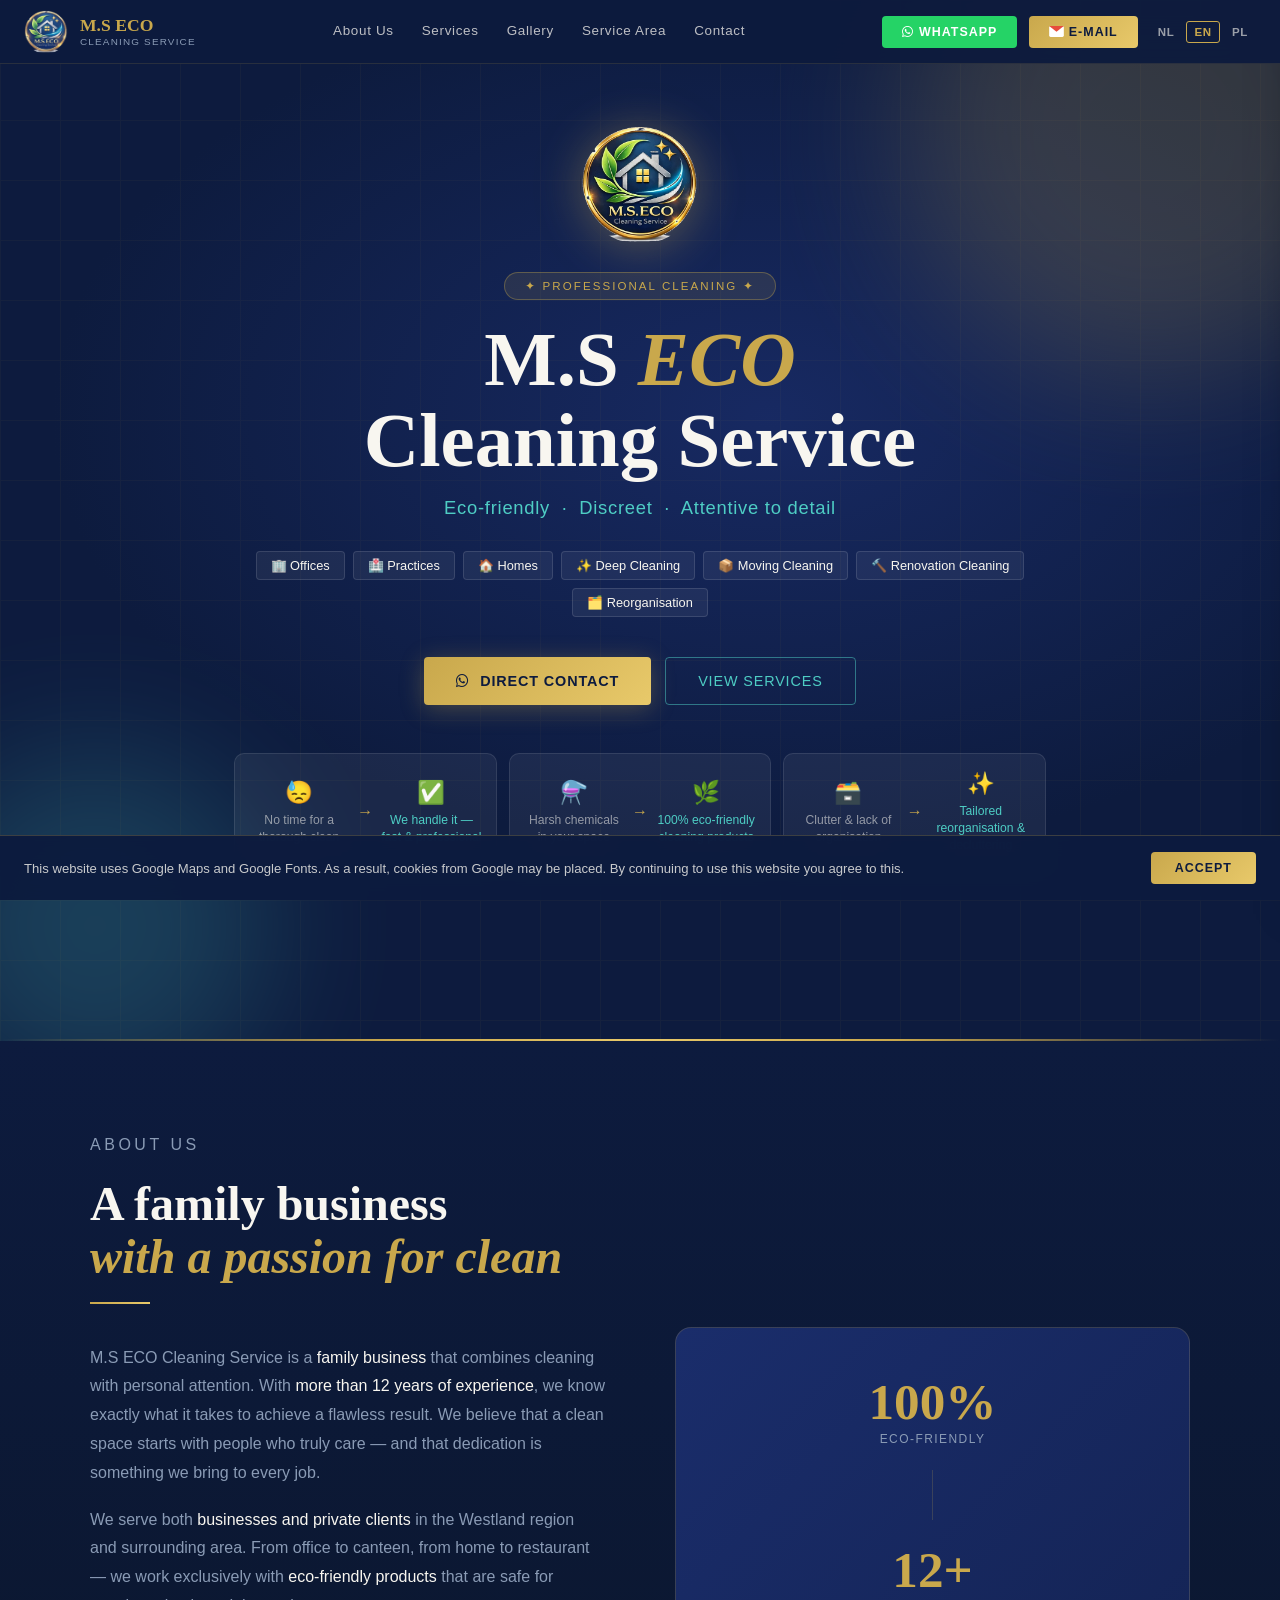
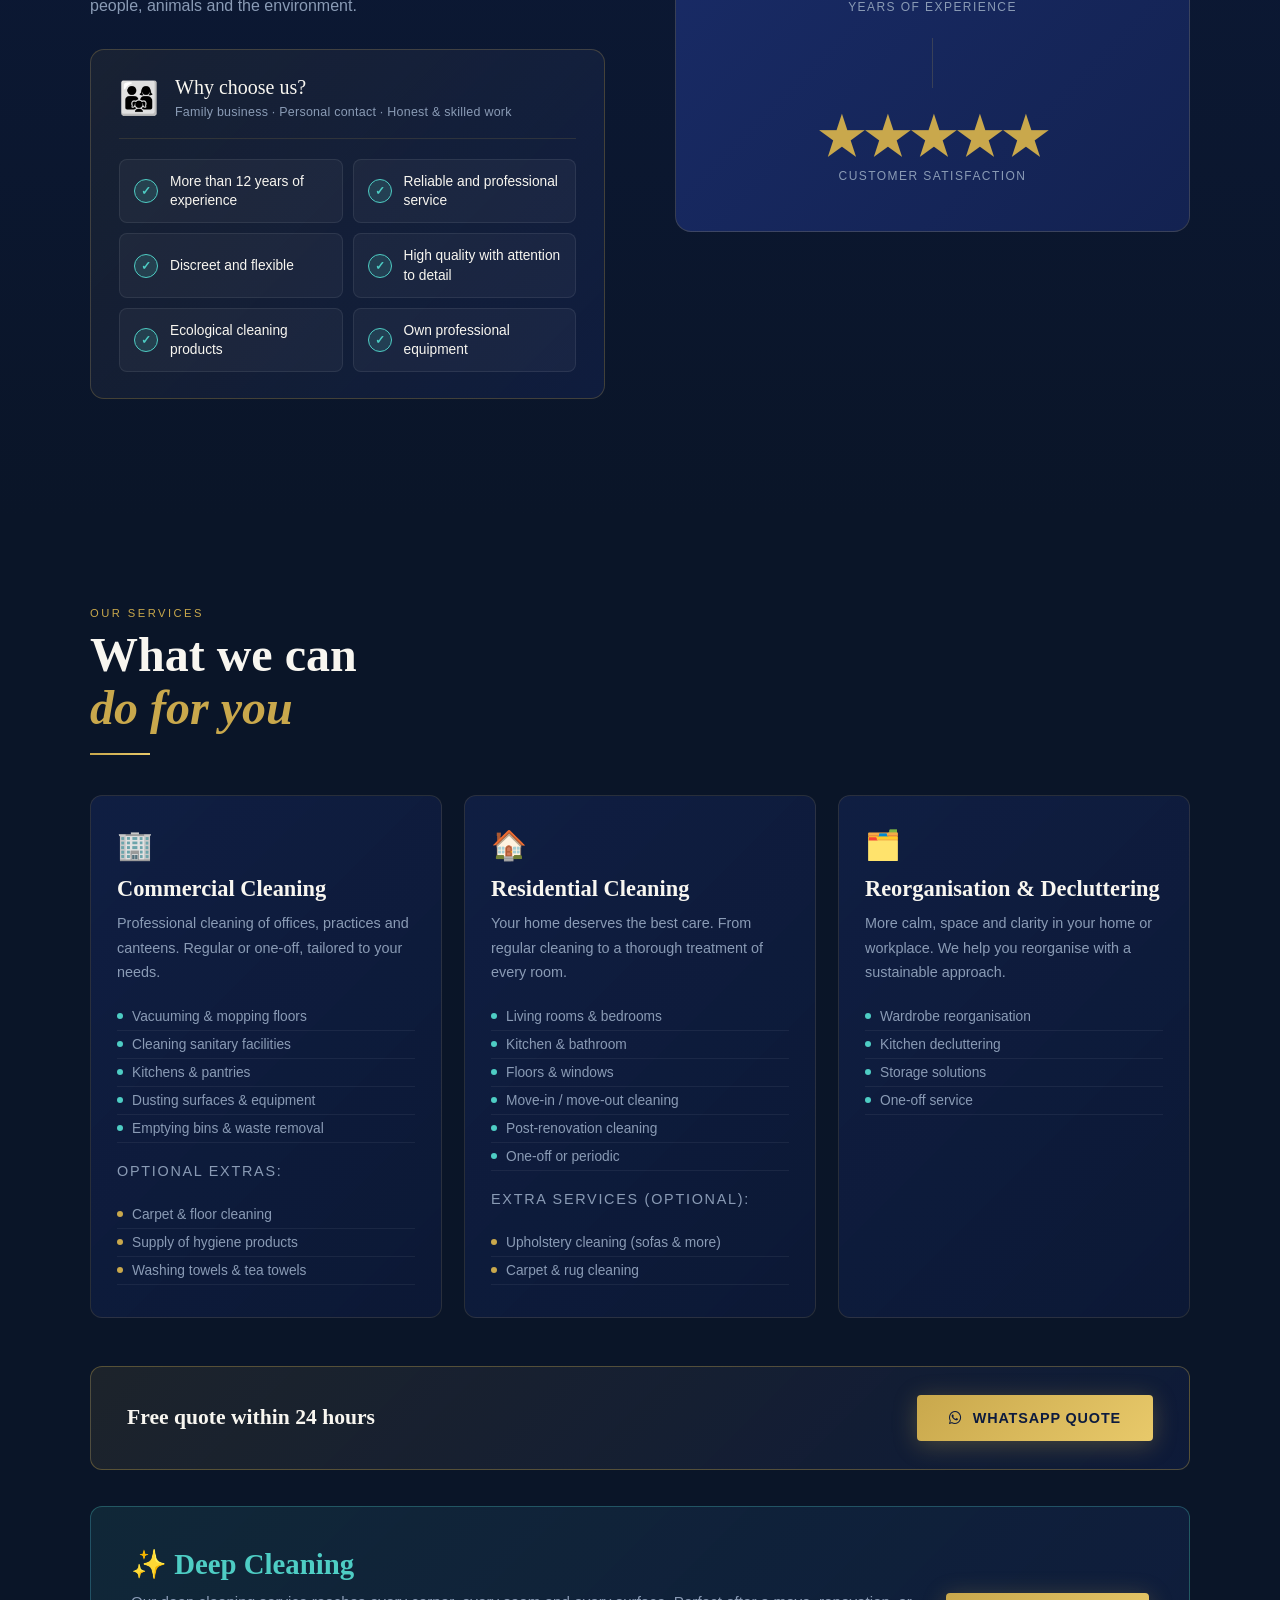
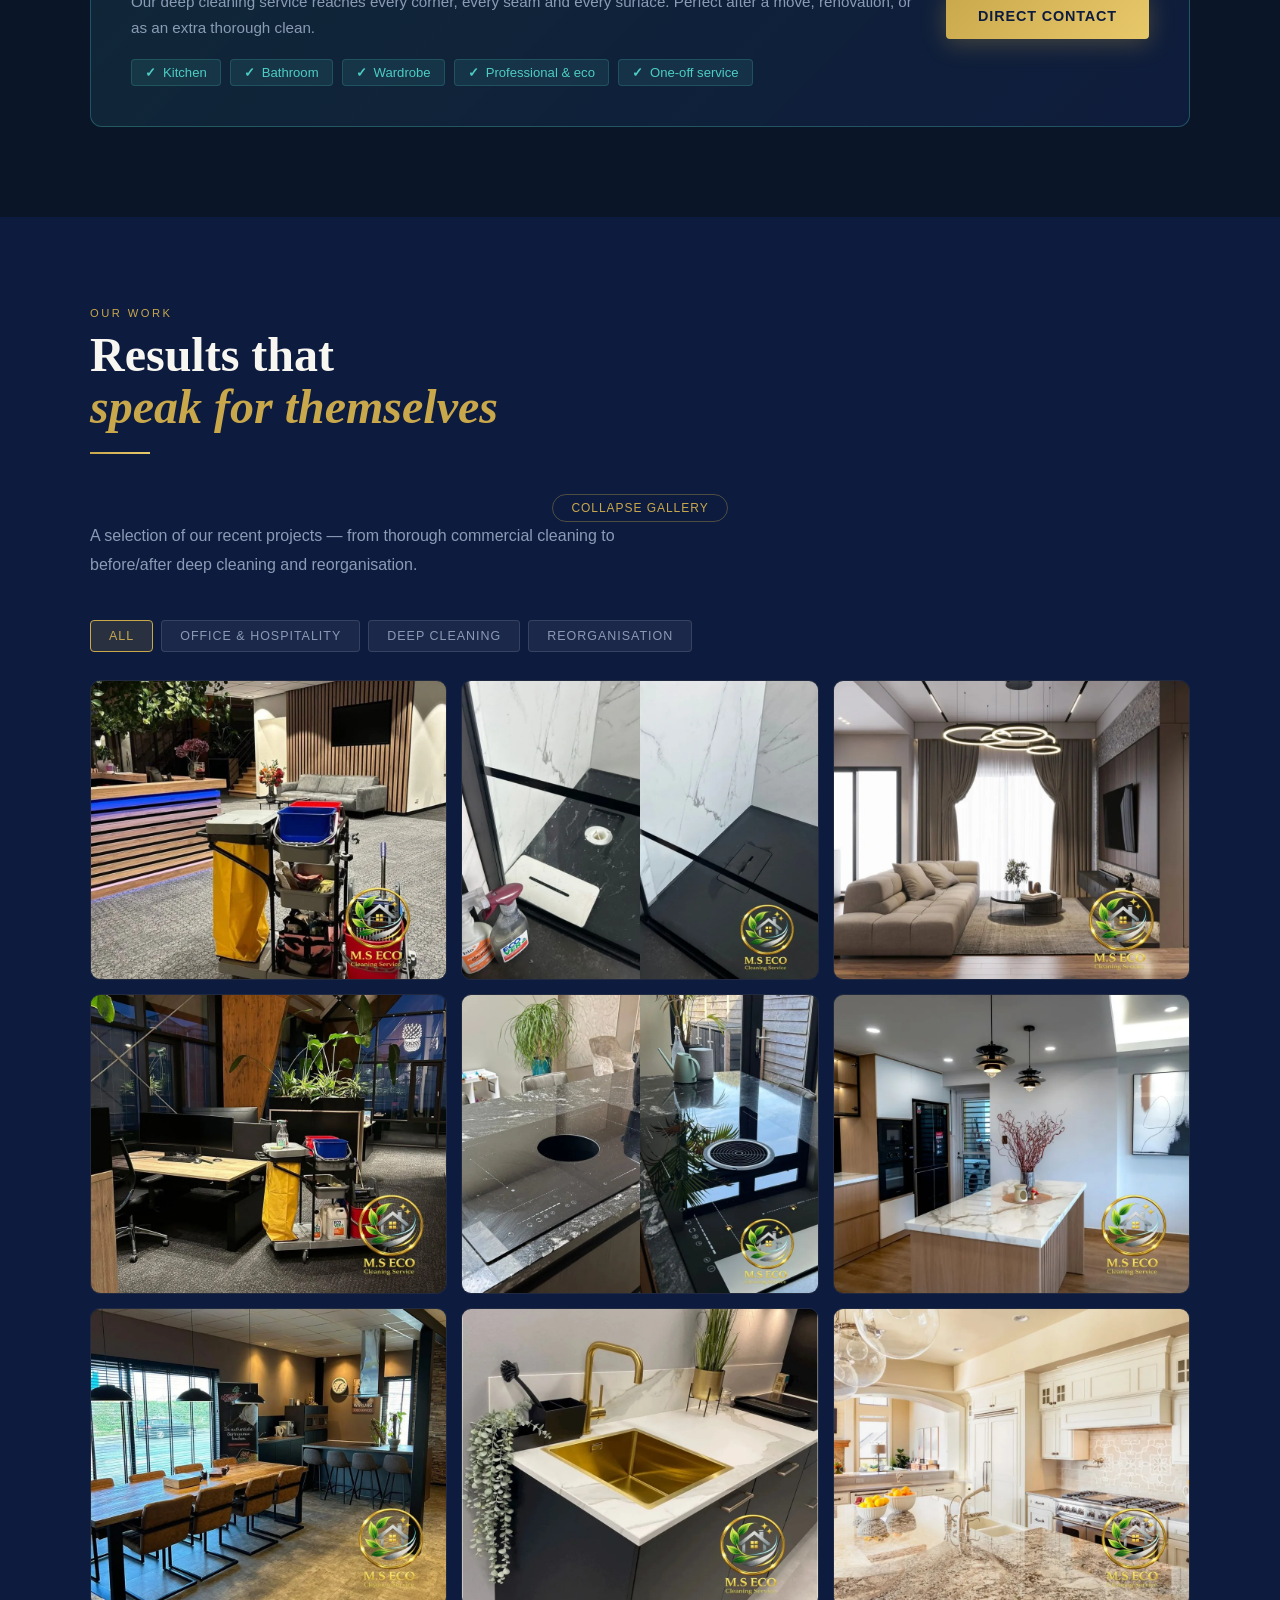
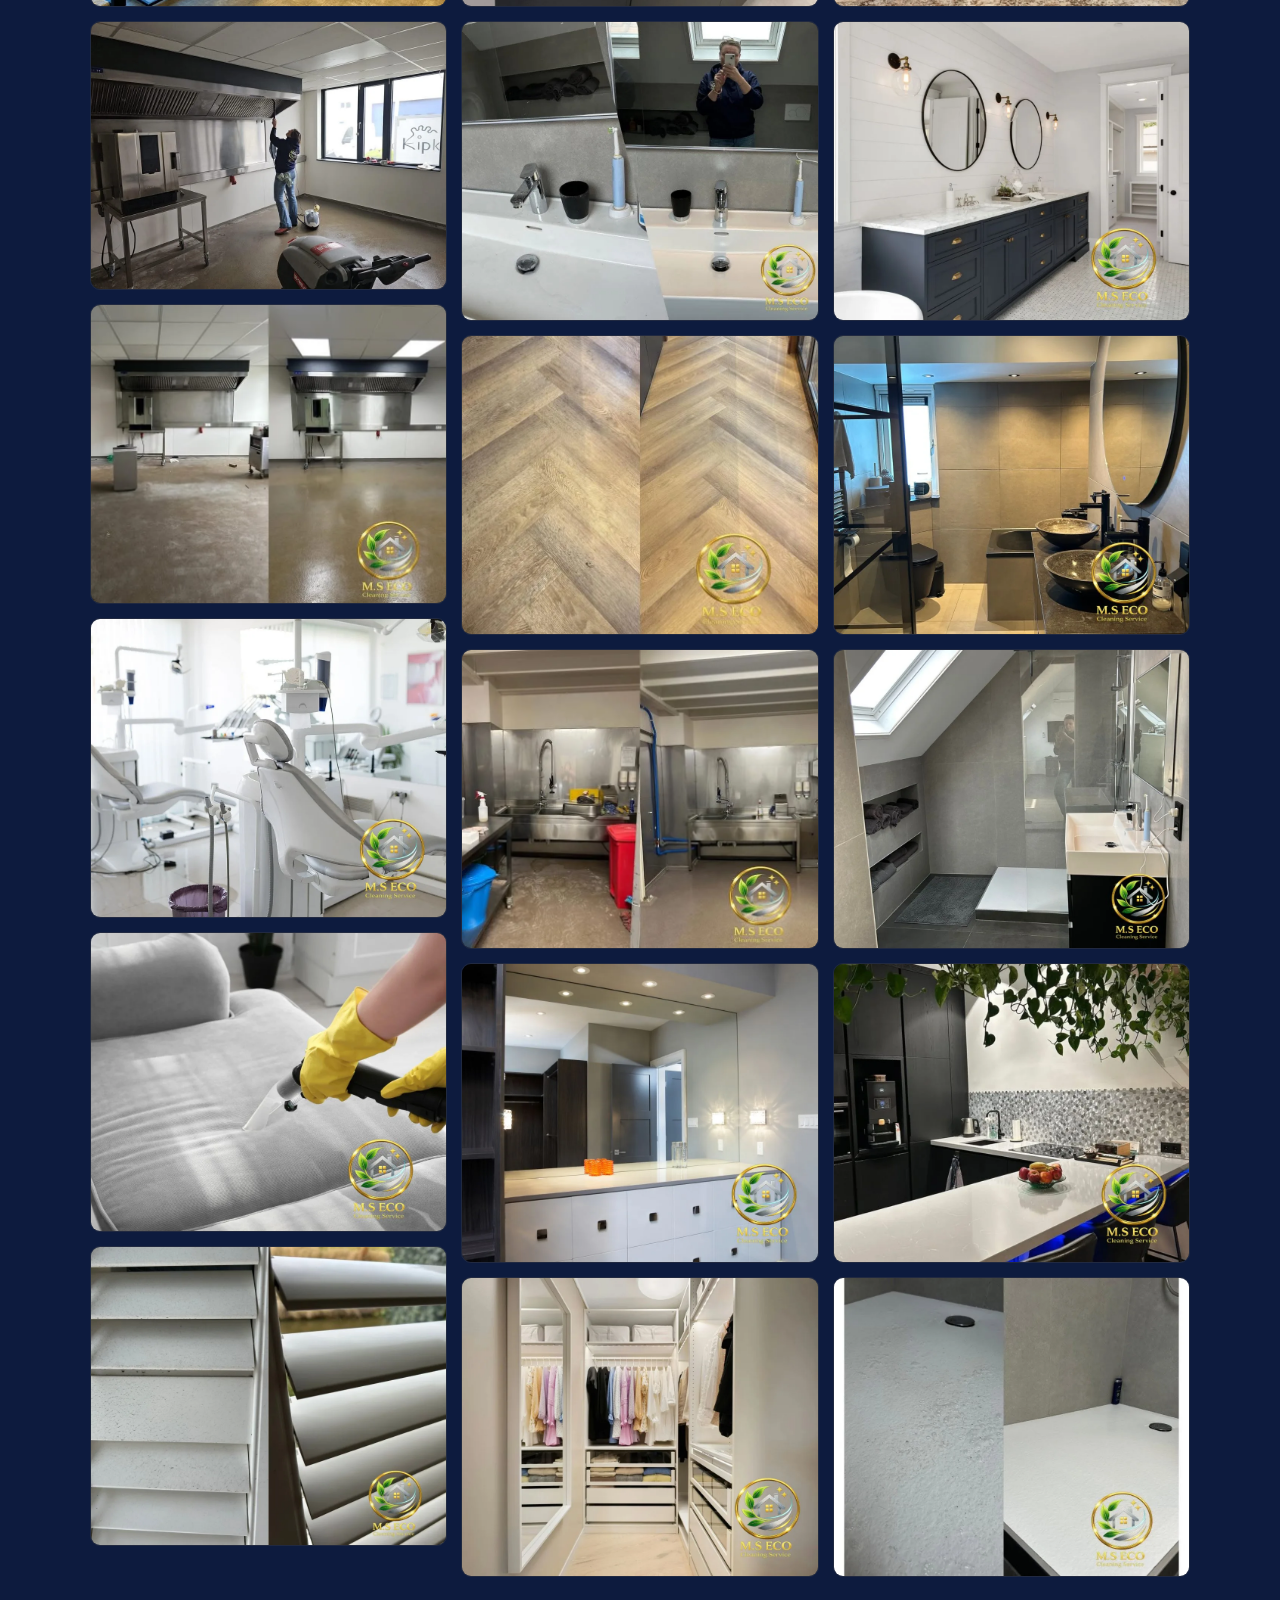
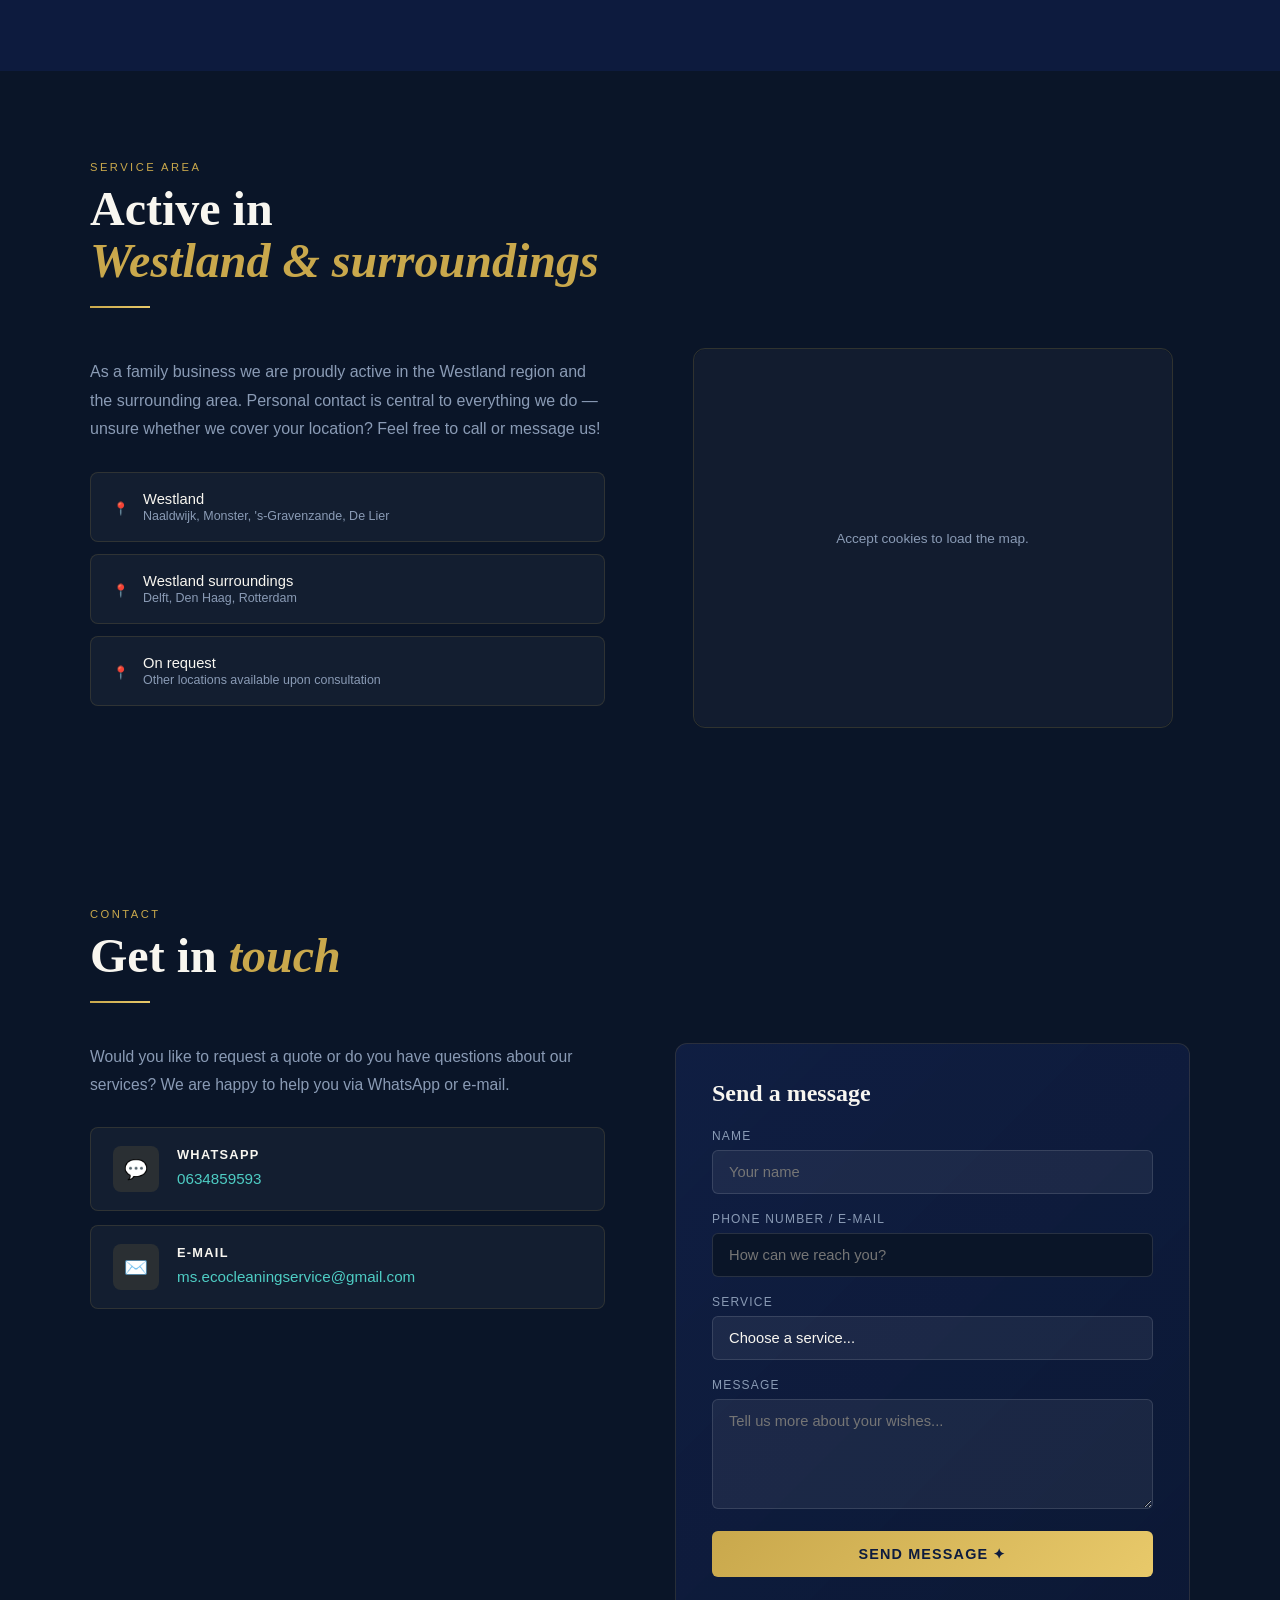
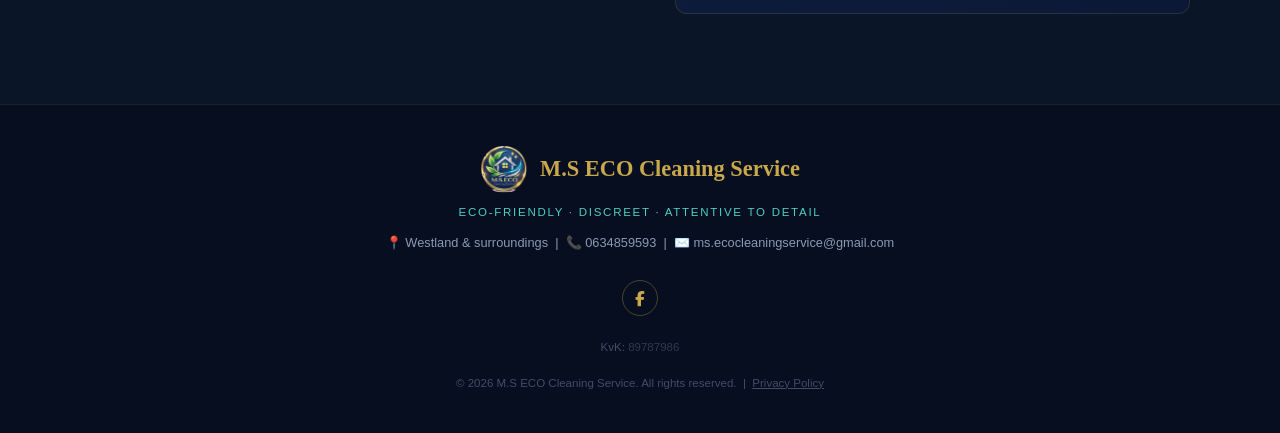
==== commit 2f331caf: "Replace gallery with 24 new compressed WebP photos across all language pages Co-Authored-By: Claude " ====
--- a/index.html
+++ b/index.html
@@ -281,49 +281,100 @@
     <div class="gallery-grid" id="galleryGrid">
 
       <div class="gallery-item featured" data-cat="kantoor" onclick="openLightbox(this)">
-        <img src="photos/Bedrijfschoonmaak1.jpg" alt="Kantoor reiniging" loading="lazy">
-        <div class="gallery-overlay">
-          <div class="gallery-overlay-text">
-            <h4>Kantoor reiniging</h4>
-            <span>Bedrijfsschoonmaak</span>
-          </div>
-        </div>
-      </div>
-      <div class="gallery-item " data-cat="kantoor" onclick="openLightbox(this)">
-        <img src="photos/bedrijfschoonmaak2.jpg" alt="Vergaderruimte" loading="lazy">
-        <div class="gallery-overlay">
-          <div class="gallery-overlay-text">
-            <h4>Vergaderruimte</h4>
-            <span>Bedrijfsschoonmaak</span>
-          </div>
-        </div>
-      </div>
-      <div class="gallery-item " data-cat="kantoor" onclick="openLightbox(this)">
-        <img src="photos/Bedrijfschoonmaak4.jpg" alt="Entree reiniging" loading="lazy">
-        <div class="gallery-overlay">
-          <div class="gallery-overlay-text">
-            <h4>Entree reiniging</h4>
-            <span>Bedrijfsschoonmaak</span>
-          </div>
-        </div>
-      </div>
-      <div class="gallery-item " data-cat="deep" onclick="openLightbox(this)">
-        <img src="photos/deepcleaning2.jpg" alt="Koffiemachine reiniging" loading="lazy">
-        <div class="gallery-overlay">
-          <div class="gallery-overlay-text">
-            <h4>Koffiemachine reiniging</h4>
-            <span>Deep Cleaning</span>
-          </div>
-        </div>
-      </div>
-      <div class="gallery-item " data-cat="reorganisatie" onclick="openLightbox(this)">
-        <img src="photos/reorganisatie1.jpg" alt="Ruimte reorganisatie" loading="lazy">
-        <div class="gallery-overlay">
-          <div class="gallery-overlay-text">
-            <h4>Ruimte reorganisatie</h4>
-            <span>Reorganisatie</span>
-          </div>
-        </div>
+        <img src="photos/gallery2.webp" alt="Kantoor lobby reiniging" loading="lazy">
+        <div class="gallery-overlay"><div class="gallery-overlay-text"><h4>Kantoor lobby</h4><span>Bedrijfsschoonmaak</span></div></div>
+      </div>
+      <div class="gallery-item" data-cat="kantoor" onclick="openLightbox(this)">
+        <img src="photos/gallery8.webp" alt="Kantoorruimte reiniging" loading="lazy">
+        <div class="gallery-overlay"><div class="gallery-overlay-text"><h4>Kantoorruimte</h4><span>Bedrijfsschoonmaak</span></div></div>
+      </div>
+      <div class="gallery-item" data-cat="kantoor" onclick="openLightbox(this)">
+        <img src="photos/gallery9.webp" alt="Restaurant reiniging" loading="lazy">
+        <div class="gallery-overlay"><div class="gallery-overlay-text"><h4>Restaurant reiniging</h4><span>Bedrijfsschoonmaak</span></div></div>
+      </div>
+      <div class="gallery-item" data-cat="kantoor" onclick="openLightbox(this)">
+        <img src="photos/gallery19.webp" alt="Professionele keuken" loading="lazy">
+        <div class="gallery-overlay"><div class="gallery-overlay-text"><h4>Professionele keuken</h4><span>Bedrijfsschoonmaak</span></div></div>
+      </div>
+      <div class="gallery-item" data-cat="kantoor" onclick="openLightbox(this)">
+        <img src="photos/gallery20.webp" alt="Keuken reiniging" loading="lazy">
+        <div class="gallery-overlay"><div class="gallery-overlay-text"><h4>Keuken reiniging</h4><span>Bedrijfsschoonmaak</span></div></div>
+      </div>
+      <div class="gallery-item" data-cat="kantoor" onclick="openLightbox(this)">
+        <img src="photos/gallery24.webp" alt="Tandartspraktijk reiniging" loading="lazy">
+        <div class="gallery-overlay"><div class="gallery-overlay-text"><h4>Tandartspraktijk</h4><span>Bedrijfsschoonmaak</span></div></div>
+      </div>
+      <div class="gallery-item" data-cat="deep" onclick="openLightbox(this)">
+        <img src="photos/gallery3.webp" alt="Meubelreiniging" loading="lazy">
+        <div class="gallery-overlay"><div class="gallery-overlay-text"><h4>Meubelreiniging</h4><span>Deep Cleaning</span></div></div>
+      </div>
+      <div class="gallery-item" data-cat="deep" onclick="openLightbox(this)">
+        <img src="photos/gallery4.webp" alt="Jaloezieën voor en na reiniging" loading="lazy">
+        <div class="gallery-overlay"><div class="gallery-overlay-text"><h4>Jaloezieën reiniging</h4><span>Deep Cleaning</span></div></div>
+      </div>
+      <div class="gallery-item" data-cat="deep" onclick="openLightbox(this)">
+        <img src="photos/gallery5.webp" alt="Douche voor en na reiniging" loading="lazy">
+        <div class="gallery-overlay"><div class="gallery-overlay-text"><h4>Douchereiniging</h4><span>Deep Cleaning</span></div></div>
+      </div>
+      <div class="gallery-item" data-cat="deep" onclick="openLightbox(this)">
+        <img src="photos/gallery6.webp" alt="Kookplaat voor en na reiniging" loading="lazy">
+        <div class="gallery-overlay"><div class="gallery-overlay-text"><h4>Kookplaat reiniging</h4><span>Deep Cleaning</span></div></div>
+      </div>
+      <div class="gallery-item" data-cat="deep" onclick="openLightbox(this)">
+        <img src="photos/gallery13.webp" alt="Keuken aanrecht reiniging" loading="lazy">
+        <div class="gallery-overlay"><div class="gallery-overlay-text"><h4>Aanrecht reiniging</h4><span>Deep Cleaning</span></div></div>
+      </div>
+      <div class="gallery-item" data-cat="deep" onclick="openLightbox(this)">
+        <img src="photos/gallery17.webp" alt="Badkamer wastafel voor en na" loading="lazy">
+        <div class="gallery-overlay"><div class="gallery-overlay-text"><h4>Wastafel reiniging</h4><span>Deep Cleaning</span></div></div>
+      </div>
+      <div class="gallery-item" data-cat="deep" onclick="openLightbox(this)">
+        <img src="photos/gallery18.webp" alt="Vloer reiniging" loading="lazy">
+        <div class="gallery-overlay"><div class="gallery-overlay-text"><h4>Vloer reiniging</h4><span>Deep Cleaning</span></div></div>
+      </div>
+      <div class="gallery-item" data-cat="deep" onclick="openLightbox(this)">
+        <img src="photos/gallery21.webp" alt="Badkamer reiniging voor en na" loading="lazy">
+        <div class="gallery-overlay"><div class="gallery-overlay-text"><h4>Badkamer reiniging</h4><span>Deep Cleaning</span></div></div>
+      </div>
+      <div class="gallery-item" data-cat="deep" onclick="openLightbox(this)">
+        <img src="photos/gallery23.webp" alt="Douchebak voor en na reiniging" loading="lazy">
+        <div class="gallery-overlay"><div class="gallery-overlay-text"><h4>Douchebak reiniging</h4><span>Deep Cleaning</span></div></div>
+      </div>
+      <div class="gallery-item" data-cat="reorganisatie" onclick="openLightbox(this)">
+        <img src="photos/gallery1.webp" alt="Inloopkast organisatie" loading="lazy">
+        <div class="gallery-overlay"><div class="gallery-overlay-text"><h4>Inloopkast</h4><span>Reorganisatie</span></div></div>
+      </div>
+      <div class="gallery-item" data-cat="reorganisatie" onclick="openLightbox(this)">
+        <img src="photos/gallery7.webp" alt="Woonkamer na reiniging" loading="lazy">
+        <div class="gallery-overlay"><div class="gallery-overlay-text"><h4>Woonkamer</h4><span>Reorganisatie</span></div></div>
+      </div>
+      <div class="gallery-item" data-cat="reorganisatie" onclick="openLightbox(this)">
+        <img src="photos/gallery10.webp" alt="Moderne keuken" loading="lazy">
+        <div class="gallery-overlay"><div class="gallery-overlay-text"><h4>Moderne keuken</h4><span>Reorganisatie</span></div></div>
+      </div>
+      <div class="gallery-item" data-cat="reorganisatie" onclick="openLightbox(this)">
+        <img src="photos/gallery11.webp" alt="Klassieke keuken" loading="lazy">
+        <div class="gallery-overlay"><div class="gallery-overlay-text"><h4>Klassieke keuken</h4><span>Reorganisatie</span></div></div>
+      </div>
+      <div class="gallery-item" data-cat="reorganisatie" onclick="openLightbox(this)">
+        <img src="photos/gallery12.webp" alt="Stijlvolle badkamer" loading="lazy">
+        <div class="gallery-overlay"><div class="gallery-overlay-text"><h4>Stijlvolle badkamer</h4><span>Reorganisatie</span></div></div>
+      </div>
+      <div class="gallery-item" data-cat="reorganisatie" onclick="openLightbox(this)">
+        <img src="photos/gallery14.webp" alt="Moderne badkamer" loading="lazy">
+        <div class="gallery-overlay"><div class="gallery-overlay-text"><h4>Moderne badkamer</h4><span>Reorganisatie</span></div></div>
+      </div>
+      <div class="gallery-item" data-cat="reorganisatie" onclick="openLightbox(this)">
+        <img src="photos/gallery15.webp" alt="Ensuite badkamer" loading="lazy">
+        <div class="gallery-overlay"><div class="gallery-overlay-text"><h4>Ensuite badkamer</h4><span>Reorganisatie</span></div></div>
+      </div>
+      <div class="gallery-item" data-cat="reorganisatie" onclick="openLightbox(this)">
+        <img src="photos/gallery16.webp" alt="Design keuken" loading="lazy">
+        <div class="gallery-overlay"><div class="gallery-overlay-text"><h4>Design keuken</h4><span>Reorganisatie</span></div></div>
+      </div>
+      <div class="gallery-item" data-cat="reorganisatie" onclick="openLightbox(this)">
+        <img src="photos/gallery22.webp" alt="Badkamer spiegel" loading="lazy">
+        <div class="gallery-overlay"><div class="gallery-overlay-text"><h4>Badkamer spiegel</h4><span>Reorganisatie</span></div></div>
       </div>
     </div>
     </div><!-- end galleryCollapsible -->
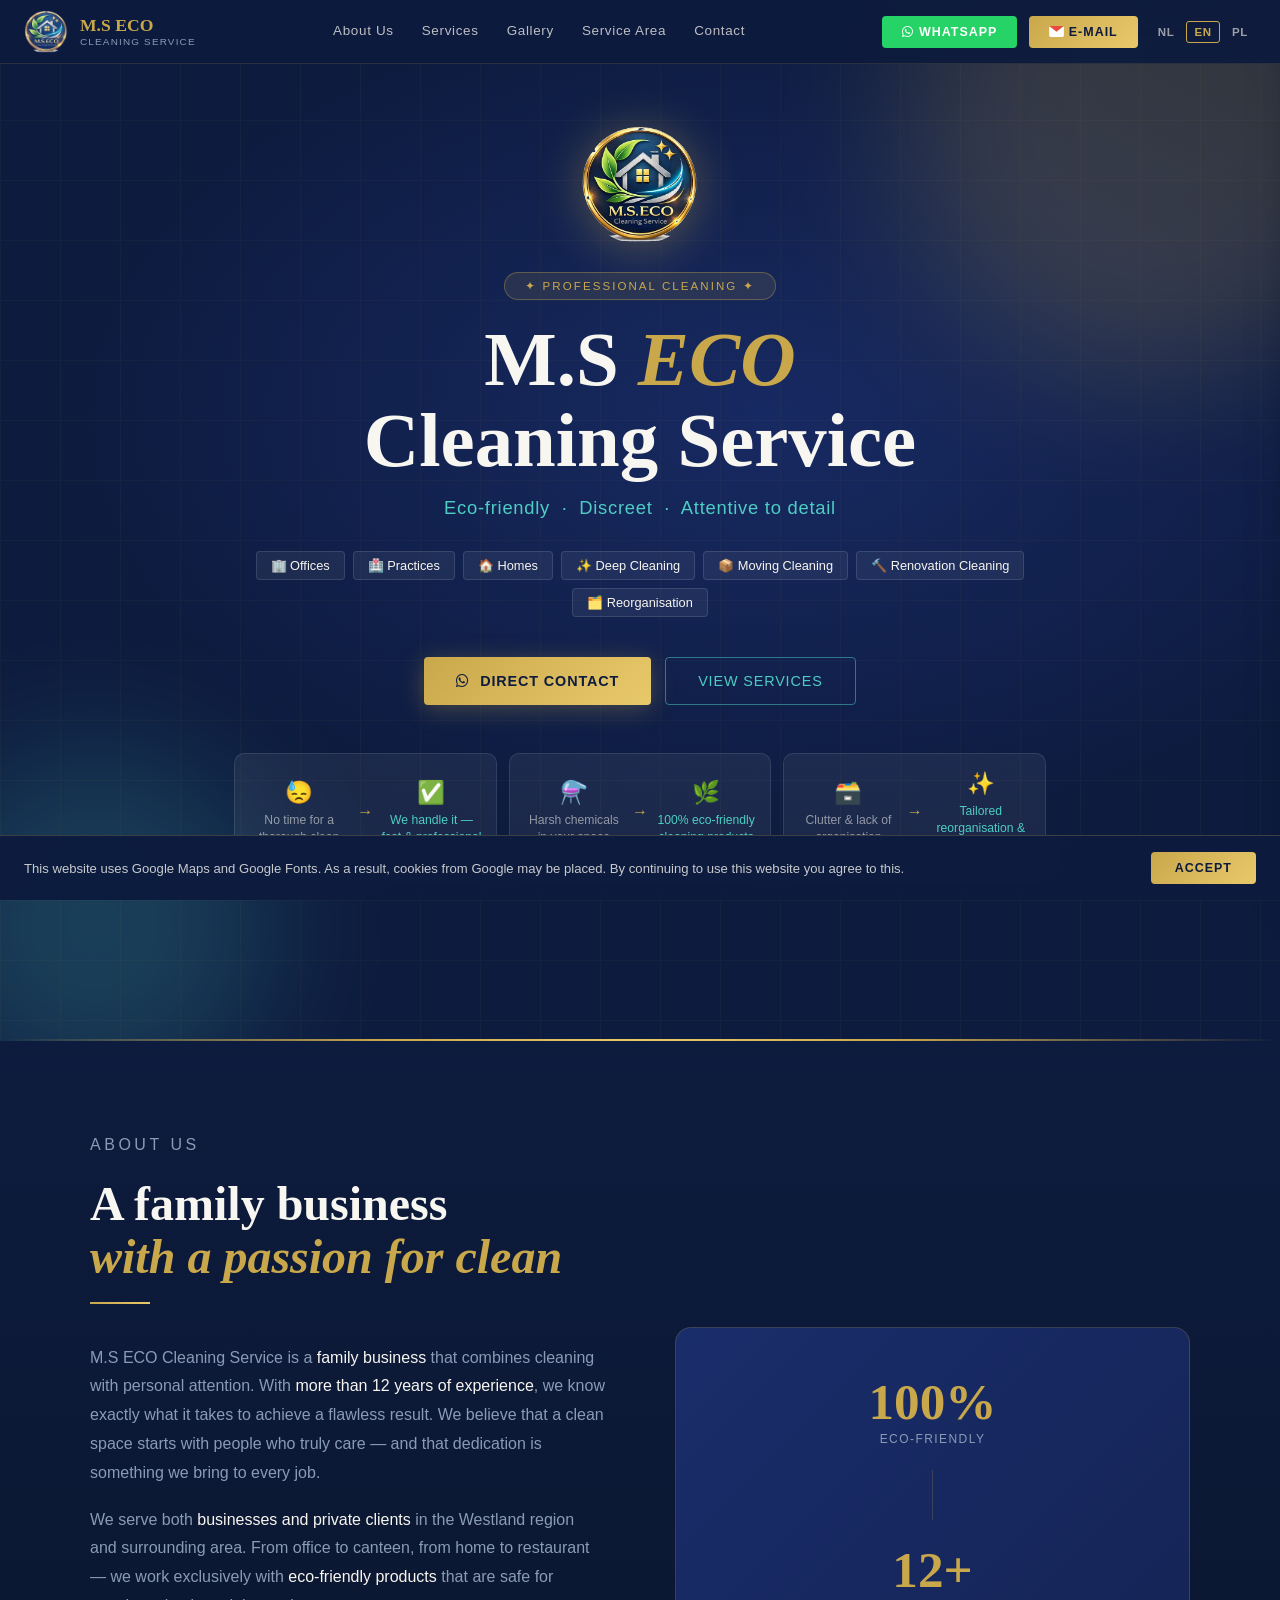
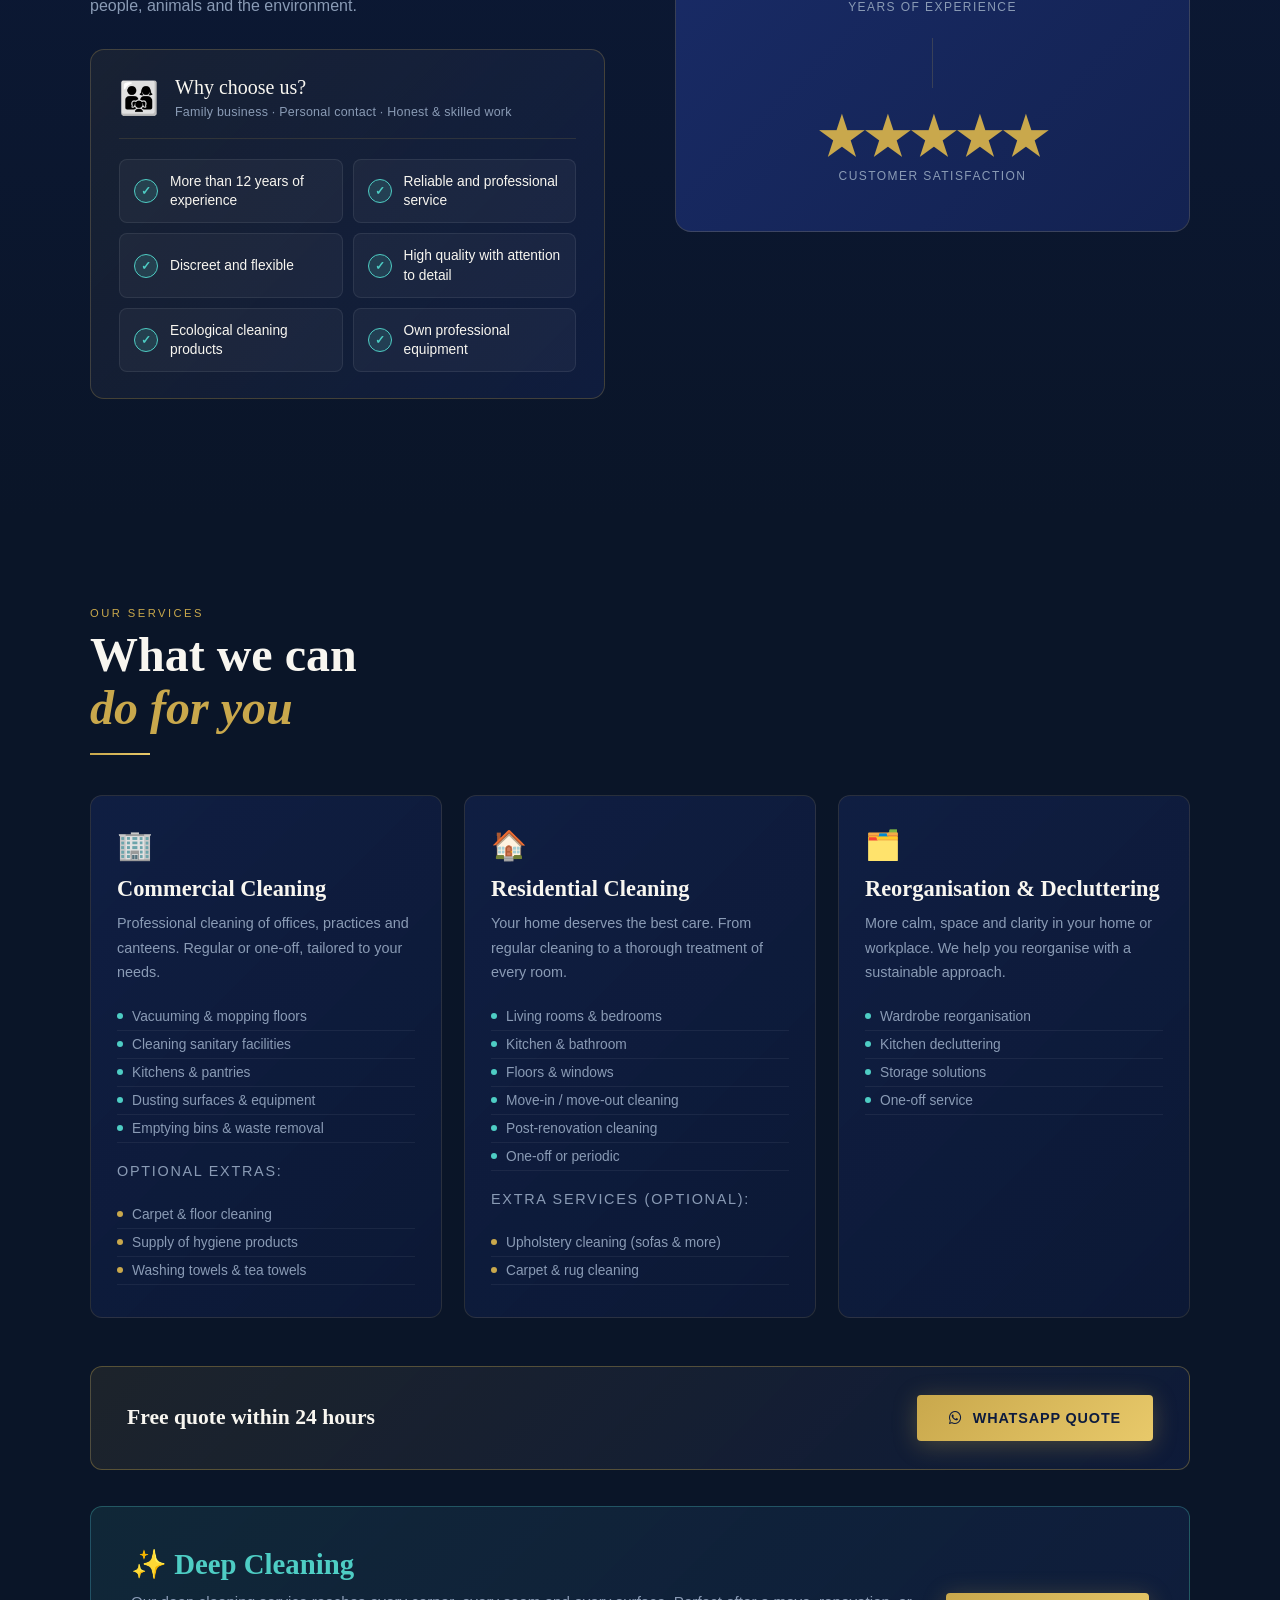
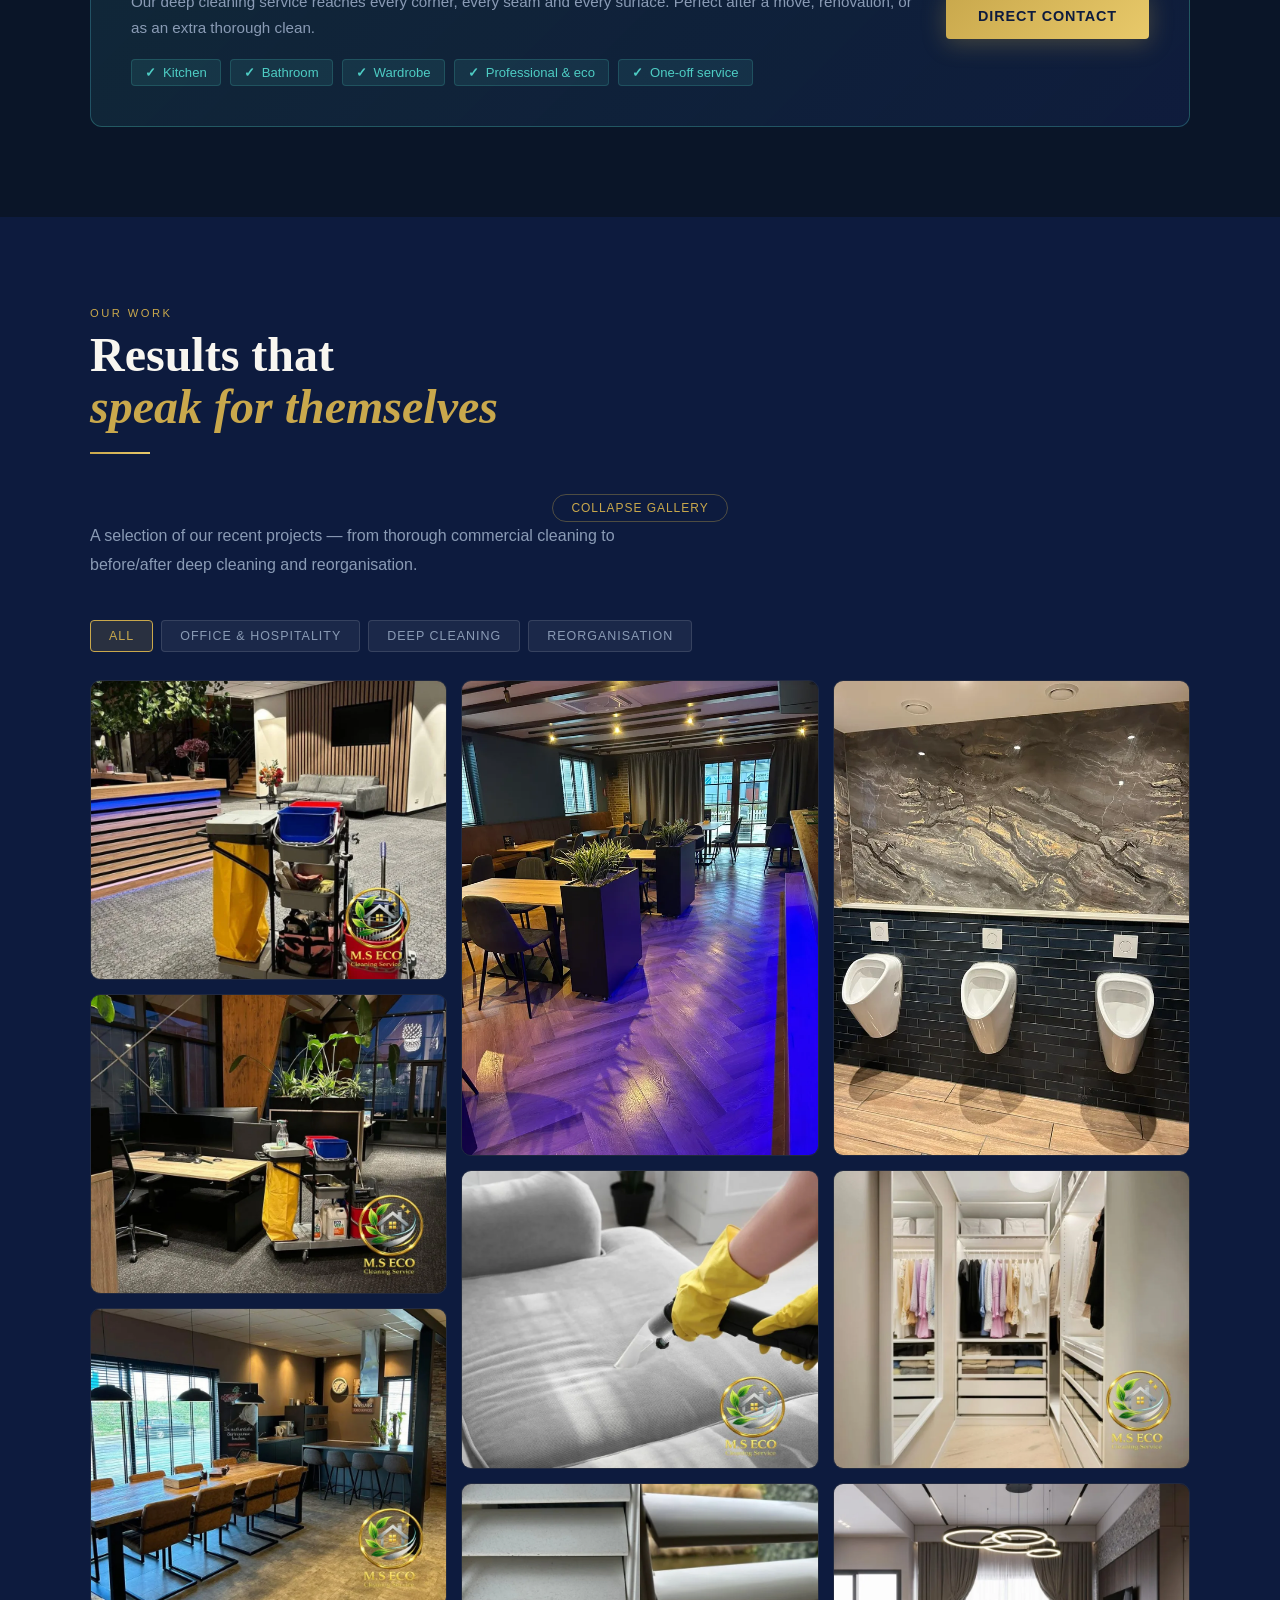
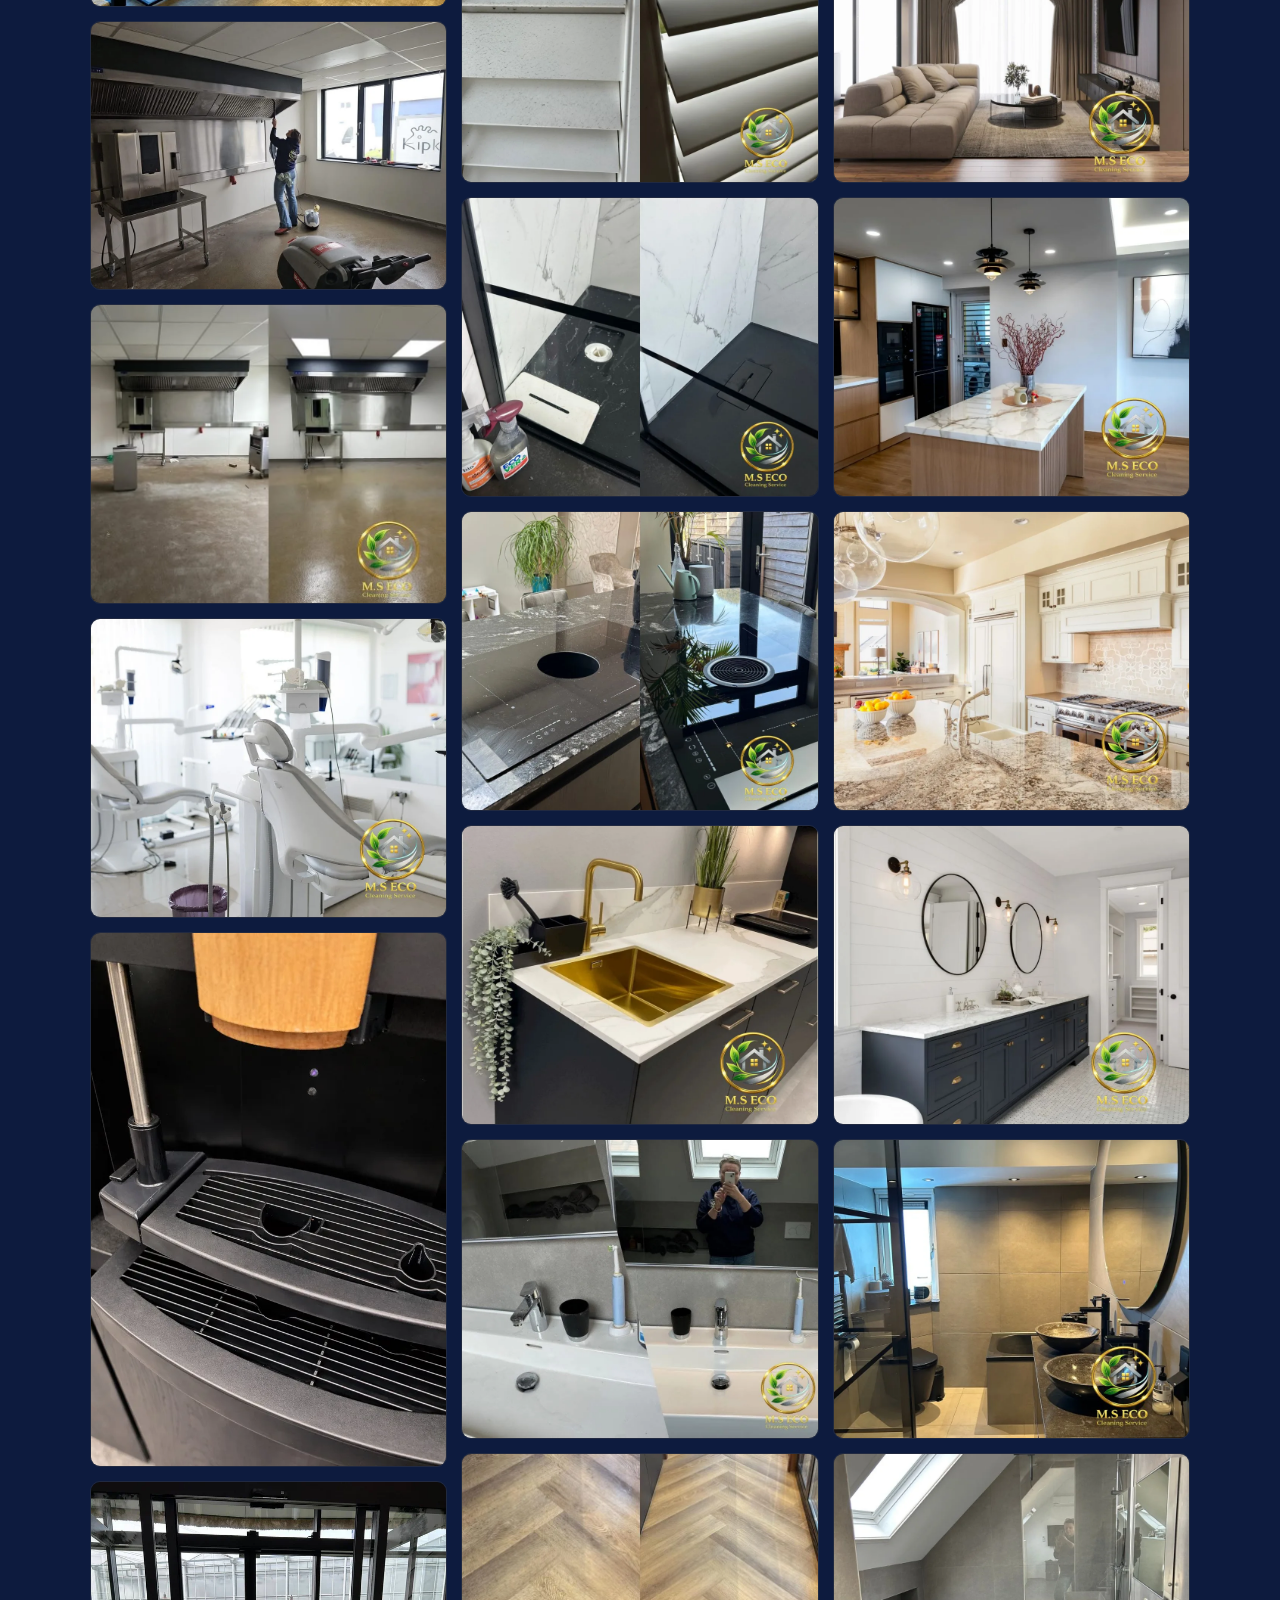
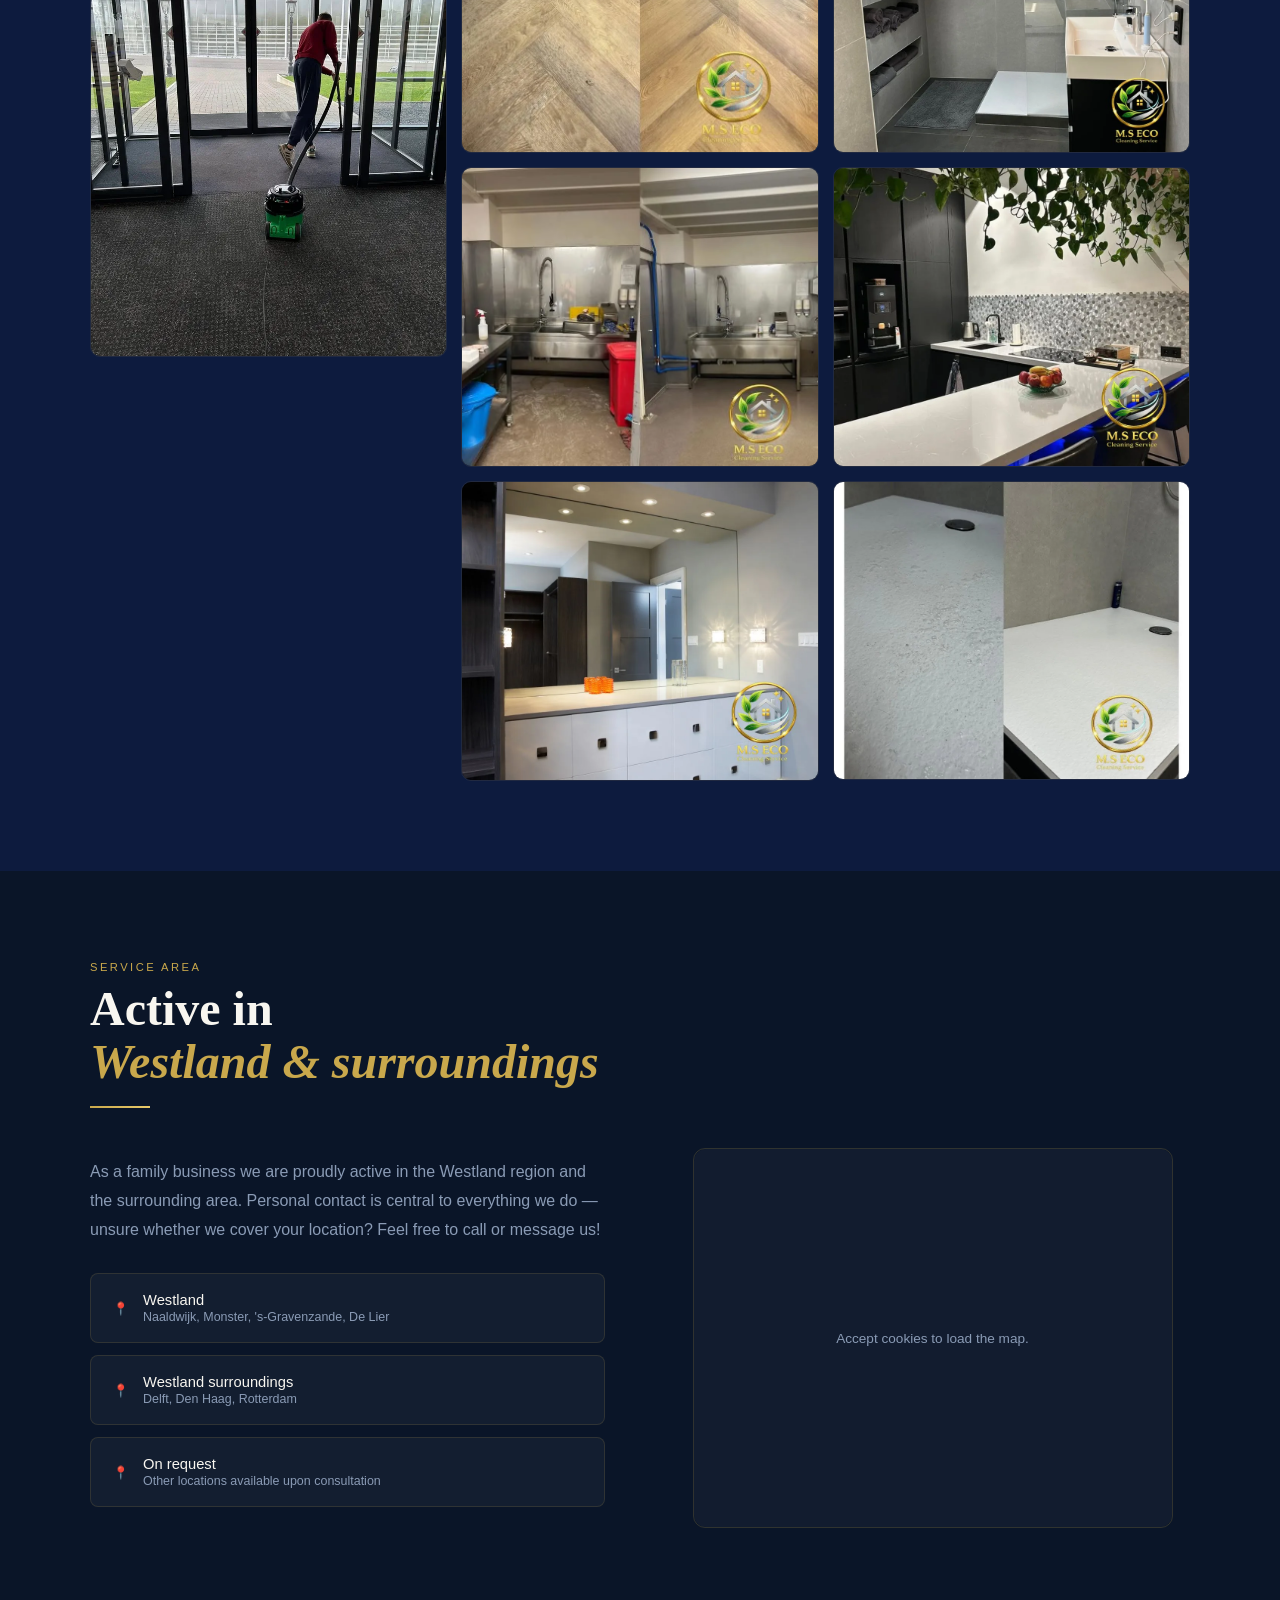
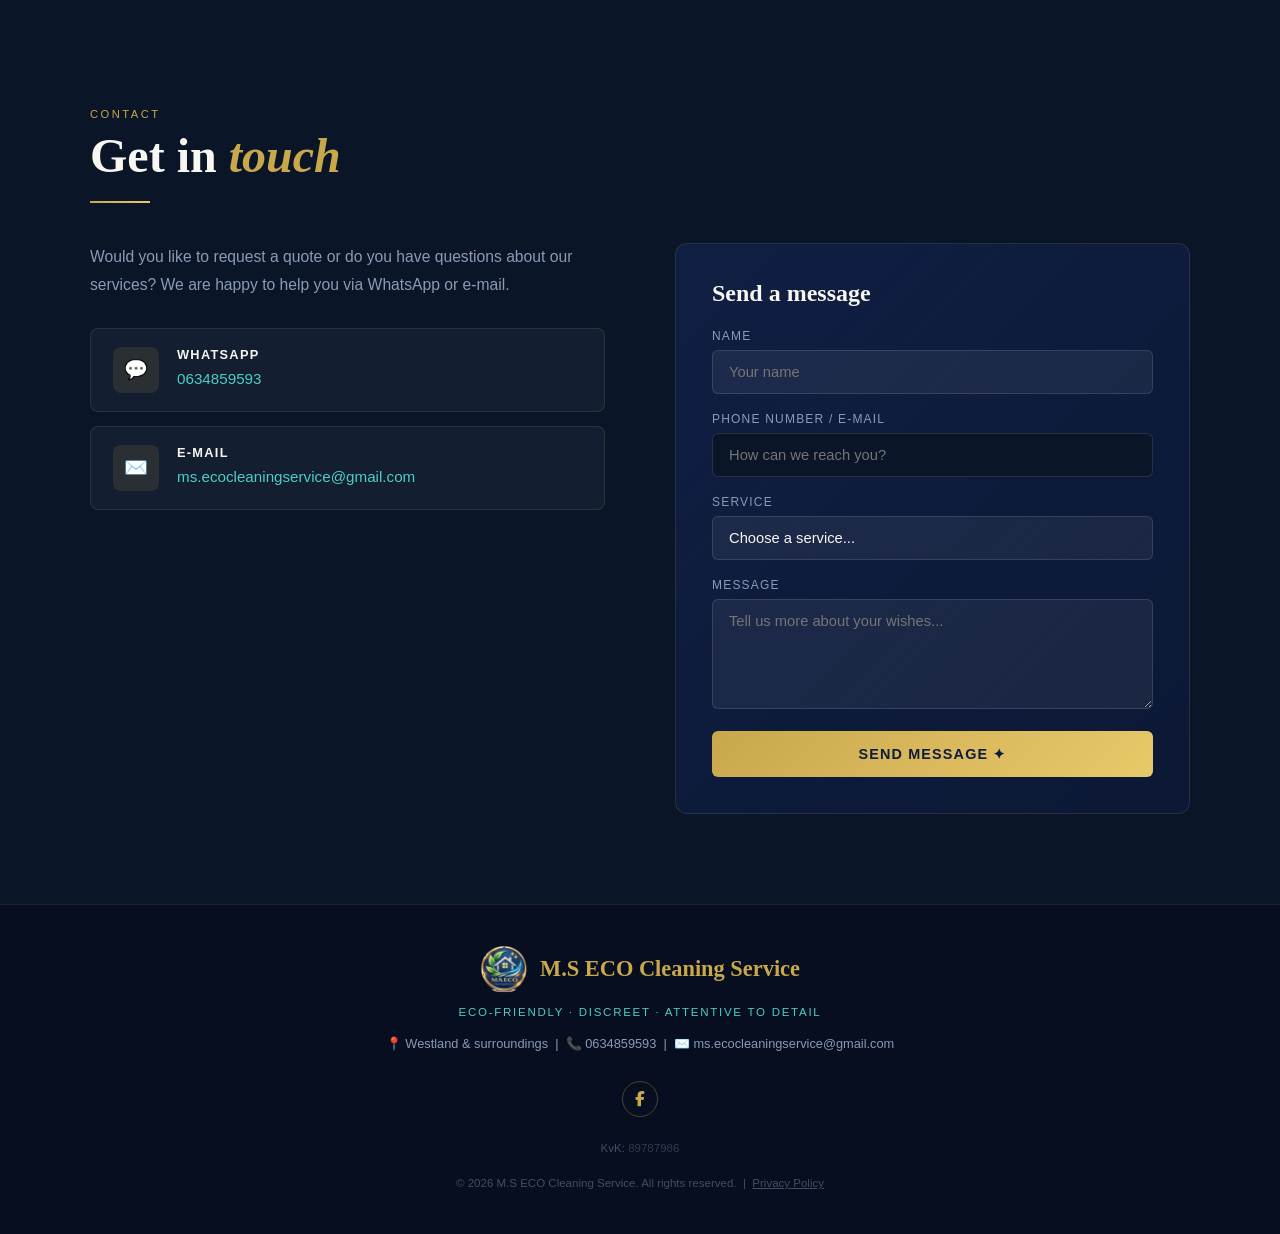
==== commit cdfd8e22: "Add 4 new gallery photos (kantoor_7-9, deep_10)" ====
--- a/index.html
+++ b/index.html
@@ -281,99 +281,115 @@
     <div class="gallery-grid" id="galleryGrid">
 
       <div class="gallery-item featured" data-cat="kantoor" onclick="openLightbox(this)">
-        <img src="photos/gallery2.webp" alt="Kantoor lobby reiniging" loading="lazy">
+        <img src="photos/kantoor_1.webp" alt="Kantoor lobby reiniging" loading="lazy">
         <div class="gallery-overlay"><div class="gallery-overlay-text"><h4>Kantoor lobby</h4><span>Bedrijfsschoonmaak</span></div></div>
       </div>
       <div class="gallery-item" data-cat="kantoor" onclick="openLightbox(this)">
-        <img src="photos/gallery8.webp" alt="Kantoorruimte reiniging" loading="lazy">
+        <img src="photos/kantoor_2.webp" alt="Kantoorruimte reiniging" loading="lazy">
         <div class="gallery-overlay"><div class="gallery-overlay-text"><h4>Kantoorruimte</h4><span>Bedrijfsschoonmaak</span></div></div>
       </div>
       <div class="gallery-item" data-cat="kantoor" onclick="openLightbox(this)">
-        <img src="photos/gallery9.webp" alt="Restaurant reiniging" loading="lazy">
+        <img src="photos/kantoor_3.webp" alt="Restaurant reiniging" loading="lazy">
         <div class="gallery-overlay"><div class="gallery-overlay-text"><h4>Restaurant reiniging</h4><span>Bedrijfsschoonmaak</span></div></div>
       </div>
       <div class="gallery-item" data-cat="kantoor" onclick="openLightbox(this)">
-        <img src="photos/gallery19.webp" alt="Professionele keuken" loading="lazy">
+        <img src="photos/kantoor_4.webp" alt="Professionele keuken" loading="lazy">
         <div class="gallery-overlay"><div class="gallery-overlay-text"><h4>Professionele keuken</h4><span>Bedrijfsschoonmaak</span></div></div>
       </div>
       <div class="gallery-item" data-cat="kantoor" onclick="openLightbox(this)">
-        <img src="photos/gallery20.webp" alt="Keuken reiniging" loading="lazy">
+        <img src="photos/kantoor_5.webp" alt="Keuken reiniging" loading="lazy">
         <div class="gallery-overlay"><div class="gallery-overlay-text"><h4>Keuken reiniging</h4><span>Bedrijfsschoonmaak</span></div></div>
       </div>
       <div class="gallery-item" data-cat="kantoor" onclick="openLightbox(this)">
-        <img src="photos/gallery24.webp" alt="Tandartspraktijk reiniging" loading="lazy">
+        <img src="photos/kantoor_6.webp" alt="Tandartspraktijk reiniging" loading="lazy">
         <div class="gallery-overlay"><div class="gallery-overlay-text"><h4>Tandartspraktijk</h4><span>Bedrijfsschoonmaak</span></div></div>
       </div>
-      <div class="gallery-item" data-cat="deep" onclick="openLightbox(this)">
-        <img src="photos/gallery3.webp" alt="Meubelreiniging" loading="lazy">
+      <div class="gallery-item" data-cat="kantoor" onclick="openLightbox(this)">
+        <img src="photos/kantoor_7.webp" alt="Koffieapparaat reiniging" loading="lazy">
+        <div class="gallery-overlay"><div class="gallery-overlay-text"><h4>Koffieapparaat</h4><span>Bedrijfsschoonmaak</span></div></div>
+      </div>
+      <div class="gallery-item" data-cat="kantoor" onclick="openLightbox(this)">
+        <img src="photos/kantoor_8.webp" alt="Entree reiniging" loading="lazy">
+        <div class="gallery-overlay"><div class="gallery-overlay-text"><h4>Entree reiniging</h4><span>Bedrijfsschoonmaak</span></div></div>
+      </div>
+      <div class="gallery-item" data-cat="kantoor" onclick="openLightbox(this)">
+        <img src="photos/kantoor_9.webp" alt="Restaurant reiniging" loading="lazy">
+        <div class="gallery-overlay"><div class="gallery-overlay-text"><h4>Restaurant reiniging</h4><span>Bedrijfsschoonmaak</span></div></div>
+      </div>
+      <div class="gallery-item" data-cat="deep" onclick="openLightbox(this)">
+        <img src="photos/deep_1.webp" alt="Meubelreiniging" loading="lazy">
         <div class="gallery-overlay"><div class="gallery-overlay-text"><h4>Meubelreiniging</h4><span>Deep Cleaning</span></div></div>
       </div>
       <div class="gallery-item" data-cat="deep" onclick="openLightbox(this)">
-        <img src="photos/gallery4.webp" alt="Jaloezieën voor en na reiniging" loading="lazy">
+        <img src="photos/deep_2.webp" alt="Jaloezieën voor en na reiniging" loading="lazy">
         <div class="gallery-overlay"><div class="gallery-overlay-text"><h4>Jaloezieën reiniging</h4><span>Deep Cleaning</span></div></div>
       </div>
       <div class="gallery-item" data-cat="deep" onclick="openLightbox(this)">
-        <img src="photos/gallery5.webp" alt="Douche voor en na reiniging" loading="lazy">
+        <img src="photos/deep_3.webp" alt="Douche voor en na reiniging" loading="lazy">
         <div class="gallery-overlay"><div class="gallery-overlay-text"><h4>Douchereiniging</h4><span>Deep Cleaning</span></div></div>
       </div>
       <div class="gallery-item" data-cat="deep" onclick="openLightbox(this)">
-        <img src="photos/gallery6.webp" alt="Kookplaat voor en na reiniging" loading="lazy">
+        <img src="photos/deep_4.webp" alt="Kookplaat voor en na reiniging" loading="lazy">
         <div class="gallery-overlay"><div class="gallery-overlay-text"><h4>Kookplaat reiniging</h4><span>Deep Cleaning</span></div></div>
       </div>
       <div class="gallery-item" data-cat="deep" onclick="openLightbox(this)">
-        <img src="photos/gallery13.webp" alt="Keuken aanrecht reiniging" loading="lazy">
+        <img src="photos/deep_5.webp" alt="Keuken aanrecht reiniging" loading="lazy">
         <div class="gallery-overlay"><div class="gallery-overlay-text"><h4>Aanrecht reiniging</h4><span>Deep Cleaning</span></div></div>
       </div>
       <div class="gallery-item" data-cat="deep" onclick="openLightbox(this)">
-        <img src="photos/gallery17.webp" alt="Badkamer wastafel voor en na" loading="lazy">
+        <img src="photos/deep_6.webp" alt="Badkamer wastafel voor en na" loading="lazy">
         <div class="gallery-overlay"><div class="gallery-overlay-text"><h4>Wastafel reiniging</h4><span>Deep Cleaning</span></div></div>
       </div>
       <div class="gallery-item" data-cat="deep" onclick="openLightbox(this)">
-        <img src="photos/gallery18.webp" alt="Vloer reiniging" loading="lazy">
+        <img src="photos/deep_7.webp" alt="Vloer reiniging" loading="lazy">
         <div class="gallery-overlay"><div class="gallery-overlay-text"><h4>Vloer reiniging</h4><span>Deep Cleaning</span></div></div>
       </div>
       <div class="gallery-item" data-cat="deep" onclick="openLightbox(this)">
-        <img src="photos/gallery21.webp" alt="Badkamer reiniging voor en na" loading="lazy">
+        <img src="photos/deep_8.webp" alt="Badkamer reiniging voor en na" loading="lazy">
         <div class="gallery-overlay"><div class="gallery-overlay-text"><h4>Badkamer reiniging</h4><span>Deep Cleaning</span></div></div>
       </div>
       <div class="gallery-item" data-cat="deep" onclick="openLightbox(this)">
-        <img src="photos/gallery23.webp" alt="Douchebak voor en na reiniging" loading="lazy">
+        <img src="photos/deep_9.webp" alt="Douchebak voor en na reiniging" loading="lazy">
         <div class="gallery-overlay"><div class="gallery-overlay-text"><h4>Douchebak reiniging</h4><span>Deep Cleaning</span></div></div>
       </div>
-      <div class="gallery-item" data-cat="reorganisatie" onclick="openLightbox(this)">
-        <img src="photos/gallery1.webp" alt="Inloopkast organisatie" loading="lazy">
+      <div class="gallery-item" data-cat="deep" onclick="openLightbox(this)">
+        <img src="photos/deep_10.webp" alt="Toilet reiniging" loading="lazy">
+        <div class="gallery-overlay"><div class="gallery-overlay-text"><h4>Toilet reiniging</h4><span>Deep Cleaning</span></div></div>
+      </div>
+      <div class="gallery-item" data-cat="reorganisatie" onclick="openLightbox(this)">
+        <img src="photos/reorganisatie_1.webp" alt="Inloopkast organisatie" loading="lazy">
         <div class="gallery-overlay"><div class="gallery-overlay-text"><h4>Inloopkast</h4><span>Reorganisatie</span></div></div>
       </div>
       <div class="gallery-item" data-cat="reorganisatie" onclick="openLightbox(this)">
-        <img src="photos/gallery7.webp" alt="Woonkamer na reiniging" loading="lazy">
+        <img src="photos/reorganisatie_2.webp" alt="Woonkamer na reiniging" loading="lazy">
         <div class="gallery-overlay"><div class="gallery-overlay-text"><h4>Woonkamer</h4><span>Reorganisatie</span></div></div>
       </div>
       <div class="gallery-item" data-cat="reorganisatie" onclick="openLightbox(this)">
-        <img src="photos/gallery10.webp" alt="Moderne keuken" loading="lazy">
+        <img src="photos/reorganisatie_3.webp" alt="Moderne keuken" loading="lazy">
         <div class="gallery-overlay"><div class="gallery-overlay-text"><h4>Moderne keuken</h4><span>Reorganisatie</span></div></div>
       </div>
       <div class="gallery-item" data-cat="reorganisatie" onclick="openLightbox(this)">
-        <img src="photos/gallery11.webp" alt="Klassieke keuken" loading="lazy">
+        <img src="photos/reorganisatie_4.webp" alt="Klassieke keuken" loading="lazy">
         <div class="gallery-overlay"><div class="gallery-overlay-text"><h4>Klassieke keuken</h4><span>Reorganisatie</span></div></div>
       </div>
       <div class="gallery-item" data-cat="reorganisatie" onclick="openLightbox(this)">
-        <img src="photos/gallery12.webp" alt="Stijlvolle badkamer" loading="lazy">
+        <img src="photos/reorganisatie_5.webp" alt="Stijlvolle badkamer" loading="lazy">
         <div class="gallery-overlay"><div class="gallery-overlay-text"><h4>Stijlvolle badkamer</h4><span>Reorganisatie</span></div></div>
       </div>
       <div class="gallery-item" data-cat="reorganisatie" onclick="openLightbox(this)">
-        <img src="photos/gallery14.webp" alt="Moderne badkamer" loading="lazy">
+        <img src="photos/reorganisatie_6.webp" alt="Moderne badkamer" loading="lazy">
         <div class="gallery-overlay"><div class="gallery-overlay-text"><h4>Moderne badkamer</h4><span>Reorganisatie</span></div></div>
       </div>
       <div class="gallery-item" data-cat="reorganisatie" onclick="openLightbox(this)">
-        <img src="photos/gallery15.webp" alt="Ensuite badkamer" loading="lazy">
+        <img src="photos/reorganisatie_7.webp" alt="Ensuite badkamer" loading="lazy">
         <div class="gallery-overlay"><div class="gallery-overlay-text"><h4>Ensuite badkamer</h4><span>Reorganisatie</span></div></div>
       </div>
       <div class="gallery-item" data-cat="reorganisatie" onclick="openLightbox(this)">
-        <img src="photos/gallery16.webp" alt="Design keuken" loading="lazy">
+        <img src="photos/reorganisatie_8.webp" alt="Design keuken" loading="lazy">
         <div class="gallery-overlay"><div class="gallery-overlay-text"><h4>Design keuken</h4><span>Reorganisatie</span></div></div>
       </div>
       <div class="gallery-item" data-cat="reorganisatie" onclick="openLightbox(this)">
-        <img src="photos/gallery22.webp" alt="Badkamer spiegel" loading="lazy">
+        <img src="photos/reorganisatie_9.webp" alt="Badkamer spiegel" loading="lazy">
         <div class="gallery-overlay"><div class="gallery-overlay-text"><h4>Badkamer spiegel</h4><span>Reorganisatie</span></div></div>
       </div>
     </div>
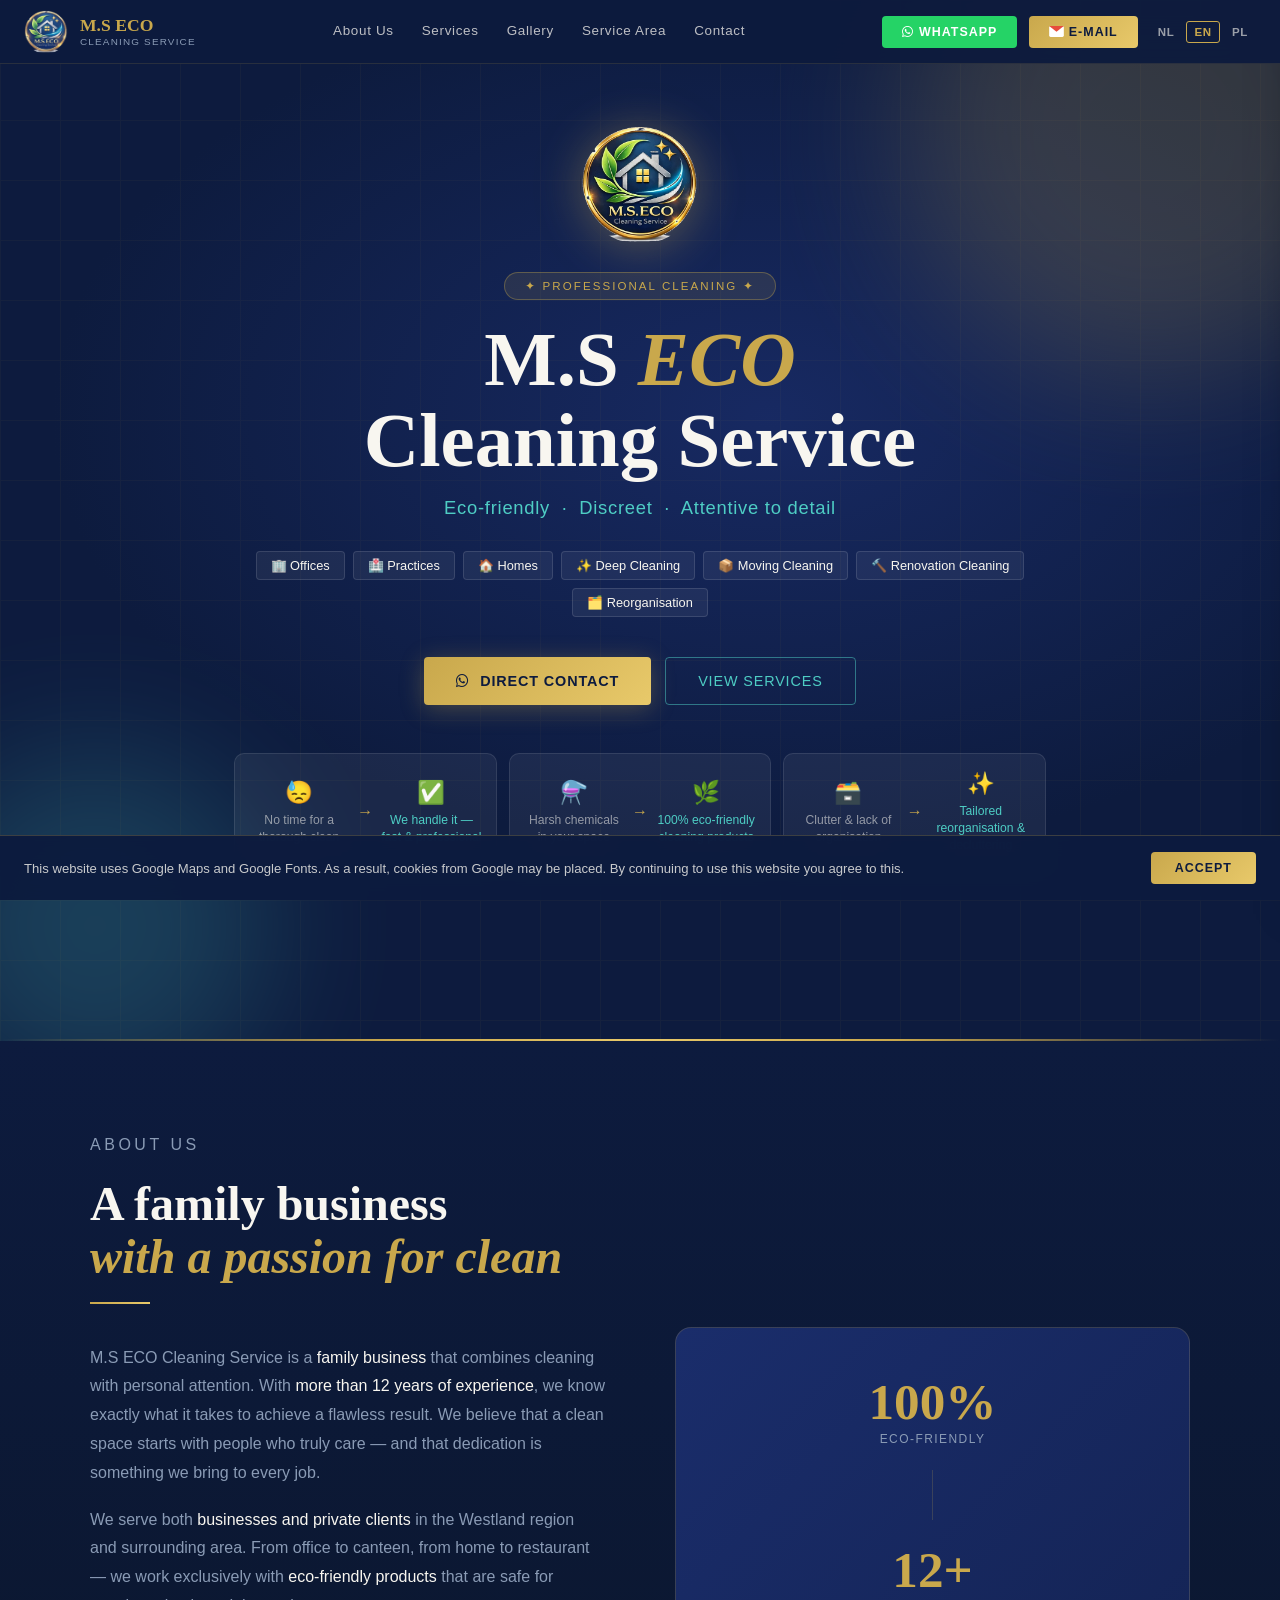
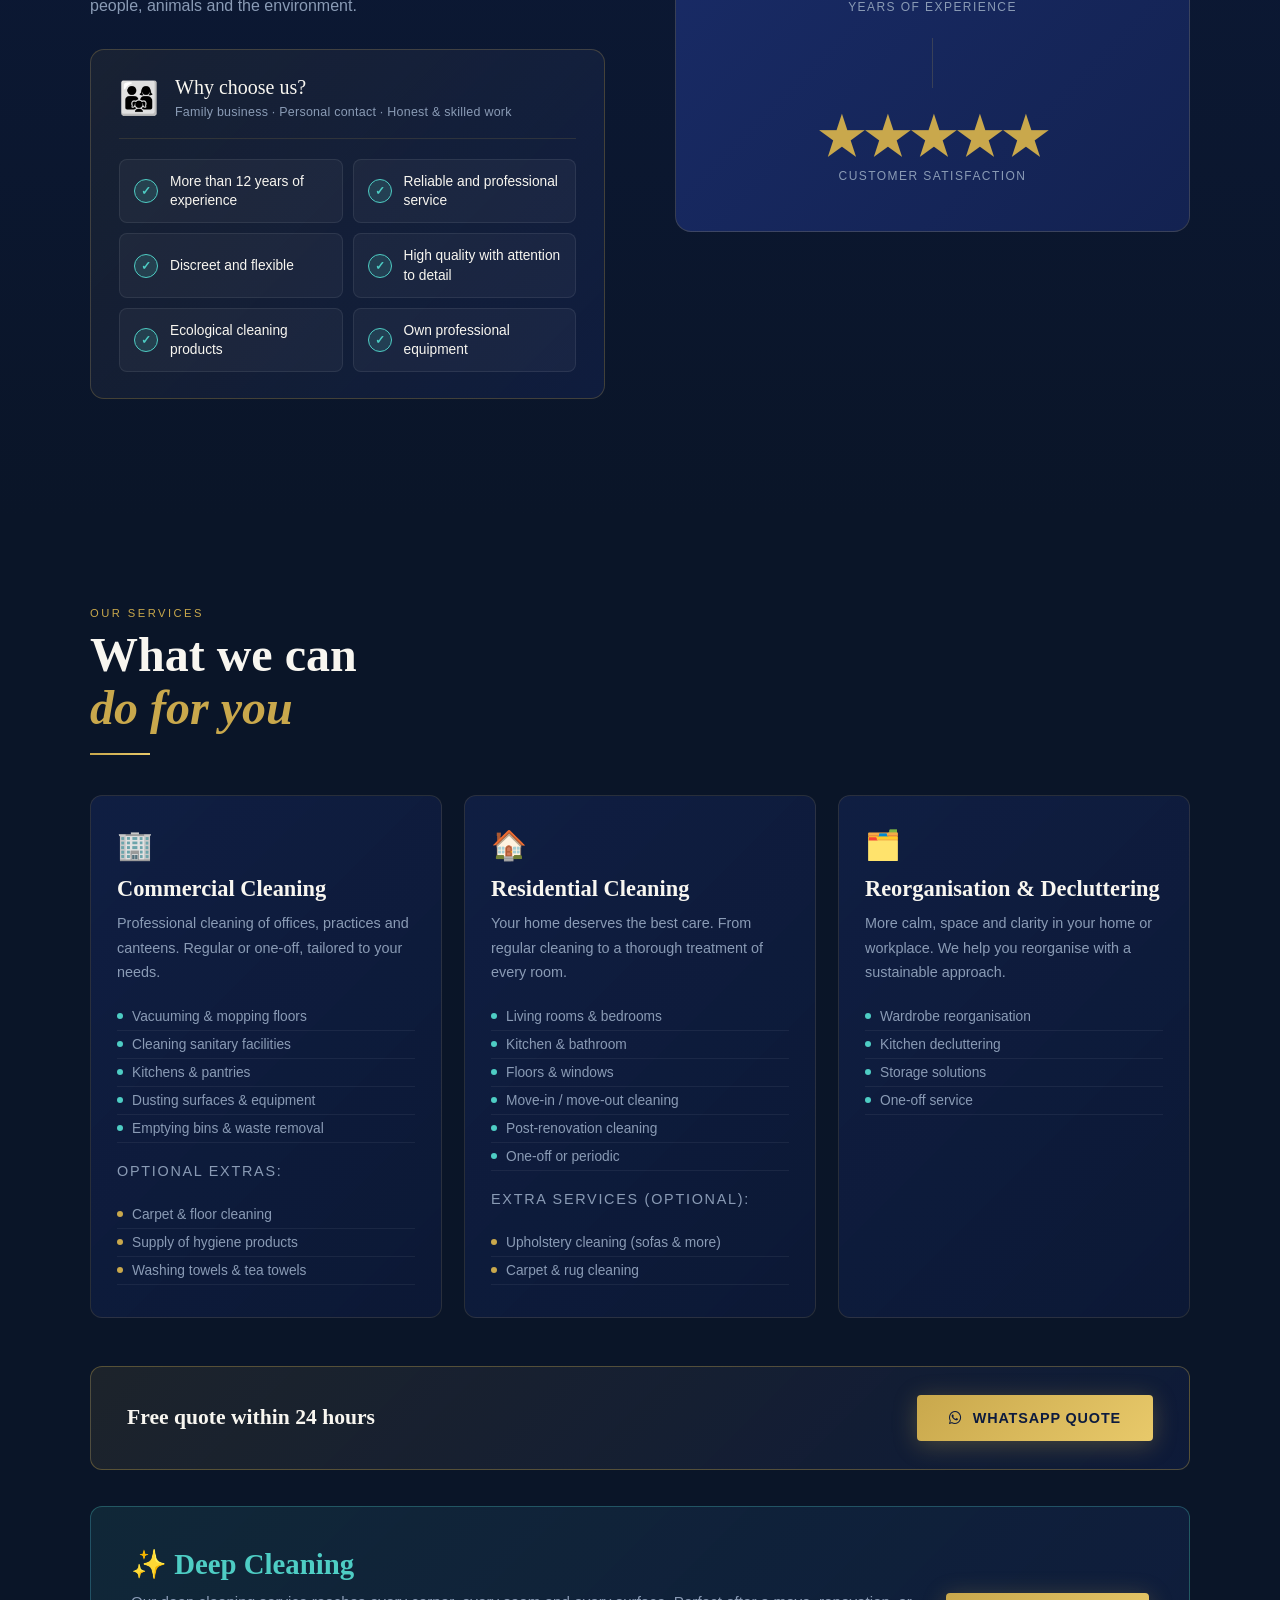
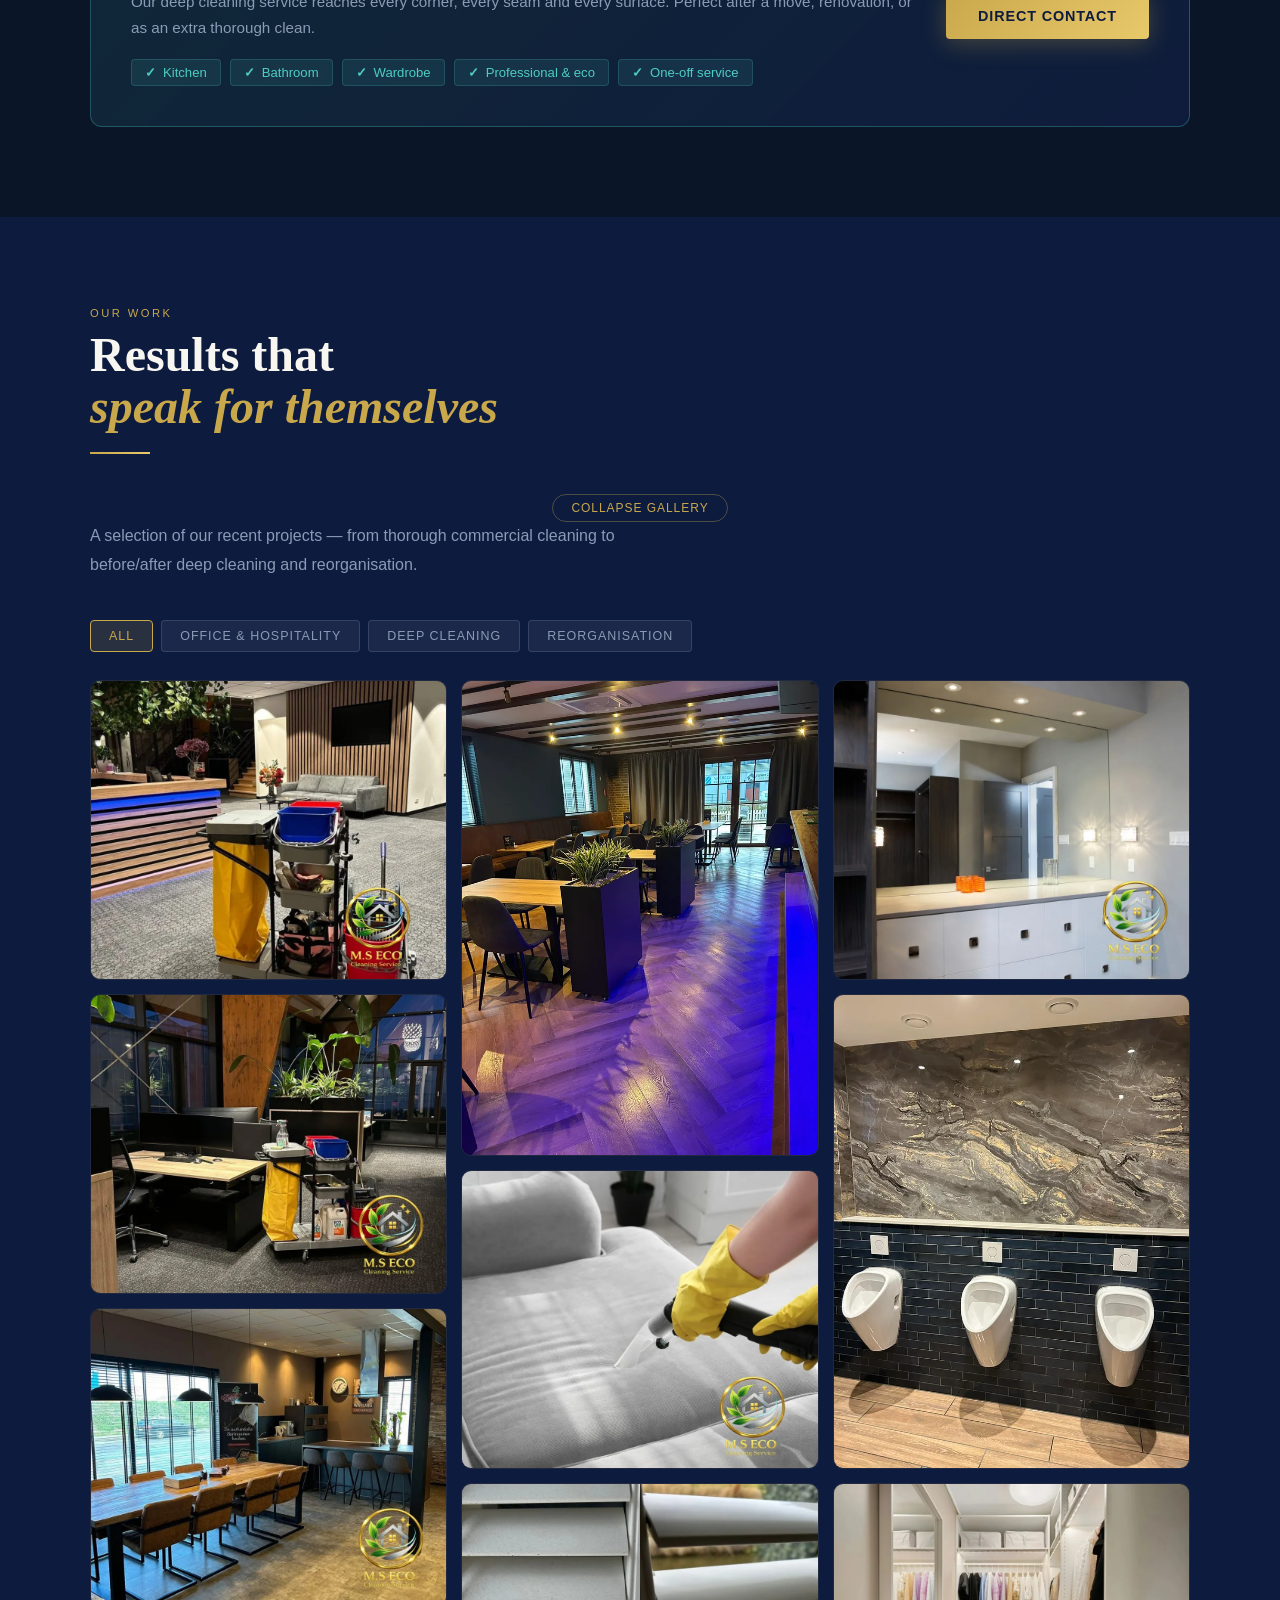
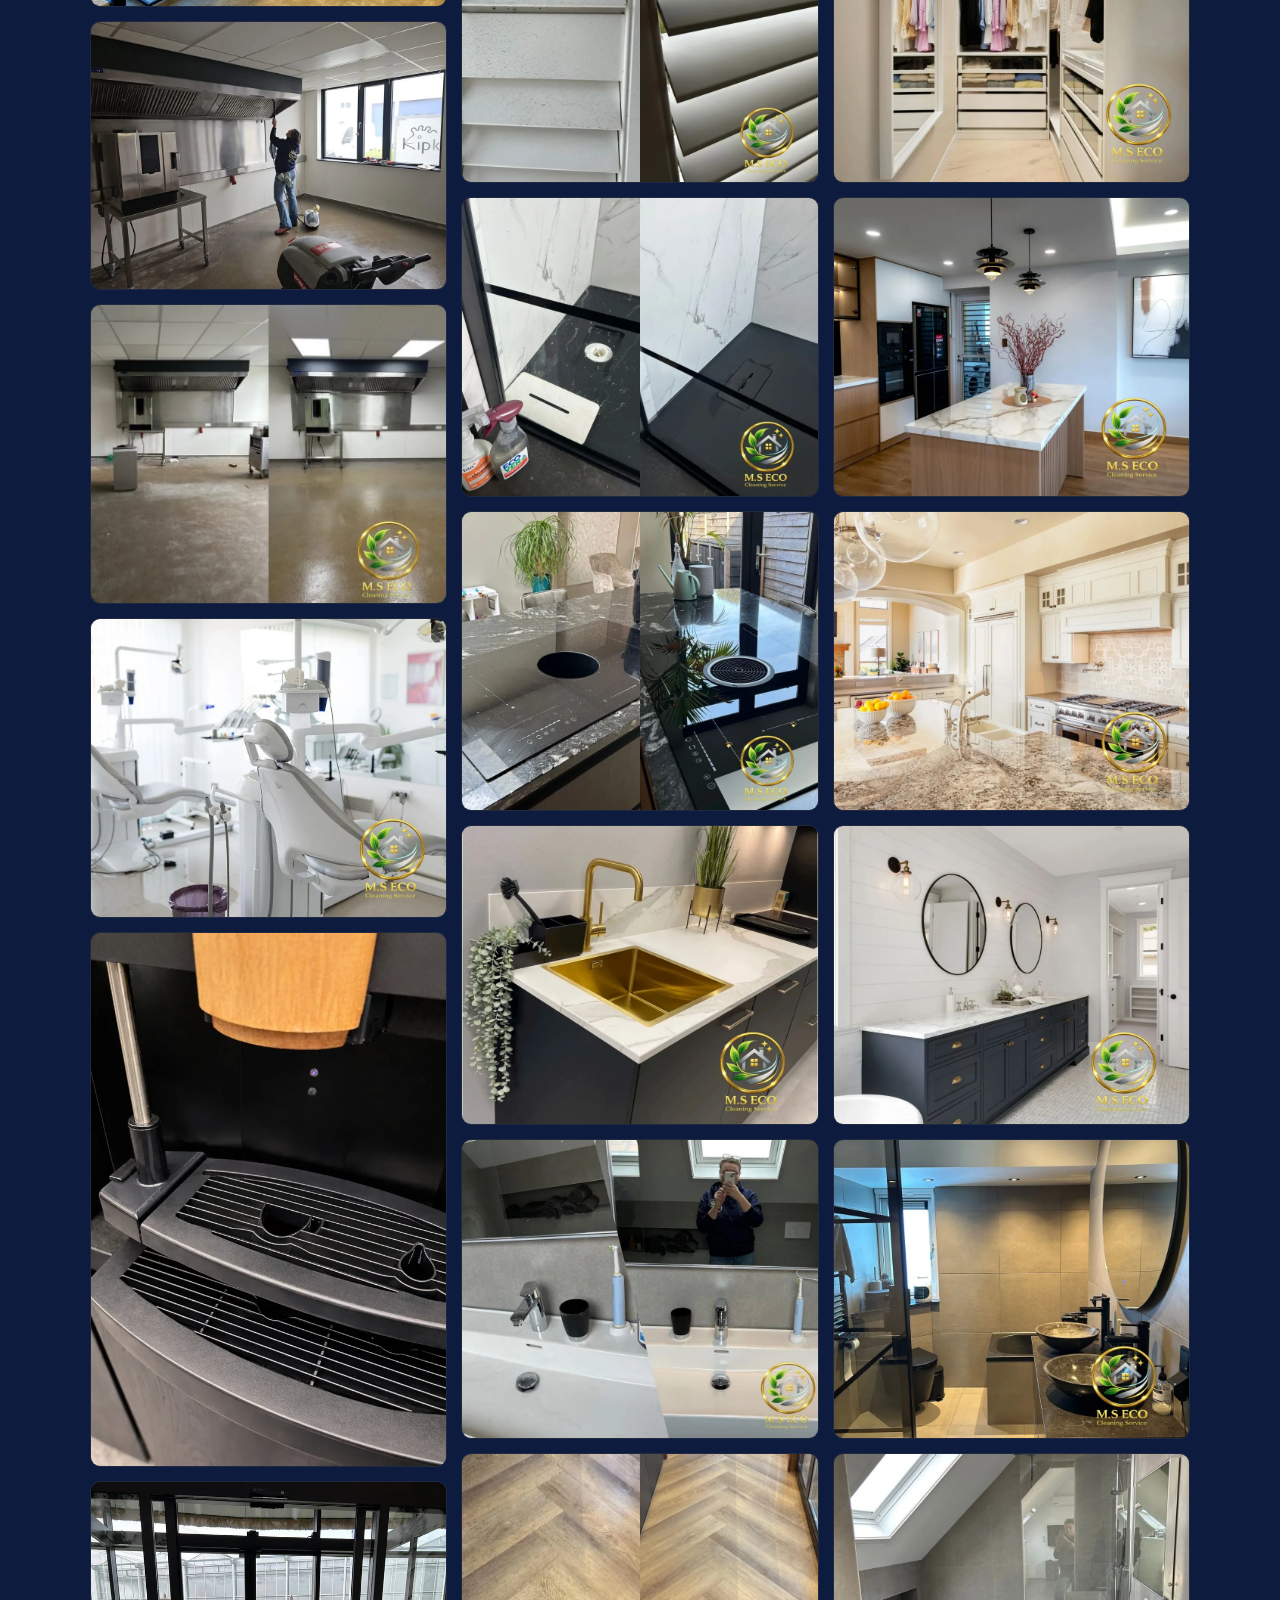
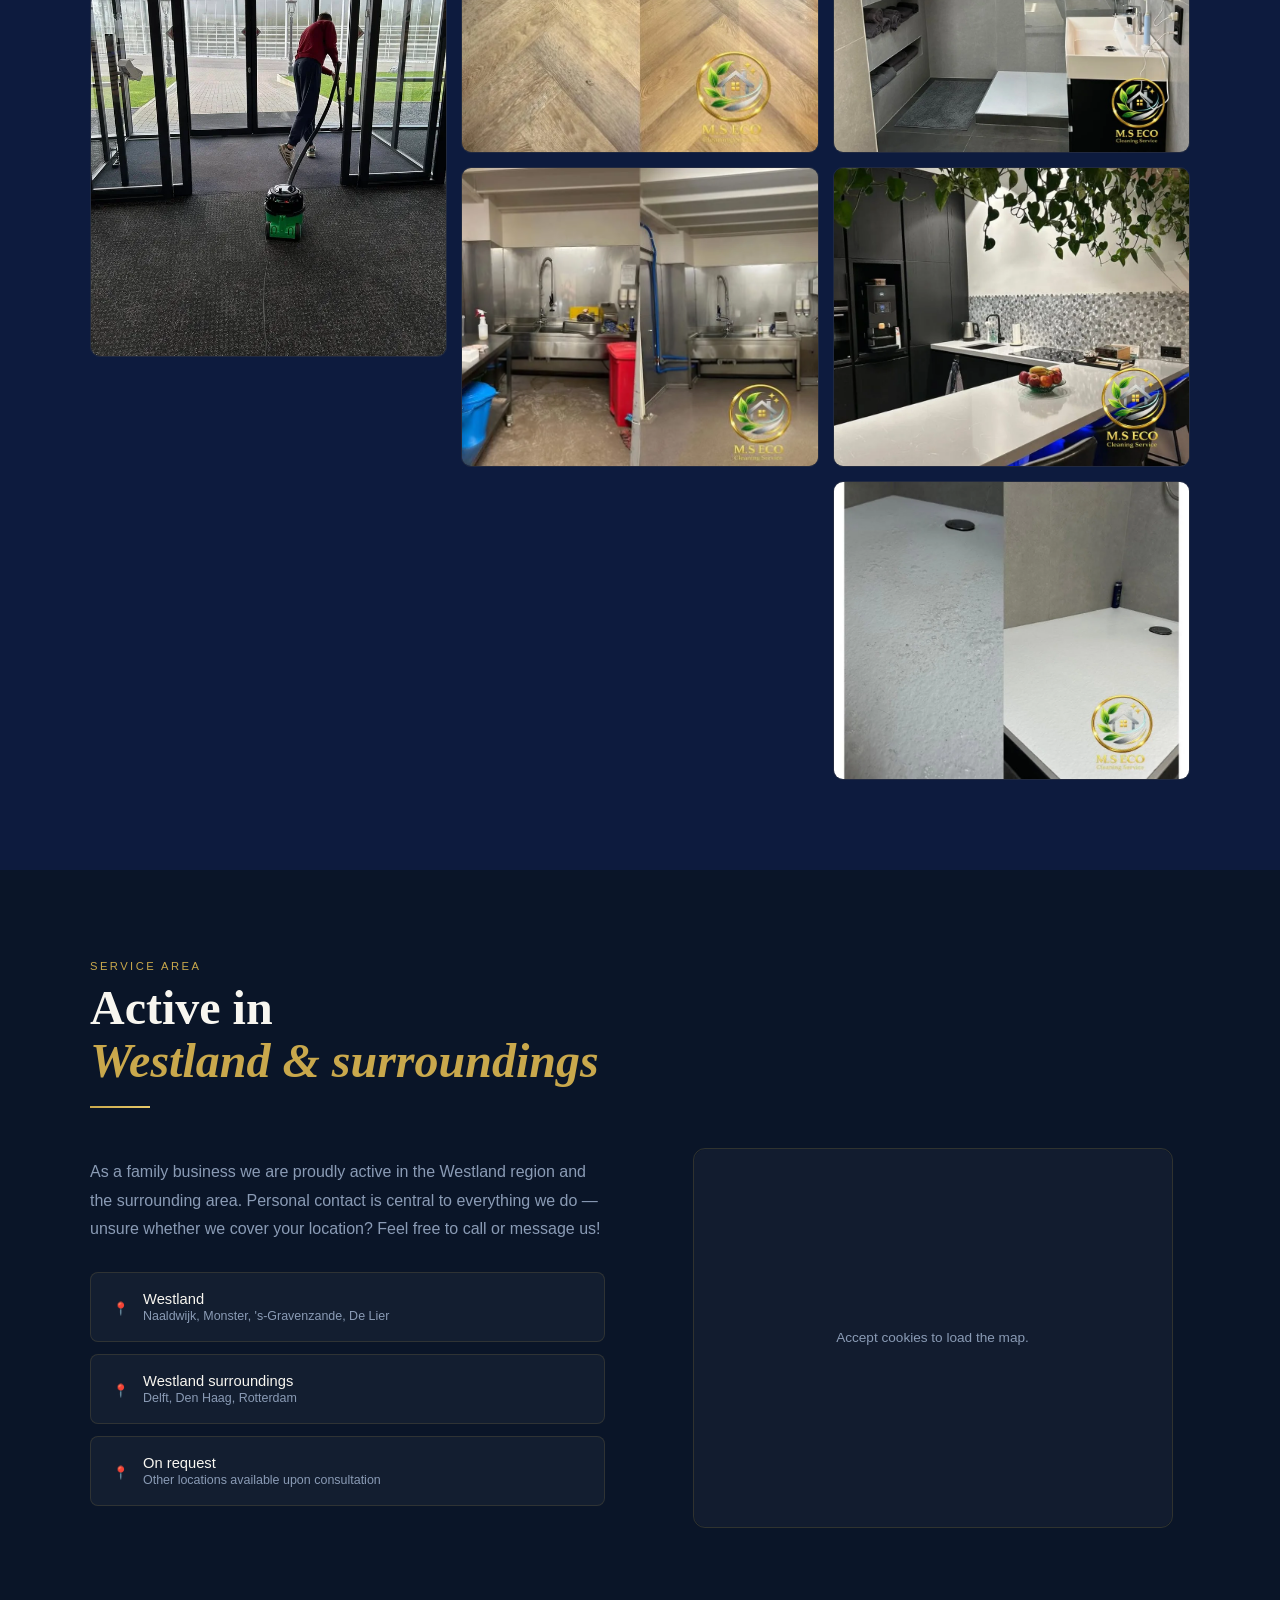
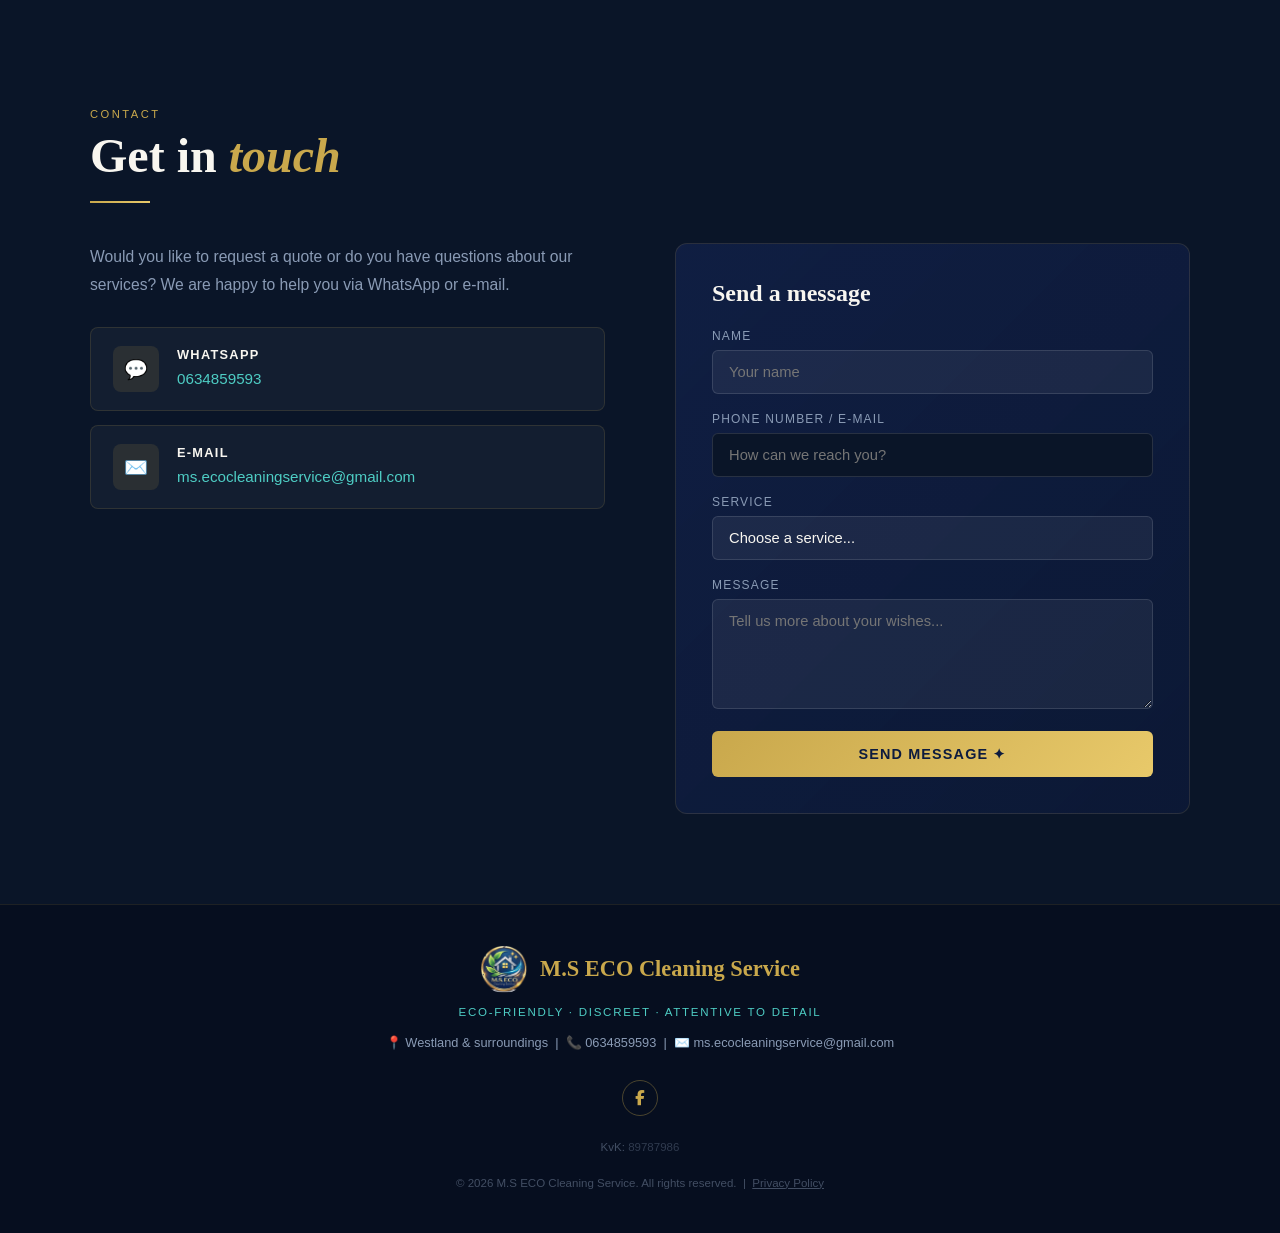
==== commit 81ed41b5: "Recategorise gallery: kitchen/shower/mirror to deep cleaning, remove woonkamer" ====
--- a/index.html
+++ b/index.html
@@ -296,9 +296,9 @@
         <img src="photos/kantoor_4.webp" alt="Professionele keuken" loading="lazy">
         <div class="gallery-overlay"><div class="gallery-overlay-text"><h4>Professionele keuken</h4><span>Bedrijfsschoonmaak</span></div></div>
       </div>
-      <div class="gallery-item" data-cat="kantoor" onclick="openLightbox(this)">
-        <img src="photos/kantoor_5.webp" alt="Keuken reiniging" loading="lazy">
-        <div class="gallery-overlay"><div class="gallery-overlay-text"><h4>Keuken reiniging</h4><span>Bedrijfsschoonmaak</span></div></div>
+      <div class="gallery-item" data-cat="deep" onclick="openLightbox(this)">
+        <img src="photos/deep_11.webp" alt="Keuken reiniging" loading="lazy">
+        <div class="gallery-overlay"><div class="gallery-overlay-text"><h4>Keuken reiniging</h4><span>Deep Cleaning</span></div></div>
       </div>
       <div class="gallery-item" data-cat="kantoor" onclick="openLightbox(this)">
         <img src="photos/kantoor_6.webp" alt="Tandartspraktijk reiniging" loading="lazy">
@@ -360,10 +360,7 @@
         <img src="photos/reorganisatie_1.webp" alt="Inloopkast organisatie" loading="lazy">
         <div class="gallery-overlay"><div class="gallery-overlay-text"><h4>Inloopkast</h4><span>Reorganisatie</span></div></div>
       </div>
-      <div class="gallery-item" data-cat="reorganisatie" onclick="openLightbox(this)">
-        <img src="photos/reorganisatie_2.webp" alt="Woonkamer na reiniging" loading="lazy">
-        <div class="gallery-overlay"><div class="gallery-overlay-text"><h4>Woonkamer</h4><span>Reorganisatie</span></div></div>
-      </div>
+
       <div class="gallery-item" data-cat="reorganisatie" onclick="openLightbox(this)">
         <img src="photos/reorganisatie_3.webp" alt="Moderne keuken" loading="lazy">
         <div class="gallery-overlay"><div class="gallery-overlay-text"><h4>Moderne keuken</h4><span>Reorganisatie</span></div></div>
@@ -380,17 +377,17 @@
         <img src="photos/reorganisatie_6.webp" alt="Moderne badkamer" loading="lazy">
         <div class="gallery-overlay"><div class="gallery-overlay-text"><h4>Moderne badkamer</h4><span>Reorganisatie</span></div></div>
       </div>
-      <div class="gallery-item" data-cat="reorganisatie" onclick="openLightbox(this)">
-        <img src="photos/reorganisatie_7.webp" alt="Ensuite badkamer" loading="lazy">
-        <div class="gallery-overlay"><div class="gallery-overlay-text"><h4>Ensuite badkamer</h4><span>Reorganisatie</span></div></div>
+      <div class="gallery-item" data-cat="deep" onclick="openLightbox(this)">
+        <img src="photos/deep_12.webp" alt="Douche reiniging" loading="lazy">
+        <div class="gallery-overlay"><div class="gallery-overlay-text"><h4>Douche reiniging</h4><span>Deep Cleaning</span></div></div>
       </div>
       <div class="gallery-item" data-cat="reorganisatie" onclick="openLightbox(this)">
         <img src="photos/reorganisatie_8.webp" alt="Design keuken" loading="lazy">
         <div class="gallery-overlay"><div class="gallery-overlay-text"><h4>Design keuken</h4><span>Reorganisatie</span></div></div>
       </div>
-      <div class="gallery-item" data-cat="reorganisatie" onclick="openLightbox(this)">
-        <img src="photos/reorganisatie_9.webp" alt="Badkamer spiegel" loading="lazy">
-        <div class="gallery-overlay"><div class="gallery-overlay-text"><h4>Badkamer spiegel</h4><span>Reorganisatie</span></div></div>
+      <div class="gallery-item" data-cat="deep" onclick="openLightbox(this)">
+        <img src="photos/deep_13.webp" alt="Badkamer spiegel reiniging" loading="lazy">
+        <div class="gallery-overlay"><div class="gallery-overlay-text"><h4>Badkamer spiegel</h4><span>Deep Cleaning</span></div></div>
       </div>
     </div>
     </div><!-- end galleryCollapsible -->
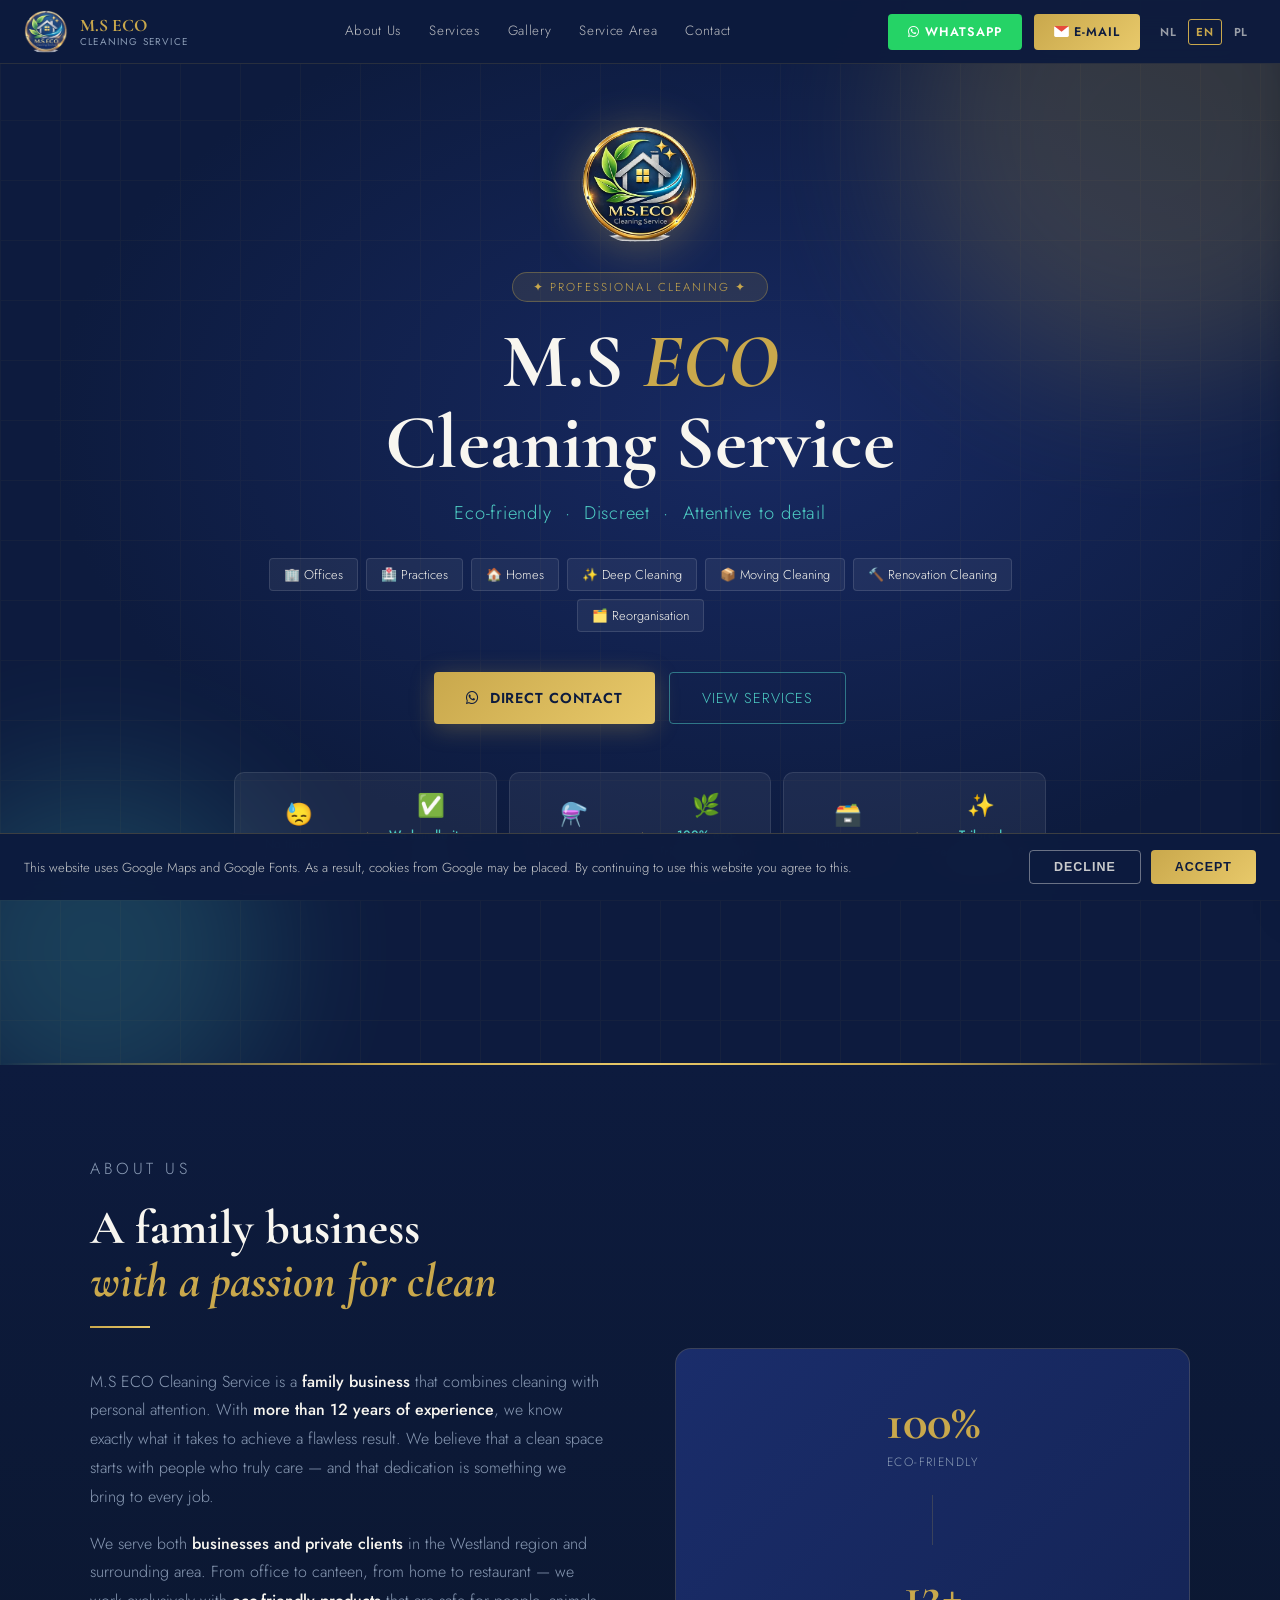
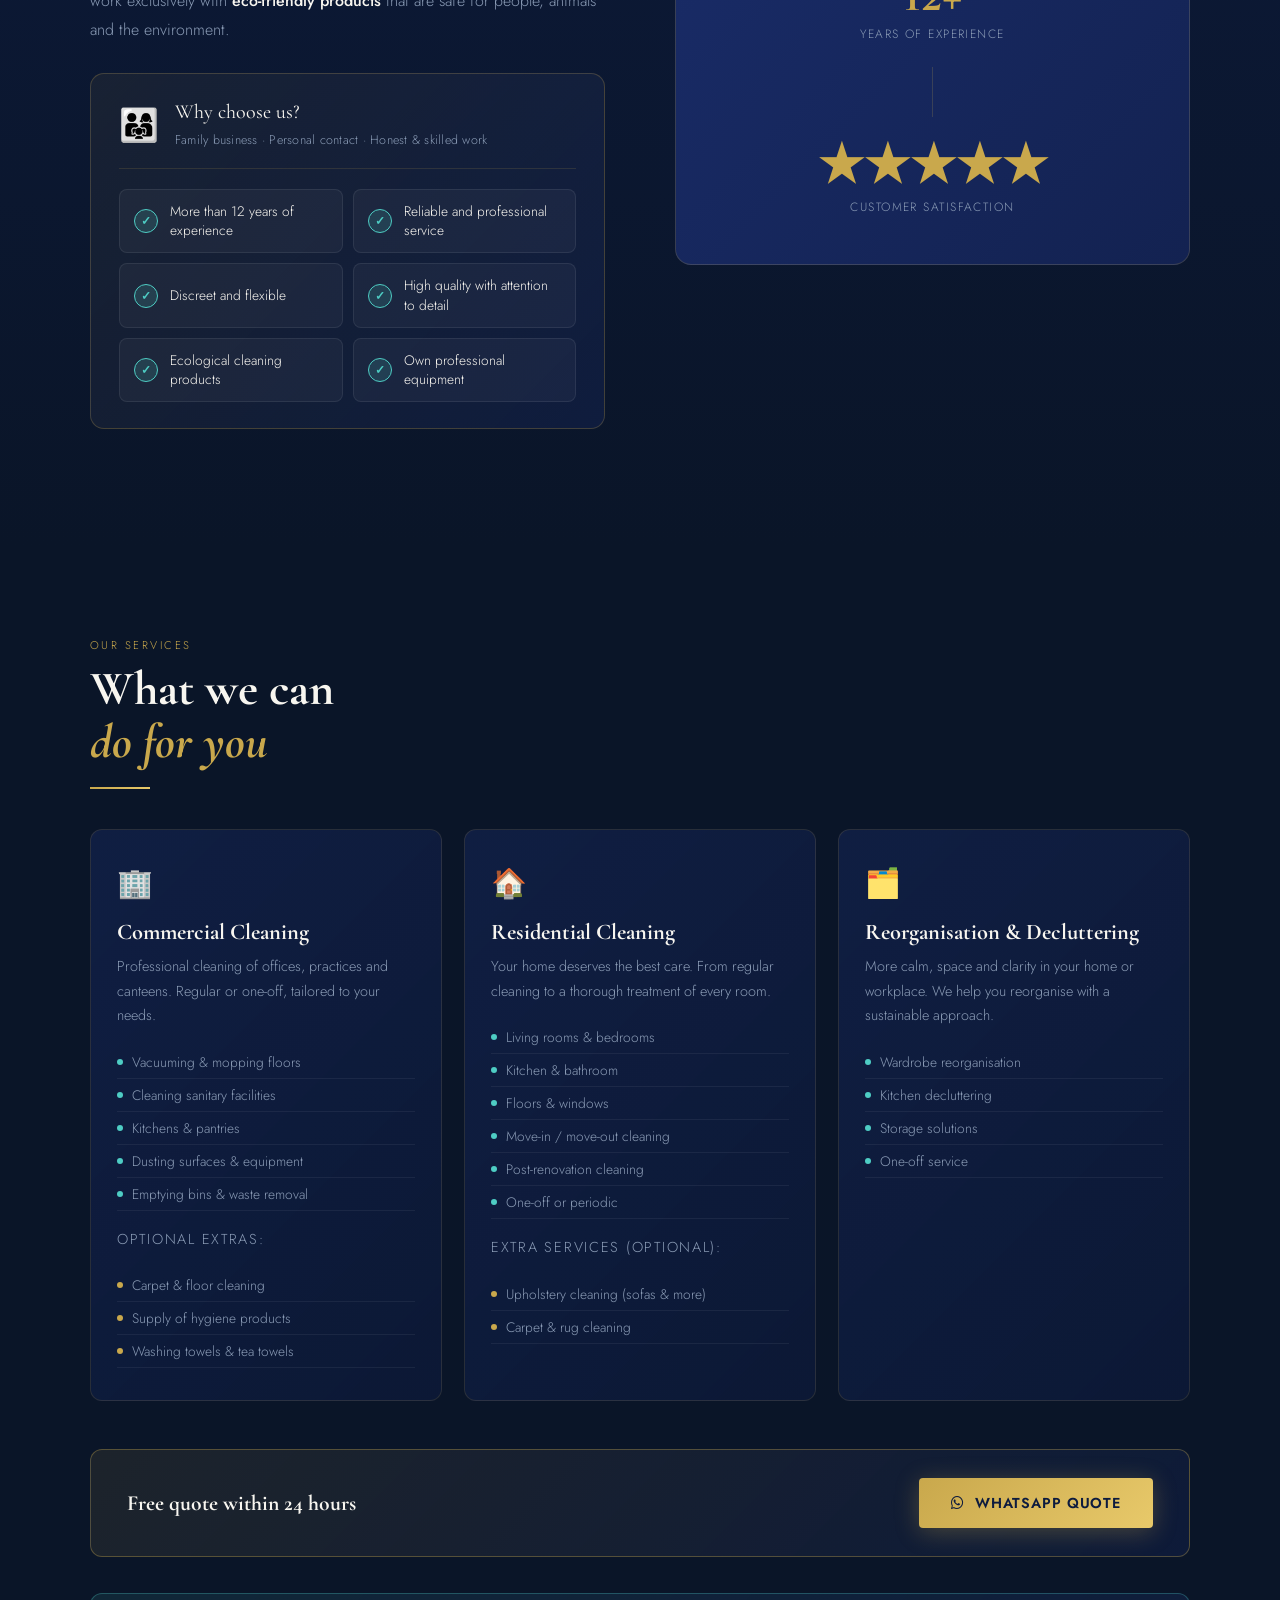
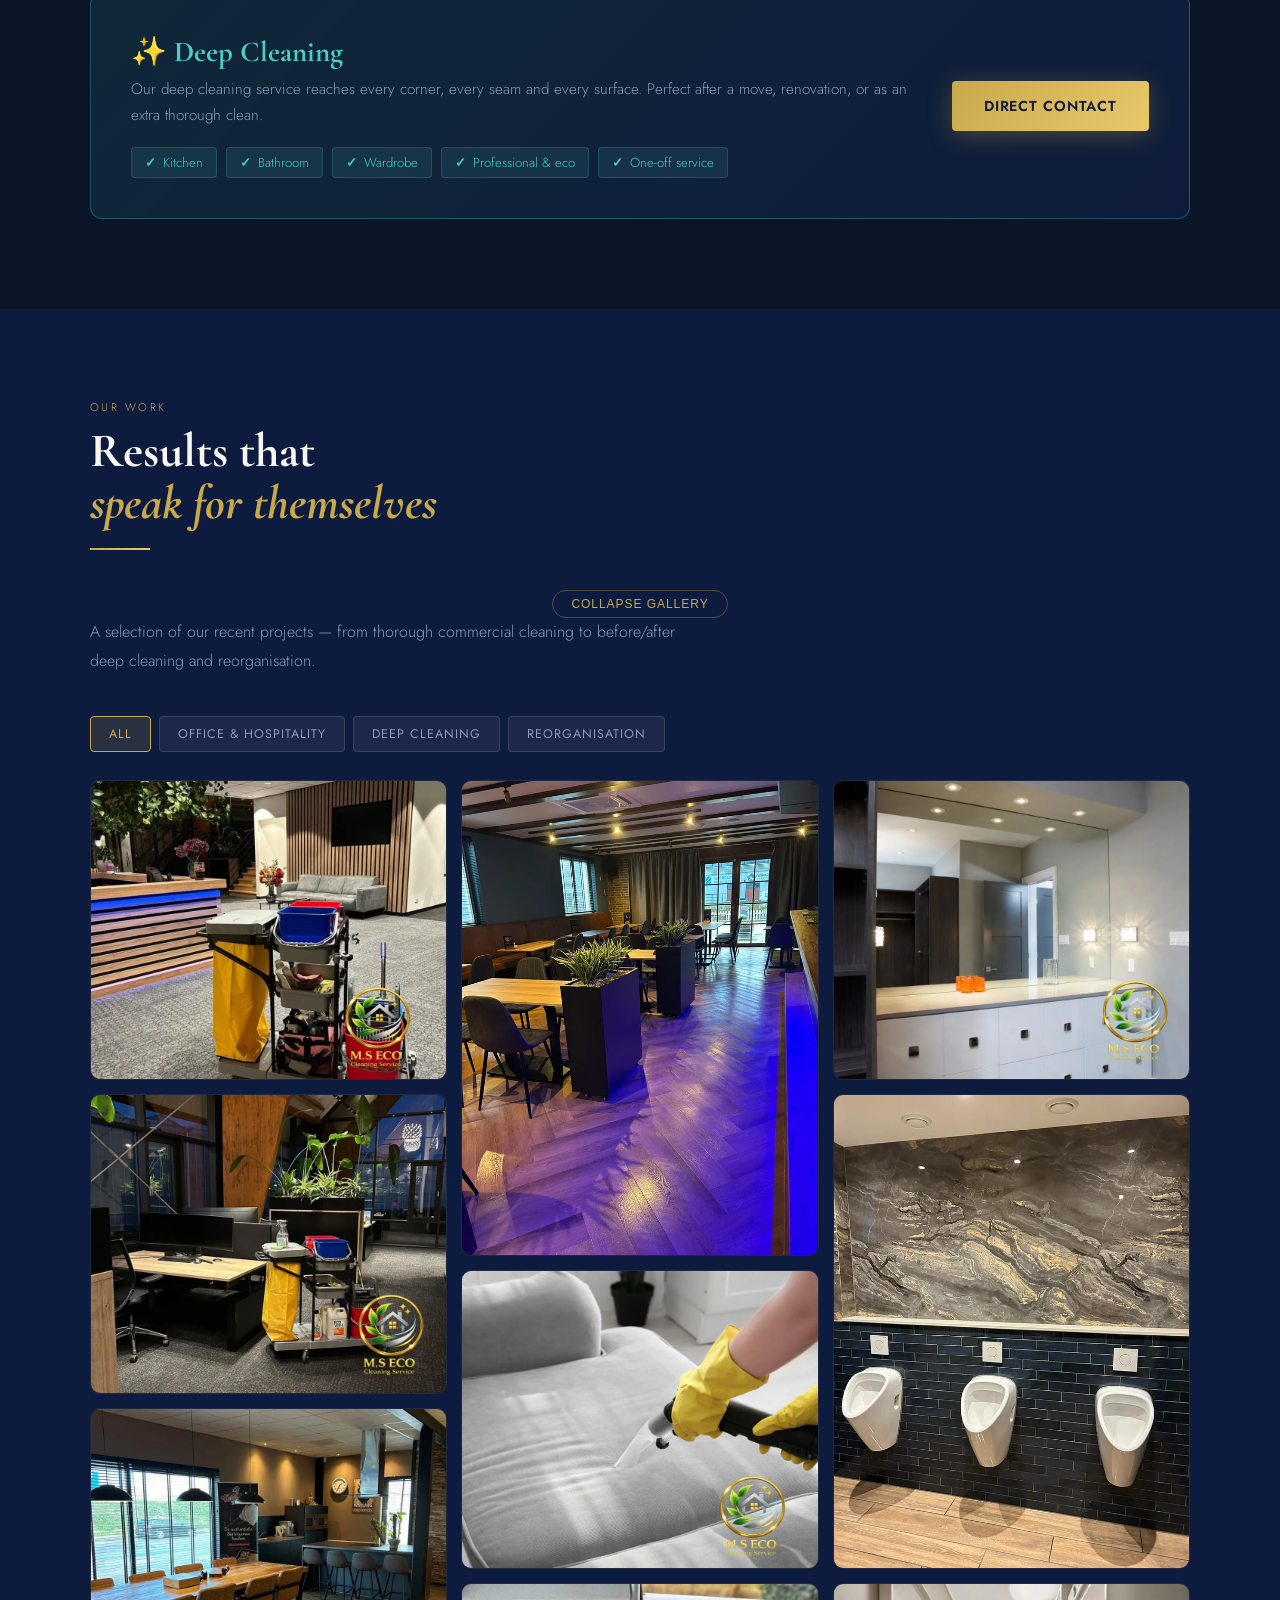
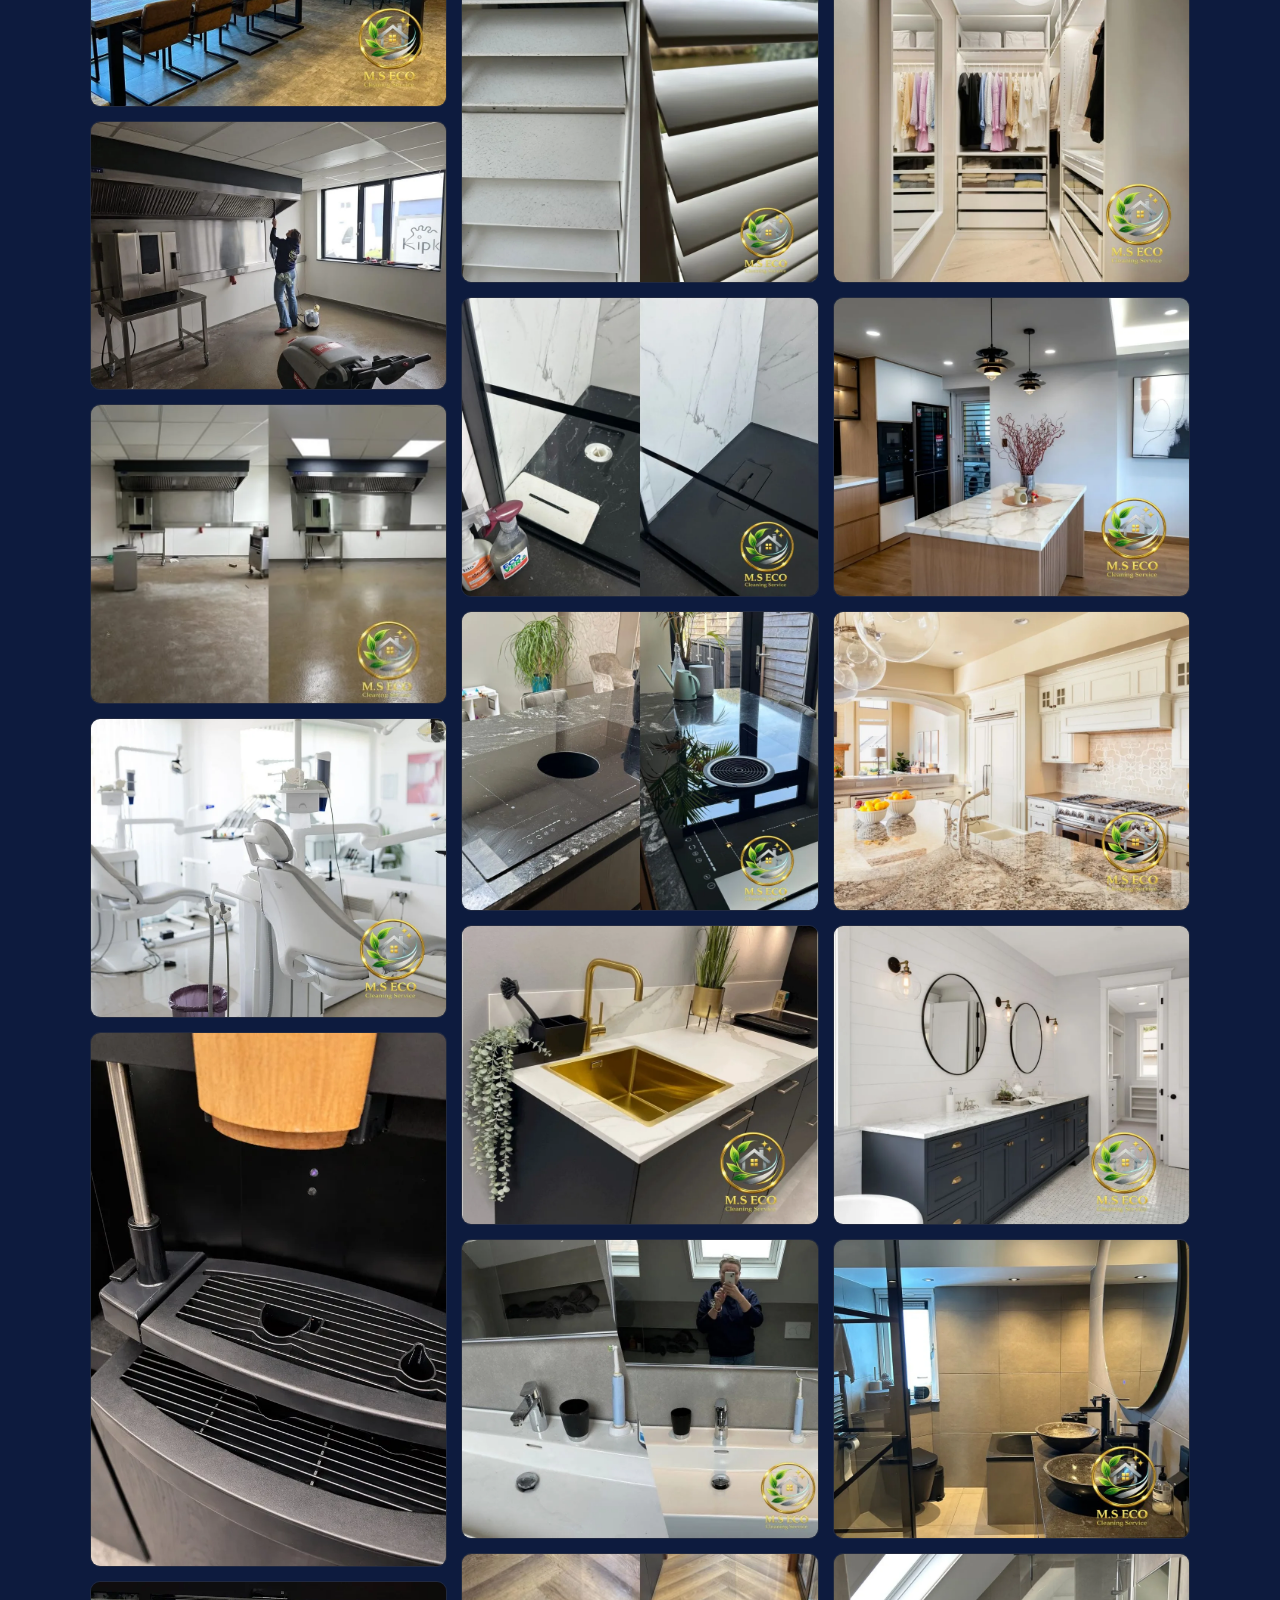
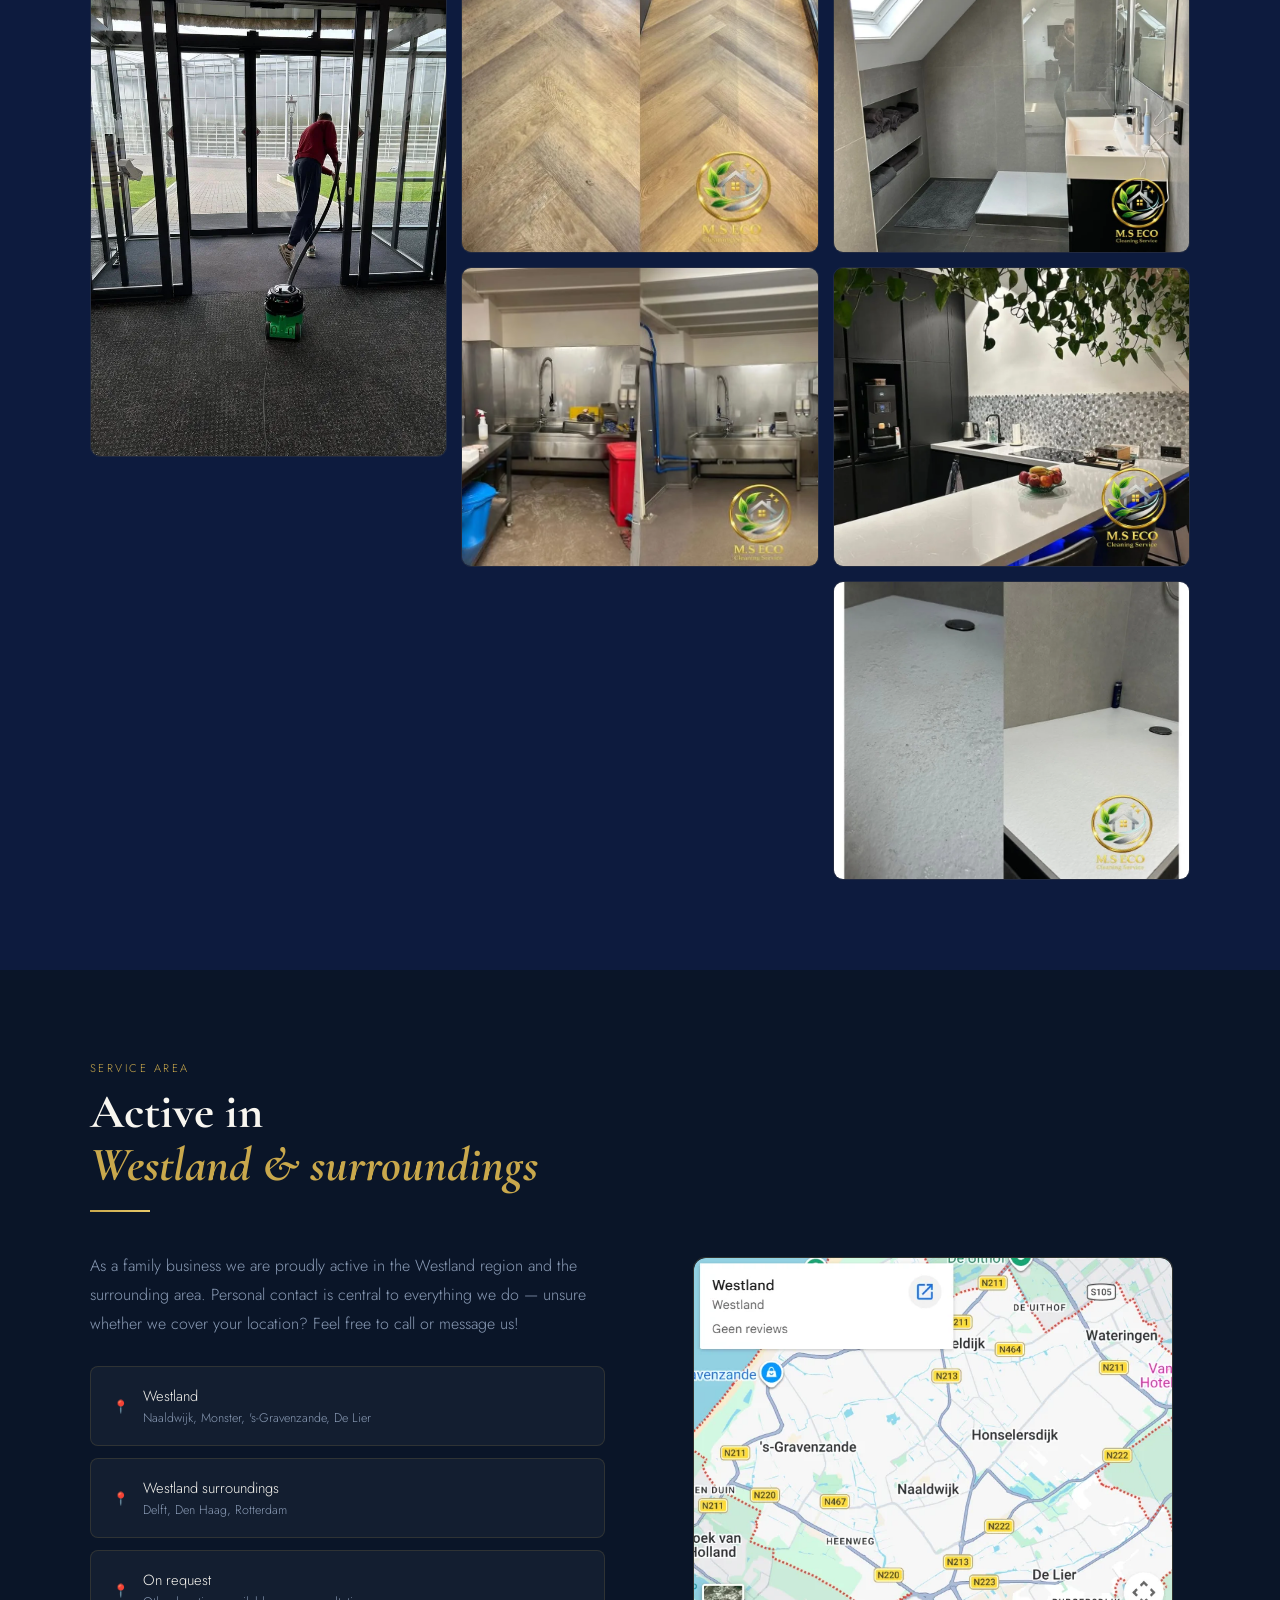
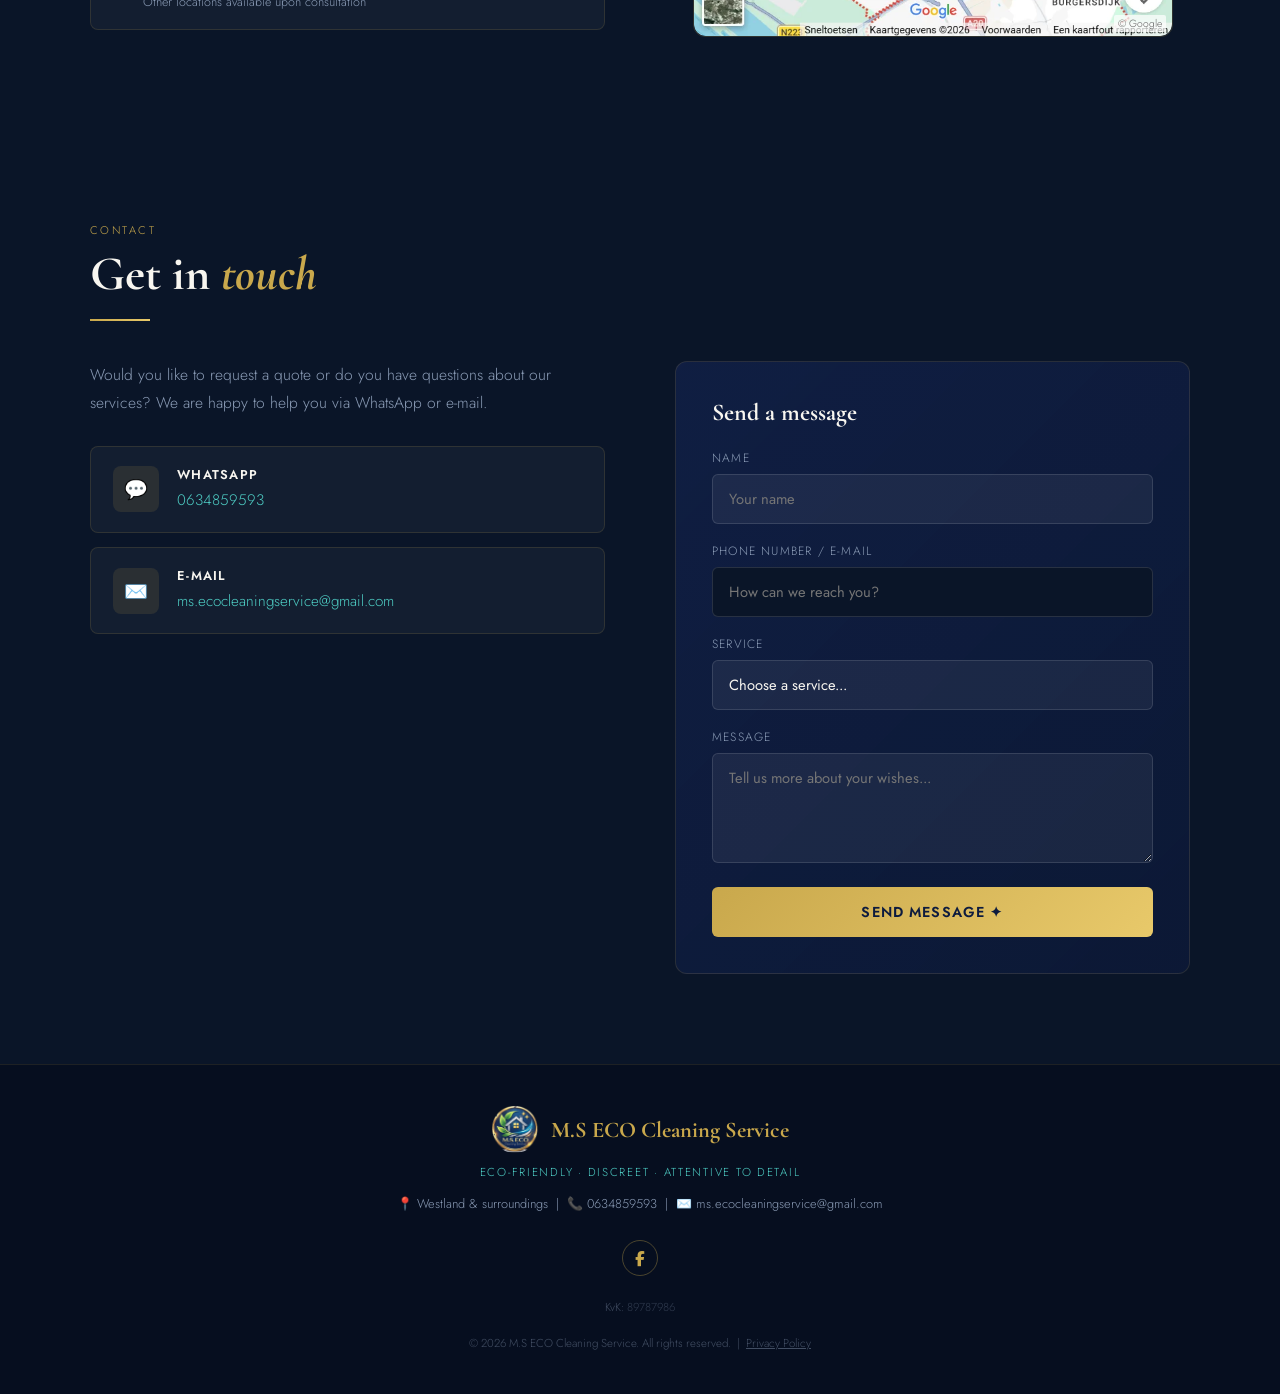
==== commit 61311b8e: "Self-host fonts, add cookie decline button, static map fallback - Add Weigeren/Decline/Odmów button " ====
--- a/index.html
+++ b/index.html
@@ -420,7 +420,8 @@
           <div class="map-placeholder"
             data-src="https://www.google.com/maps/embed?pb=!1m18!1m12!1m3!1d39301.2!2d4.1500!3d52.0000!2m3!1f0!2f0!3f0!3m2!1i1024!2i768!4f13.1!3m3!1m2!1s0x47c5b5a4b1b1b1b1%3A0x0!2sWestland%2C+Netherlands!5e0!3m2!1snl!2snl!4v1700000000000!5m2!1snl!2snl"
             data-title="Werkgebied Westland">
-            <p>Accepteer cookies om de kaart te laden.</p>
+            <img src="photos/map-static.webp" alt="Kaart van werkgebied Westland" class="map-static-img">
+            <span class="map-static-attr">© Google</span>
           </div>
         </div>
       </div>
@@ -494,7 +495,10 @@
 <!-- COOKIE BANNER -->
 <div class="cookie-banner" id="cookieBanner">
   <p>Deze website maakt gebruik van Google Maps en Google Fonts. Hierdoor kunnen cookies van Google worden geplaatst. Door verder te gaan op deze website ga je hiermee akkoord.</p>
-  <button class="cookie-btn" onclick="acceptCookies()">Akkoord</button>
+  <div class="cookie-btns">
+    <button class="cookie-btn-decline" onclick="declineCookies()">Weigeren</button>
+    <button class="cookie-btn" onclick="acceptCookies()">Akkoord</button>
+  </div>
 </div>
 
 <script src="script.js"></script>
--- a/style.css
+++ b/style.css
@@ -1,3 +1,15 @@
+/* ── SELF-HOSTED FONTS ── */
+@font-face { font-family:'Cormorant Garamond'; font-style:normal; font-weight:400; font-display:swap; src:url('fonts/cormorant-garamond-400.woff2') format('woff2'); }
+@font-face { font-family:'Cormorant Garamond'; font-style:normal; font-weight:600; font-display:swap; src:url('fonts/cormorant-garamond-600.woff2') format('woff2'); }
+@font-face { font-family:'Cormorant Garamond'; font-style:normal; font-weight:700; font-display:swap; src:url('fonts/cormorant-garamond-700.woff2') format('woff2'); }
+@font-face { font-family:'Cormorant Garamond'; font-style:italic; font-weight:400; font-display:swap; src:url('fonts/cormorant-garamond-400italic.woff2') format('woff2'); }
+@font-face { font-family:'Cormorant Garamond'; font-style:italic; font-weight:600; font-display:swap; src:url('fonts/cormorant-garamond-600italic.woff2') format('woff2'); }
+@font-face { font-family:'Cormorant Garamond'; font-style:italic; font-weight:700; font-display:swap; src:url('fonts/cormorant-garamond-700italic.woff2') format('woff2'); }
+@font-face { font-family:'Jost'; font-style:normal; font-weight:300; font-display:swap; src:url('fonts/jost-300.woff2') format('woff2'); }
+@font-face { font-family:'Jost'; font-style:normal; font-weight:400; font-display:swap; src:url('fonts/jost-400.woff2') format('woff2'); }
+@font-face { font-family:'Jost'; font-style:normal; font-weight:500; font-display:swap; src:url('fonts/jost-500.woff2') format('woff2'); }
+@font-face { font-family:'Jost'; font-style:normal; font-weight:600; font-display:swap; src:url('fonts/jost-600.woff2') format('woff2'); }
+
 :root {
   --navy: #0d1b3e;
   --navy-mid: #132251;
@@ -242,8 +254,9 @@
 .area-card p { color:var(--white); font-size:.92rem; }
 .area-card span:not(.pin) { font-size:.78rem; color:var(--grey); display:block; margin-top:2px; }
 .map-visual { width:100%; height:380px; border:1px solid rgba(201,168,76,.2); border-radius:12px; overflow:hidden; max-width:480px; margin:0 auto; }
-.map-placeholder { width:100%; height:100%; display:flex; align-items:center; justify-content:center; background:rgba(255,255,255,.03); border-radius:12px; }
-.map-placeholder p { color:var(--grey); font-size:.85rem; text-align:center; padding:20px; }
+.map-placeholder { width:100%; height:100%; position:relative; border-radius:12px; overflow:hidden; }
+.map-static-img { width:100%; height:100%; object-fit:cover; display:block; }
+.map-static-attr { position:absolute; bottom:4px; right:6px; font-size:.65rem; color:rgba(0,0,0,.6); background:rgba(255,255,255,.7); padding:1px 4px; border-radius:2px; pointer-events:none; }
 @media (max-width:600px) { .map-visual { height:260px; } }
 
 /* ── RESPONSIVE ── */
@@ -280,6 +293,9 @@
 .cookie-banner p { color:rgba(248,246,240,.8); font-size:.82rem; line-height:1.6; margin:0; }
 .cookie-btn { background:linear-gradient(135deg,var(--gold),var(--gold-light)); color:var(--navy); font-weight:600; font-size:.78rem; letter-spacing:.08em; text-transform:uppercase; border:none; padding:9px 24px; border-radius:4px; cursor:pointer; white-space:nowrap; transition:opacity .2s; }
 .cookie-btn:hover { opacity:.88; }
+.cookie-btn-decline { background:transparent; color:rgba(248,246,240,.8); font-weight:600; font-size:.78rem; letter-spacing:.08em; text-transform:uppercase; border:1px solid rgba(248,246,240,.4); padding:9px 24px; border-radius:4px; cursor:pointer; white-space:nowrap; transition:opacity .2s; }
+.cookie-btn-decline:hover { opacity:.7; }
+.cookie-btns { display:flex; gap:10px; flex-shrink:0; }
 @media (max-width:600px) {
   .cookie-banner { flex-direction:column; align-items:flex-start; }
 }
